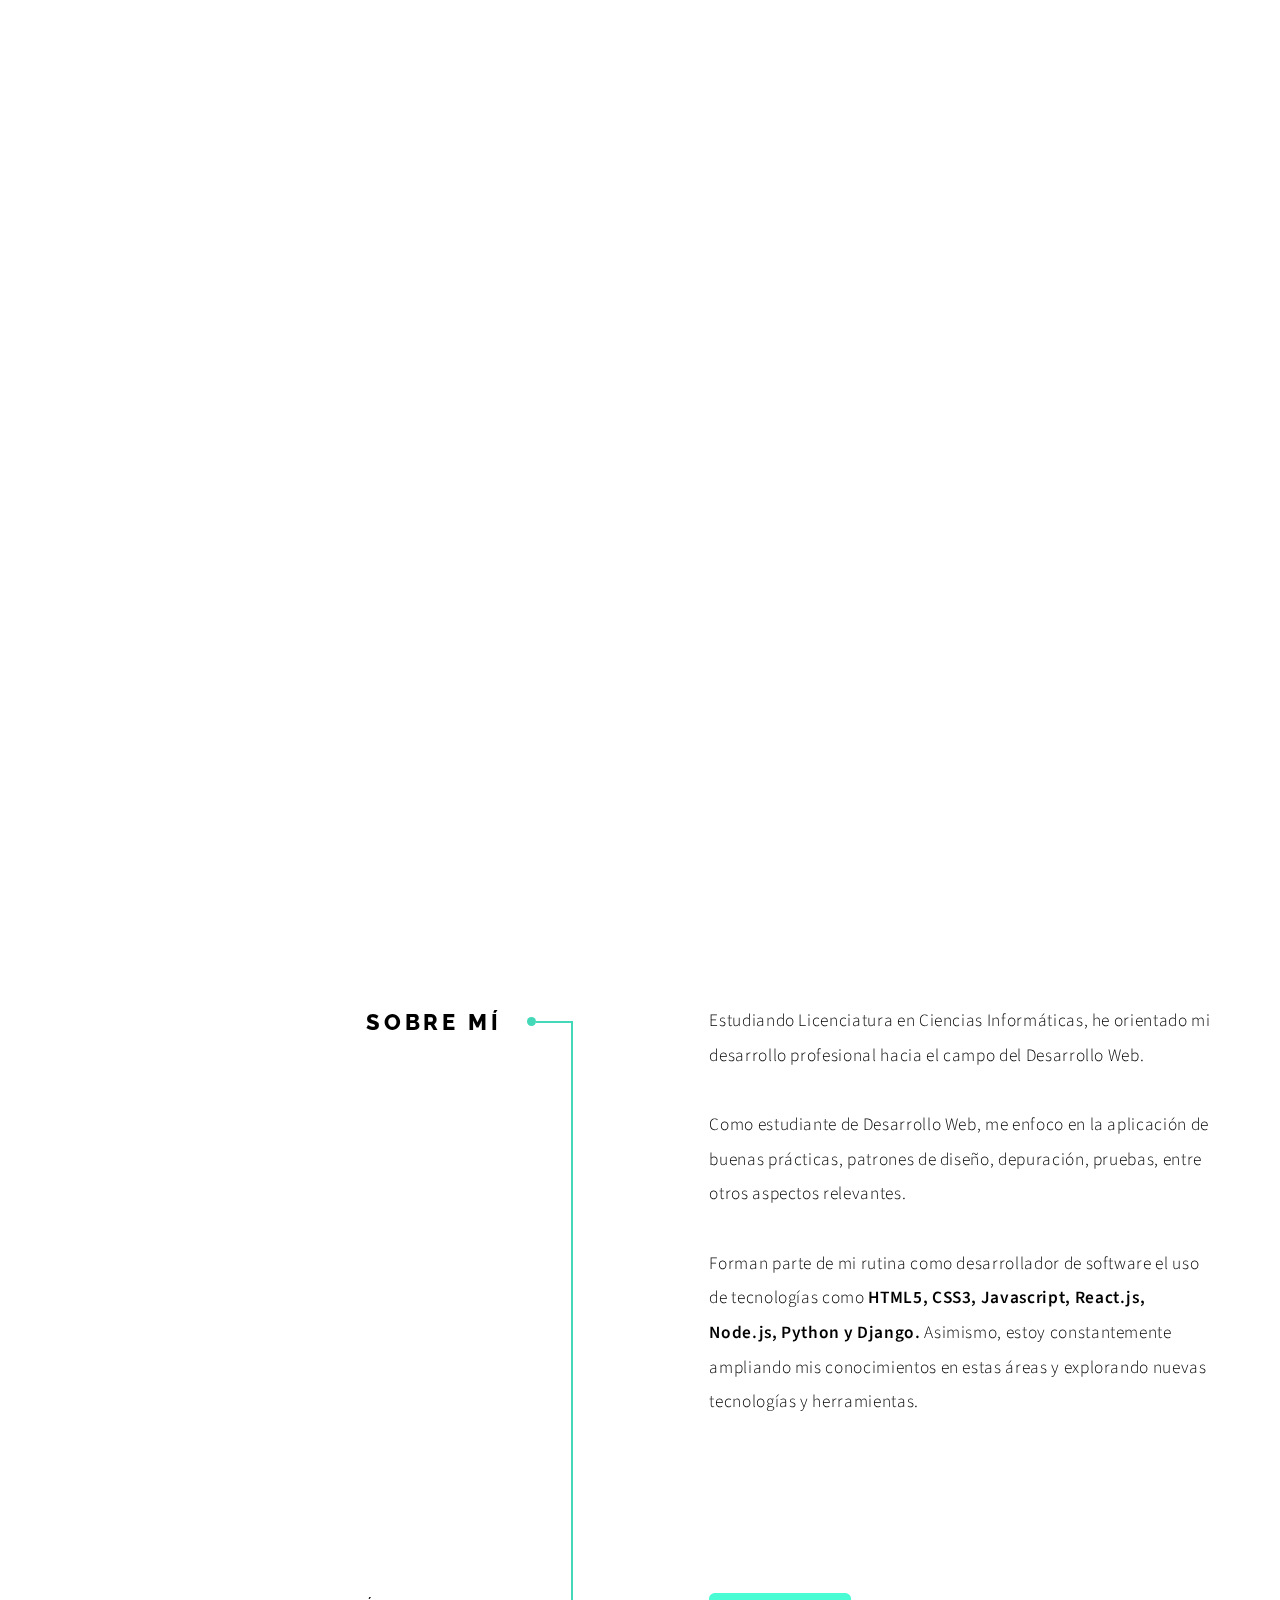
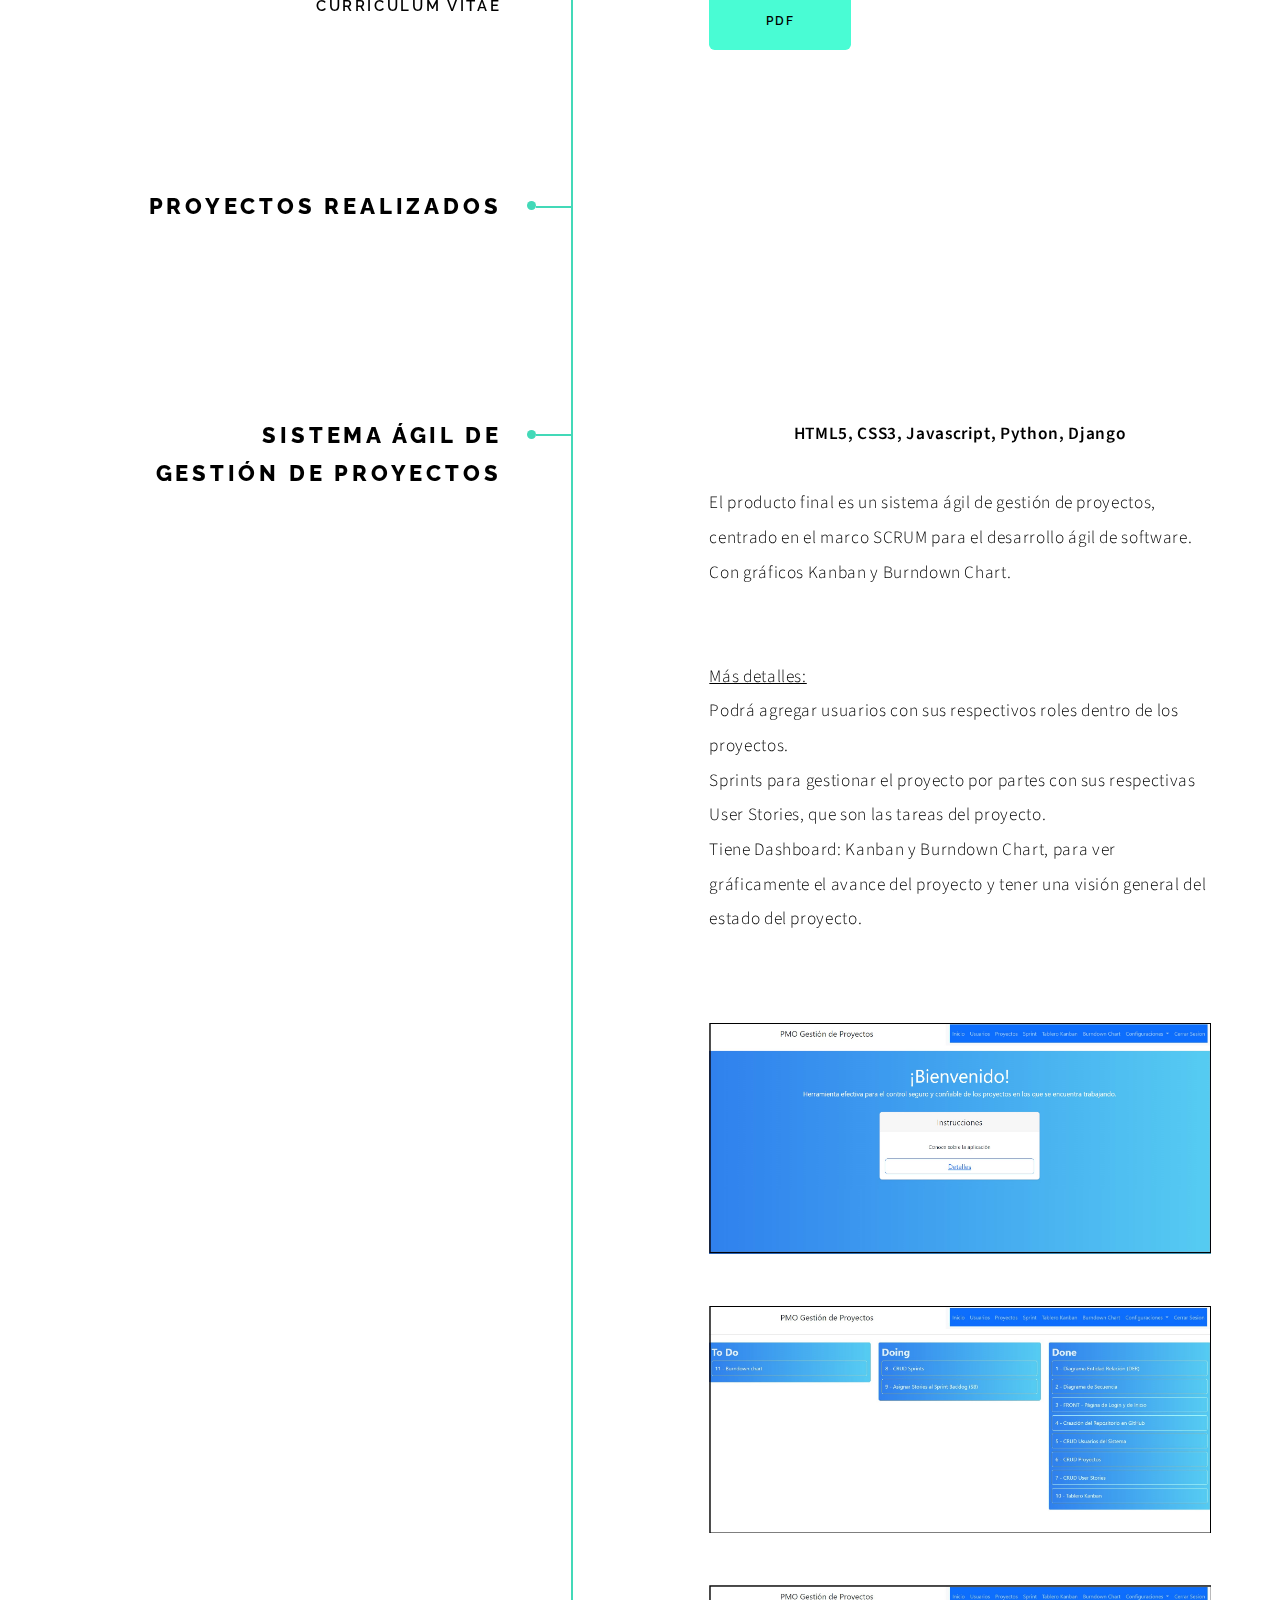
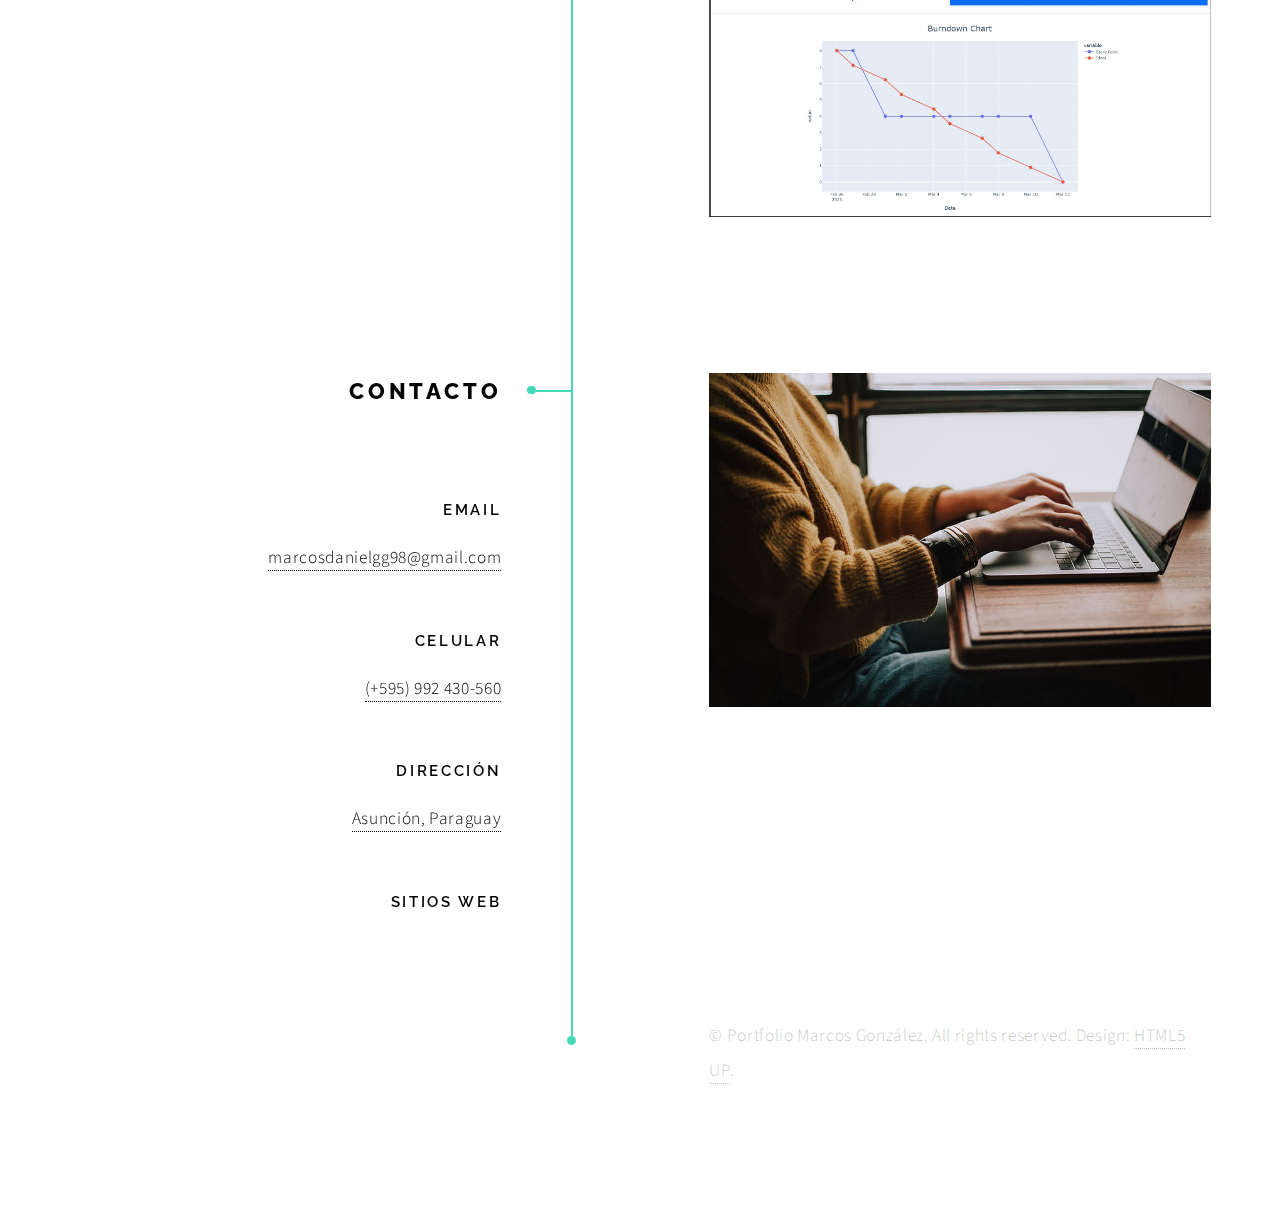
==== index.html @ 2a17a49a "Portfolio en Español v1.0" ====
<!DOCTYPE HTML>
<!--
	Paradigm Shift by HTML5 UP
	html5up.net | @ajlkn
	Free for personal and commercial use under the CCA 3.0 license (html5up.net/license)
-->
<html>

<head>
	<title>Web Developer</title>
	<meta charset="utf-8" />
	<meta name="viewport" content="width=device-width, initial-scale=1, user-scalable=no" />
	<meta name="description" content="" />
	<meta name="keywords" content="Marcos Gonzalez" />
	<link rel="stylesheet" href="assets/css/main.css" />
</head>

<body class="is-preload">

	<!-- Wrapper -->
	<div id="wrapper">

		<!-- Intro -->
		<section class="intro">
			<header>
				<h1>Marcos González</h1>
				<p>Desarrollador web y Diseño UX/UI</p>
				<ul class="actions">
					<li><a href="#first" class="arrow scrolly"><span class="label">Next</span></a></li>
				</ul>
			</header>
			<div class="content">
				<span class="image fill" data-position="center"><img src="images/twitter.jpeg" alt="" /></span>
			</div>
		</section>

		<!-- Section -->
		<section id="first">
			<header>
				<h2>Sobre mí</h2>
			</header>
			<div class="content">
				<p> Estudiando Licenciatura en Ciencias Informáticas, he orientado mi desarrollo profesional hacia
					el campo del Desarrollo Web.<br><br>

					Como estudiante de Desarrollo Web, me enfoco en la aplicación de buenas prácticas, patrones de
					diseño, depuración, pruebas, entre otros aspectos relevantes.<br><br>

					Forman parte de mi rutina como desarrollador de software el uso de tecnologías como
					<strong>HTML5, CSS3,
						Javascript, React.js, Node.js, Python y Django.</strong> Asimismo, estoy constantemente
					ampliando mis
					conocimientos en estas áreas y explorando nuevas tecnologías y herramientas.<br><br>
				</p>
				<!-- <div class="badge-base LI-profile-badge" data-locale="es_ES" data-size="large" data-theme="light"
					data-type="HORIZONTAL" data-vanity="web-developer-marcos-gonzalez" data-version="v1"><a
						class="badge-base__link LI-simple-link"
						href="https://py.linkedin.com/in/web-developer-marcos-gonzalez/es?trk=profile-badge"></a>
				</div> -->
			</div>
		</section>

		<section>
			<header>
				<h3>Currículum Vitae</h3>
			</header>
			<div class="content">
				<ul class="actions">
					<li><a href="images/CV_Marcos_Gonzalez.pdf" target="_blank" class="button primary large">PDF</a></li>
				</ul>
			</div>
		</section>

		<!-- Section -->
		<section>
			<header>
				<h2>Proyectos Realizados</h2>
			</header>
			<div class="content">

			</div>
		</section>

		<!-- Section -->
		<section>
			<header>
				<h2>Sistema Ágil de gestión de proyectos</h2>
			</header>
			<div class="content">
				<p style="text-align: center;"><strong>HTML5, CSS3, Javascript, Python, Django</strong></p>
				<p>
					El producto final es un sistema ágil de gestión de proyectos, centrado en el marco SCRUM para el
					desarrollo ágil de software. Con gráficos Kanban y Burndown Chart.<br><br><br>

					<u>Más detalles:</u><br>
					Podrá agregar usuarios con sus respectivos roles dentro de los proyectos.<br>
					Sprints para gestionar el proyecto por partes con sus respectivas User Stories, que son las tareas
					del proyecto.<br>
					Tiene Dashboard: Kanban y Burndown Chart, para ver gráficamente el avance del proyecto y tener una
					visión general del estado del proyecto.<br><br>
				</p>
				<span class="image main"><img src="images/first_project.jpeg" alt="" /></span>
				<span class="image main"><img src="images/first_project_2.jpeg" alt="" /></span>
				<span class="image main"><img src="images/first_project_3.jpeg" alt="" /></span>
			</div>
		</section>

		<!-- Section -->
		<section>
			<header>
				<h2>Contacto</h2>
			</header>
			<div class="content">
				<span class="image main"><img src="images/contact.jpg" alt="" /></span>
			</div>
			<footer>
				<ul class="items">
					<li>
						<h3>Email</h3>
						<a href="mailto:marcosdanielgg98@gmail.com">marcosdanielgg98@gmail.com</a>
					</li>
					<li>
						<h3>Celular</h3>
						<a href="tel:+595992430560">(+595) 992 430-560</a>
					</li>
					<li>
						<h3>Dirección</h3>
						<a href="https://www.google.com/maps/search/Asuncion+Paraguay" target="_blank">Asunción,
							Paraguay</a>
					</li>
					<li>
						<h3>Sitios Web</h3>
						<ul class="icons">
							<!-- <li><a href="#" class="icon brands fa-twitter"><span class="label">Twitter</span></a></li>
							<li><a href="#" class="icon brands fa-facebook-f"><span class="label">Facebook</span></a>
							</li>
							<li><a href="#" class="icon brands fa-instagram"><span class="label">Instagram</span></a>
							</li> -->
							<li><a href="http://www.linkedin.com/in/web-developer-marcos-gonzalez"
									class="icon brands fa-linkedin-in"><span class="label">LinkedIn</span></a>
							</li>
							<li><a href="https://github.com/themarcos98" class="icon brands fa-github"><span
										class="label">GitHub</span></a></li>
							<li><a href="https://codepen.io/Marcos-Daniel-Gonz-lez-Gim-nez"
									class="icon brands fa-codepen"><span class="label">Codepen</span></a></li>
						</ul>
					</li>
				</ul>
			</footer>
		</section>

		<!-- Copyright -->
		<div class="copyright">&copy; Portfolio Marcos González. All rights reserved. Design: <a
				href="https://html5up.net">HTML5 UP</a>.
		</div>


	</div>

	<!-- Scripts -->
	<script src="assets/js/jquery.min.js"></script>
	<script src="assets/js/jquery.scrolly.min.js"></script>
	<script src="assets/js/browser.min.js"></script>
	<script src="assets/js/breakpoints.min.js"></script>
	<script src="assets/js/util.js"></script>
	<script src="assets/js/main.js"></script>
	<!-- <script src="https://platform.linkedin.com/badges/js/profile.js" async defer type="text/javascript"></script> -->
---- assets/css/main.css ----
@import url(fontawesome-all.min.css);
@import url("https://fonts.googleapis.com/css?family=Source+Sans+Pro:300,600,700,300i,600i,700i|Raleway:600,800");

/*
	Paradigm Shift by HTML5 UP
	html5up.net | @ajlkn
	Free for personal and commercial use under the CCA 3.0 license (html5up.net/license)
*/

html, body, div, span, applet, object,
iframe, h1, h2, h3, h4, h5, h6, p, blockquote,
pre, a, abbr, acronym, address, big, cite,
code, del, dfn, em, img, ins, kbd, q, s, samp,
small, strike, strong, sub, sup, tt, var, b,
u, i, center, dl, dt, dd, ol, ul, li, fieldset,
form, label, legend, table, caption, tbody,
tfoot, thead, tr, th, td, article, aside,
canvas, details, embed, figure, figcaption,
footer, header, hgroup, menu, nav, output, ruby,
section, summary, time, mark, audio, video {
	margin: 0;
	padding: 0;
	border: 0;
	font-size: 100%;
	font: inherit;
	vertical-align: baseline;}

article, aside, details, figcaption, figure,
footer, header, hgroup, menu, nav, section {
	display: block;}

body {
	line-height: 1;
}

ol, ul {
	list-style: none;
}

blockquote, q {
	quotes: none;
}

	blockquote:before, blockquote:after, q:before, q:after {
		content: '';
		content: none;
	}

table {
	border-collapse: collapse;
	border-spacing: 0;
}

body {
	-webkit-text-size-adjust: none;
}

mark {
	background-color: transparent;
	color: inherit;
}

input::-moz-focus-inner {
	border: 0;
	padding: 0;
}

input, select, textarea {
	-moz-appearance: none;
	-webkit-appearance: none;
	-ms-appearance: none;
	appearance: none;
}

/* Basic */

	@-ms-viewport {
		width: device-width;
	}

	body {
		-ms-overflow-style: scrollbar;
	}

	@media screen and (max-width: 480px) {

		html, body {
			min-width: 320px;
		}

	}

	html {
		box-sizing: border-box;
	}

	*, *:before, *:after {
		box-sizing: inherit;
	}

	html {
		overflow-x: hidden;
	}

	body {
		background: #ffffff;
		overflow-x: hidden;
	}

		body.is-preload *, body.is-preload *:before, body.is-preload *:after {
			-moz-animation: none !important;
			-webkit-animation: none !important;
			-ms-animation: none !important;
			animation: none !important;
			-moz-transition: none !important;
			-webkit-transition: none !important;
			-ms-transition: none !important;
			transition: none !important;
		}

/* Typography */

	html {
		font-size: 18pt;
	}

		@media screen and (max-width: 1920px) {

			html {
				font-size: 13pt;
			}

		}

		@media screen and (max-width: 1152px) {

			html {
				font-size: 14pt;
			}

		}

		@media screen and (max-width: 736px) {

			html {
				font-size: 12pt;
			}

		}

		@media screen and (max-width: 480px) {

			html {
				font-size: 11pt;
			}

		}

	body {
		background-color: #ffffff;
		color: #000000;
	}

	body, input, select, textarea {
		color: #000000;
		font-family: "Source Sans Pro", Helvetica, sans-serif;
		font-size: 1rem;
		font-weight: 300;
		letter-spacing: 0.0375em;
		line-height: 2;
	}

	a {
		-moz-transition: border-bottom-color 0.25s ease-in-out;
		-webkit-transition: border-bottom-color 0.25s ease-in-out;
		-ms-transition: border-bottom-color 0.25s ease-in-out;
		transition: border-bottom-color 0.25s ease-in-out;
		text-decoration: none;
		color: #000000;
		border-bottom: dotted 1px;
	}

		a:hover {
			text-decoration: none;
			border-bottom-color: transparent;
		}

	strong, b {
		font-weight: 600;
		color: #000000;
	}

	em, i {
		font-style: italic;
	}

	p {
		margin: 0 0 2rem 0;
	}

	h1, h2, h3, h4, h5, h6 {
		color: #000000;
		font-family: "Raleway", Helvetica, sans-serif;
		font-weight: 600;
		letter-spacing: 0.175em;
		line-height: 1.75;
		margin: 0 0 1.5rem 0;
		text-transform: uppercase;
	}

		h1 a, h2 a, h3 a, h4 a, h5 a, h6 a {
			color: inherit;
			text-decoration: none;
		}

	h1 {
		font-family: "Source Sans Pro", Helvetica, sans-serif;
		font-size: 5rem;
		font-weight: 700;
		letter-spacing: -0.05em;
		line-height: 1.1;
		margin: 0 0 1.5rem 0;
		text-transform: none;
	}

	h2 {
		font-size: 1.25rem;
		font-weight: 800;
		margin: 0 0 2rem 0;
	}

	h3 {
		font-size: 0.875rem;
	}

	h4 {
		font-size: 0.875rem;
	}

	h5 {
		font-size: 0.75rem;
	}

	h6 {
		font-size: 0.625rem;
	}

	@media screen and (max-width: 736px) {

		h1 {
			font-size: 4.5rem;
			line-height: 1.1;
		}

		h2 {
			font-size: 1.25rem;
			line-height: 1.7;
		}

		h3 {
			font-size: 0.9rem;
		}

		h4 {
			font-size: 0.75rem;
		}

		h5 {
			font-size: 0.675rem;
		}

	}

	@media screen and (max-width: 360px) {

		h1 {
			font-size: 3.75rem;
		}

		h2 {
			font-size: 1.125rem;
		}

		h3 {
			font-size: 0.8rem;
		}

		h4 {
			font-size: 0.675rem;
		}

		h5 {
			font-size: 0.675rem;
		}

	}

	sub {
		font-size: 0.8rem;
		position: relative;
		top: 0.5rem;
	}

	sup {
		font-size: 0.8rem;
		position: relative;
		top: -0.5rem;
	}

	blockquote {
		border-left: solid 0.5rem rgba(144, 144, 144, 0.25);
		font-style: italic;
		margin: 0 0 2rem 0;
		padding: 1rem 0 1rem 2rem;
	}

	code {
		background: rgba(144, 144, 144, 0.1);
		border-radius: 0.325rem;
		font-family: "Courier New", monospace;
		font-size: 0.9rem;
		margin: 0 0.25rem;
		padding: 0.25rem 0.65rem;
	}

	pre {
		-webkit-overflow-scrolling: touch;
		font-family: "Courier New", monospace;
		font-size: 0.9rem;
		margin: 0 0 2rem 0;
		width: 100%;
	}

		pre code {
			display: block;
			line-height: 1.75;
			padding: 1rem 1.5rem;
			overflow-x: auto;
		}

	hr {
		border: 0;
		border-bottom: solid 2px rgba(144, 144, 144, 0.25);
		margin: 3rem 0;
	}

		hr.major {
			margin: 5rem 0;
		}

		@media screen and (max-width: 736px) {

			hr.major {
				margin: 3rem 0;
			}

		}

/* Row */

	.row {
		display: flex;
		flex-wrap: wrap;
		box-sizing: border-box;
		align-items: stretch;
	}

		.row > * {
			box-sizing: border-box;
		}

		.row.gtr-uniform > * > :last-child {
			margin-bottom: 0;
		}

		.row.aln-left {
			justify-content: flex-start;
		}

		.row.aln-center {
			justify-content: center;
		}

		.row.aln-right {
			justify-content: flex-end;
		}

		.row.aln-top {
			align-items: flex-start;
		}

		.row.aln-middle {
			align-items: center;
		}

		.row.aln-bottom {
			align-items: flex-end;
		}

		.row > .imp {
			order: -1;
		}

		.row > .col-1 {
			width: 8.33333%;
		}

		.row > .off-1 {
			margin-left: 8.33333%;
		}

		.row > .col-2 {
			width: 16.66667%;
		}

		.row > .off-2 {
			margin-left: 16.66667%;
		}

		.row > .col-3 {
			width: 25%;
		}

		.row > .off-3 {
			margin-left: 25%;
		}

		.row > .col-4 {
			width: 33.33333%;
		}

		.row > .off-4 {
			margin-left: 33.33333%;
		}

		.row > .col-5 {
			width: 41.66667%;
		}

		.row > .off-5 {
			margin-left: 41.66667%;
		}

		.row > .col-6 {
			width: 50%;
		}

		.row > .off-6 {
			margin-left: 50%;
		}

		.row > .col-7 {
			width: 58.33333%;
		}

		.row > .off-7 {
			margin-left: 58.33333%;
		}

		.row > .col-8 {
			width: 66.66667%;
		}

		.row > .off-8 {
			margin-left: 66.66667%;
		}

		.row > .col-9 {
			width: 75%;
		}

		.row > .off-9 {
			margin-left: 75%;
		}

		.row > .col-10 {
			width: 83.33333%;
		}

		.row > .off-10 {
			margin-left: 83.33333%;
		}

		.row > .col-11 {
			width: 91.66667%;
		}

		.row > .off-11 {
			margin-left: 91.66667%;
		}

		.row > .col-12 {
			width: 100%;
		}

		.row > .off-12 {
			margin-left: 100%;
		}

		.row.gtr-0 {
			margin-top: 0;
			margin-left: 0rem;
		}

			.row.gtr-0 > * {
				padding: 0 0 0 0rem;
			}

			.row.gtr-0.gtr-uniform {
				margin-top: 0rem;
			}

				.row.gtr-0.gtr-uniform > * {
					padding-top: 0rem;
				}

		.row.gtr-25 {
			margin-top: 0;
			margin-left: -0.5rem;
		}

			.row.gtr-25 > * {
				padding: 0 0 0 0.5rem;
			}

			.row.gtr-25.gtr-uniform {
				margin-top: -0.5rem;
			}

				.row.gtr-25.gtr-uniform > * {
					padding-top: 0.5rem;
				}

		.row.gtr-50 {
			margin-top: 0;
			margin-left: -1rem;
		}

			.row.gtr-50 > * {
				padding: 0 0 0 1rem;
			}

			.row.gtr-50.gtr-uniform {
				margin-top: -1rem;
			}

				.row.gtr-50.gtr-uniform > * {
					padding-top: 1rem;
				}

		.row {
			margin-top: 0;
			margin-left: -2rem;
		}

			.row > * {
				padding: 0 0 0 2rem;
			}

			.row.gtr-uniform {
				margin-top: -2rem;
			}

				.row.gtr-uniform > * {
					padding-top: 2rem;
				}

		.row.gtr-150 {
			margin-top: 0;
			margin-left: -3rem;
		}

			.row.gtr-150 > * {
				padding: 0 0 0 3rem;
			}

			.row.gtr-150.gtr-uniform {
				margin-top: -3rem;
			}

				.row.gtr-150.gtr-uniform > * {
					padding-top: 3rem;
				}

		.row.gtr-200 {
			margin-top: 0;
			margin-left: -4rem;
		}

			.row.gtr-200 > * {
				padding: 0 0 0 4rem;
			}

			.row.gtr-200.gtr-uniform {
				margin-top: -4rem;
			}

				.row.gtr-200.gtr-uniform > * {
					padding-top: 4rem;
				}

		@media screen and (max-width: 1920px) {

			.row {
				display: flex;
				flex-wrap: wrap;
				box-sizing: border-box;
				align-items: stretch;
			}

				.row > * {
					box-sizing: border-box;
				}

				.row.gtr-uniform > * > :last-child {
					margin-bottom: 0;
				}

				.row.aln-left {
					justify-content: flex-start;
				}

				.row.aln-center {
					justify-content: center;
				}

				.row.aln-right {
					justify-content: flex-end;
				}

				.row.aln-top {
					align-items: flex-start;
				}

				.row.aln-middle {
					align-items: center;
				}

				.row.aln-bottom {
					align-items: flex-end;
				}

				.row > .imp-xlarge {
					order: -1;
				}

				.row > .col-1-xlarge {
					width: 8.33333%;
				}

				.row > .off-1-xlarge {
					margin-left: 8.33333%;
				}

				.row > .col-2-xlarge {
					width: 16.66667%;
				}

				.row > .off-2-xlarge {
					margin-left: 16.66667%;
				}

				.row > .col-3-xlarge {
					width: 25%;
				}

				.row > .off-3-xlarge {
					margin-left: 25%;
				}

				.row > .col-4-xlarge {
					width: 33.33333%;
				}

				.row > .off-4-xlarge {
					margin-left: 33.33333%;
				}

				.row > .col-5-xlarge {
					width: 41.66667%;
				}

				.row > .off-5-xlarge {
					margin-left: 41.66667%;
				}

				.row > .col-6-xlarge {
					width: 50%;
				}

				.row > .off-6-xlarge {
					margin-left: 50%;
				}

				.row > .col-7-xlarge {
					width: 58.33333%;
				}

				.row > .off-7-xlarge {
					margin-left: 58.33333%;
				}

				.row > .col-8-xlarge {
					width: 66.66667%;
				}

				.row > .off-8-xlarge {
					margin-left: 66.66667%;
				}

				.row > .col-9-xlarge {
					width: 75%;
				}

				.row > .off-9-xlarge {
					margin-left: 75%;
				}

				.row > .col-10-xlarge {
					width: 83.33333%;
				}

				.row > .off-10-xlarge {
					margin-left: 83.33333%;
				}

				.row > .col-11-xlarge {
					width: 91.66667%;
				}

				.row > .off-11-xlarge {
					margin-left: 91.66667%;
				}

				.row > .col-12-xlarge {
					width: 100%;
				}

				.row > .off-12-xlarge {
					margin-left: 100%;
				}

				.row.gtr-0 {
					margin-top: 0;
					margin-left: 0rem;
				}

					.row.gtr-0 > * {
						padding: 0 0 0 0rem;
					}

					.row.gtr-0.gtr-uniform {
						margin-top: 0rem;
					}

						.row.gtr-0.gtr-uniform > * {
							padding-top: 0rem;
						}

				.row.gtr-25 {
					margin-top: 0;
					margin-left: -0.5rem;
				}

					.row.gtr-25 > * {
						padding: 0 0 0 0.5rem;
					}

					.row.gtr-25.gtr-uniform {
						margin-top: -0.5rem;
					}

						.row.gtr-25.gtr-uniform > * {
							padding-top: 0.5rem;
						}

				.row.gtr-50 {
					margin-top: 0;
					margin-left: -1rem;
				}

					.row.gtr-50 > * {
						padding: 0 0 0 1rem;
					}

					.row.gtr-50.gtr-uniform {
						margin-top: -1rem;
					}

						.row.gtr-50.gtr-uniform > * {
							padding-top: 1rem;
						}

				.row {
					margin-top: 0;
					margin-left: -2rem;
				}

					.row > * {
						padding: 0 0 0 2rem;
					}

					.row.gtr-uniform {
						margin-top: -2rem;
					}

						.row.gtr-uniform > * {
							padding-top: 2rem;
						}

				.row.gtr-150 {
					margin-top: 0;
					margin-left: -3rem;
				}

					.row.gtr-150 > * {
						padding: 0 0 0 3rem;
					}

					.row.gtr-150.gtr-uniform {
						margin-top: -3rem;
					}

						.row.gtr-150.gtr-uniform > * {
							padding-top: 3rem;
						}

				.row.gtr-200 {
					margin-top: 0;
					margin-left: -4rem;
				}

					.row.gtr-200 > * {
						padding: 0 0 0 4rem;
					}

					.row.gtr-200.gtr-uniform {
						margin-top: -4rem;
					}

						.row.gtr-200.gtr-uniform > * {
							padding-top: 4rem;
						}

		}

		@media screen and (max-width: 1280px) {

			.row {
				display: flex;
				flex-wrap: wrap;
				box-sizing: border-box;
				align-items: stretch;
			}

				.row > * {
					box-sizing: border-box;
				}

				.row.gtr-uniform > * > :last-child {
					margin-bottom: 0;
				}

				.row.aln-left {
					justify-content: flex-start;
				}

				.row.aln-center {
					justify-content: center;
				}

				.row.aln-right {
					justify-content: flex-end;
				}

				.row.aln-top {
					align-items: flex-start;
				}

				.row.aln-middle {
					align-items: center;
				}

				.row.aln-bottom {
					align-items: flex-end;
				}

				.row > .imp-large {
					order: -1;
				}

				.row > .col-1-large {
					width: 8.33333%;
				}

				.row > .off-1-large {
					margin-left: 8.33333%;
				}

				.row > .col-2-large {
					width: 16.66667%;
				}

				.row > .off-2-large {
					margin-left: 16.66667%;
				}

				.row > .col-3-large {
					width: 25%;
				}

				.row > .off-3-large {
					margin-left: 25%;
				}

				.row > .col-4-large {
					width: 33.33333%;
				}

				.row > .off-4-large {
					margin-left: 33.33333%;
				}

				.row > .col-5-large {
					width: 41.66667%;
				}

				.row > .off-5-large {
					margin-left: 41.66667%;
				}

				.row > .col-6-large {
					width: 50%;
				}

				.row > .off-6-large {
					margin-left: 50%;
				}

				.row > .col-7-large {
					width: 58.33333%;
				}

				.row > .off-7-large {
					margin-left: 58.33333%;
				}

				.row > .col-8-large {
					width: 66.66667%;
				}

				.row > .off-8-large {
					margin-left: 66.66667%;
				}

				.row > .col-9-large {
					width: 75%;
				}

				.row > .off-9-large {
					margin-left: 75%;
				}

				.row > .col-10-large {
					width: 83.33333%;
				}

				.row > .off-10-large {
					margin-left: 83.33333%;
				}

				.row > .col-11-large {
					width: 91.66667%;
				}

				.row > .off-11-large {
					margin-left: 91.66667%;
				}

				.row > .col-12-large {
					width: 100%;
				}

				.row > .off-12-large {
					margin-left: 100%;
				}

				.row.gtr-0 {
					margin-top: 0;
					margin-left: 0rem;
				}

					.row.gtr-0 > * {
						padding: 0 0 0 0rem;
					}

					.row.gtr-0.gtr-uniform {
						margin-top: 0rem;
					}

						.row.gtr-0.gtr-uniform > * {
							padding-top: 0rem;
						}

				.row.gtr-25 {
					margin-top: 0;
					margin-left: -0.375rem;
				}

					.row.gtr-25 > * {
						padding: 0 0 0 0.375rem;
					}

					.row.gtr-25.gtr-uniform {
						margin-top: -0.375rem;
					}

						.row.gtr-25.gtr-uniform > * {
							padding-top: 0.375rem;
						}

				.row.gtr-50 {
					margin-top: 0;
					margin-left: -0.75rem;
				}

					.row.gtr-50 > * {
						padding: 0 0 0 0.75rem;
					}

					.row.gtr-50.gtr-uniform {
						margin-top: -0.75rem;
					}

						.row.gtr-50.gtr-uniform > * {
							padding-top: 0.75rem;
						}

				.row {
					margin-top: 0;
					margin-left: -1.5rem;
				}

					.row > * {
						padding: 0 0 0 1.5rem;
					}

					.row.gtr-uniform {
						margin-top: -1.5rem;
					}

						.row.gtr-uniform > * {
							padding-top: 1.5rem;
						}

				.row.gtr-150 {
					margin-top: 0;
					margin-left: -2.25rem;
				}

					.row.gtr-150 > * {
						padding: 0 0 0 2.25rem;
					}

					.row.gtr-150.gtr-uniform {
						margin-top: -2.25rem;
					}

						.row.gtr-150.gtr-uniform > * {
							padding-top: 2.25rem;
						}

				.row.gtr-200 {
					margin-top: 0;
					margin-left: -3rem;
				}

					.row.gtr-200 > * {
						padding: 0 0 0 3rem;
					}

					.row.gtr-200.gtr-uniform {
						margin-top: -3rem;
					}

						.row.gtr-200.gtr-uniform > * {
							padding-top: 3rem;
						}

		}

		@media screen and (max-width: 1152px) {

			.row {
				display: flex;
				flex-wrap: wrap;
				box-sizing: border-box;
				align-items: stretch;
			}

				.row > * {
					box-sizing: border-box;
				}

				.row.gtr-uniform > * > :last-child {
					margin-bottom: 0;
				}

				.row.aln-left {
					justify-content: flex-start;
				}

				.row.aln-center {
					justify-content: center;
				}

				.row.aln-right {
					justify-content: flex-end;
				}

				.row.aln-top {
					align-items: flex-start;
				}

				.row.aln-middle {
					align-items: center;
				}

				.row.aln-bottom {
					align-items: flex-end;
				}

				.row > .imp-medium {
					order: -1;
				}

				.row > .col-1-medium {
					width: 8.33333%;
				}

				.row > .off-1-medium {
					margin-left: 8.33333%;
				}

				.row > .col-2-medium {
					width: 16.66667%;
				}

				.row > .off-2-medium {
					margin-left: 16.66667%;
				}

				.row > .col-3-medium {
					width: 25%;
				}

				.row > .off-3-medium {
					margin-left: 25%;
				}

				.row > .col-4-medium {
					width: 33.33333%;
				}

				.row > .off-4-medium {
					margin-left: 33.33333%;
				}

				.row > .col-5-medium {
					width: 41.66667%;
				}

				.row > .off-5-medium {
					margin-left: 41.66667%;
				}

				.row > .col-6-medium {
					width: 50%;
				}

				.row > .off-6-medium {
					margin-left: 50%;
				}

				.row > .col-7-medium {
					width: 58.33333%;
				}

				.row > .off-7-medium {
					margin-left: 58.33333%;
				}

				.row > .col-8-medium {
					width: 66.66667%;
				}

				.row > .off-8-medium {
					margin-left: 66.66667%;
				}

				.row > .col-9-medium {
					width: 75%;
				}

				.row > .off-9-medium {
					margin-left: 75%;
				}

				.row > .col-10-medium {
					width: 83.33333%;
				}

				.row > .off-10-medium {
					margin-left: 83.33333%;
				}

				.row > .col-11-medium {
					width: 91.66667%;
				}

				.row > .off-11-medium {
					margin-left: 91.66667%;
				}

				.row > .col-12-medium {
					width: 100%;
				}

				.row > .off-12-medium {
					margin-left: 100%;
				}

				.row.gtr-0 {
					margin-top: 0;
					margin-left: 0rem;
				}

					.row.gtr-0 > * {
						padding: 0 0 0 0rem;
					}

					.row.gtr-0.gtr-uniform {
						margin-top: 0rem;
					}

						.row.gtr-0.gtr-uniform > * {
							padding-top: 0rem;
						}

				.row.gtr-25 {
					margin-top: 0;
					margin-left: -0.375rem;
				}

					.row.gtr-25 > * {
						padding: 0 0 0 0.375rem;
					}

					.row.gtr-25.gtr-uniform {
						margin-top: -0.375rem;
					}

						.row.gtr-25.gtr-uniform > * {
							padding-top: 0.375rem;
						}

				.row.gtr-50 {
					margin-top: 0;
					margin-left: -0.75rem;
				}

					.row.gtr-50 > * {
						padding: 0 0 0 0.75rem;
					}

					.row.gtr-50.gtr-uniform {
						margin-top: -0.75rem;
					}

						.row.gtr-50.gtr-uniform > * {
							padding-top: 0.75rem;
						}

				.row {
					margin-top: 0;
					margin-left: -1.5rem;
				}

					.row > * {
						padding: 0 0 0 1.5rem;
					}

					.row.gtr-uniform {
						margin-top: -1.5rem;
					}

						.row.gtr-uniform > * {
							padding-top: 1.5rem;
						}

				.row.gtr-150 {
					margin-top: 0;
					margin-left: -2.25rem;
				}

					.row.gtr-150 > * {
						padding: 0 0 0 2.25rem;
					}

					.row.gtr-150.gtr-uniform {
						margin-top: -2.25rem;
					}

						.row.gtr-150.gtr-uniform > * {
							padding-top: 2.25rem;
						}

				.row.gtr-200 {
					margin-top: 0;
					margin-left: -3rem;
				}

					.row.gtr-200 > * {
						padding: 0 0 0 3rem;
					}

					.row.gtr-200.gtr-uniform {
						margin-top: -3rem;
					}

						.row.gtr-200.gtr-uniform > * {
							padding-top: 3rem;
						}

		}

		@media screen and (max-width: 736px) {

			.row {
				display: flex;
				flex-wrap: wrap;
				box-sizing: border-box;
				align-items: stretch;
			}

				.row > * {
					box-sizing: border-box;
				}

				.row.gtr-uniform > * > :last-child {
					margin-bottom: 0;
				}

				.row.aln-left {
					justify-content: flex-start;
				}

				.row.aln-center {
					justify-content: center;
				}

				.row.aln-right {
					justify-content: flex-end;
				}

				.row.aln-top {
					align-items: flex-start;
				}

				.row.aln-middle {
					align-items: center;
				}

				.row.aln-bottom {
					align-items: flex-end;
				}

				.row > .imp-small {
					order: -1;
				}

				.row > .col-1-small {
					width: 8.33333%;
				}

				.row > .off-1-small {
					margin-left: 8.33333%;
				}

				.row > .col-2-small {
					width: 16.66667%;
				}

				.row > .off-2-small {
					margin-left: 16.66667%;
				}

				.row > .col-3-small {
					width: 25%;
				}

				.row > .off-3-small {
					margin-left: 25%;
				}

				.row > .col-4-small {
					width: 33.33333%;
				}

				.row > .off-4-small {
					margin-left: 33.33333%;
				}

				.row > .col-5-small {
					width: 41.66667%;
				}

				.row > .off-5-small {
					margin-left: 41.66667%;
				}

				.row > .col-6-small {
					width: 50%;
				}

				.row > .off-6-small {
					margin-left: 50%;
				}

				.row > .col-7-small {
					width: 58.33333%;
				}

				.row > .off-7-small {
					margin-left: 58.33333%;
				}

				.row > .col-8-small {
					width: 66.66667%;
				}

				.row > .off-8-small {
					margin-left: 66.66667%;
				}

				.row > .col-9-small {
					width: 75%;
				}

				.row > .off-9-small {
					margin-left: 75%;
				}

				.row > .col-10-small {
					width: 83.33333%;
				}

				.row > .off-10-small {
					margin-left: 83.33333%;
				}

				.row > .col-11-small {
					width: 91.66667%;
				}

				.row > .off-11-small {
					margin-left: 91.66667%;
				}

				.row > .col-12-small {
					width: 100%;
				}

				.row > .off-12-small {
					margin-left: 100%;
				}

				.row.gtr-0 {
					margin-top: 0;
					margin-left: 0rem;
				}

					.row.gtr-0 > * {
						padding: 0 0 0 0rem;
					}

					.row.gtr-0.gtr-uniform {
						margin-top: 0rem;
					}

						.row.gtr-0.gtr-uniform > * {
							padding-top: 0rem;
						}

				.row.gtr-25 {
					margin-top: 0;
					margin-left: -0.3125rem;
				}

					.row.gtr-25 > * {
						padding: 0 0 0 0.3125rem;
					}

					.row.gtr-25.gtr-uniform {
						margin-top: -0.3125rem;
					}

						.row.gtr-25.gtr-uniform > * {
							padding-top: 0.3125rem;
						}

				.row.gtr-50 {
					margin-top: 0;
					margin-left: -0.625rem;
				}

					.row.gtr-50 > * {
						padding: 0 0 0 0.625rem;
					}

					.row.gtr-50.gtr-uniform {
						margin-top: -0.625rem;
					}

						.row.gtr-50.gtr-uniform > * {
							padding-top: 0.625rem;
						}

				.row {
					margin-top: 0;
					margin-left: -1.25rem;
				}

					.row > * {
						padding: 0 0 0 1.25rem;
					}

					.row.gtr-uniform {
						margin-top: -1.25rem;
					}

						.row.gtr-uniform > * {
							padding-top: 1.25rem;
						}

				.row.gtr-150 {
					margin-top: 0;
					margin-left: -1.875rem;
				}

					.row.gtr-150 > * {
						padding: 0 0 0 1.875rem;
					}

					.row.gtr-150.gtr-uniform {
						margin-top: -1.875rem;
					}

						.row.gtr-150.gtr-uniform > * {
							padding-top: 1.875rem;
						}

				.row.gtr-200 {
					margin-top: 0;
					margin-left: -2.5rem;
				}

					.row.gtr-200 > * {
						padding: 0 0 0 2.5rem;
					}

					.row.gtr-200.gtr-uniform {
						margin-top: -2.5rem;
					}

						.row.gtr-200.gtr-uniform > * {
							padding-top: 2.5rem;
						}

		}

		@media screen and (max-width: 480px) {

			.row {
				display: flex;
				flex-wrap: wrap;
				box-sizing: border-box;
				align-items: stretch;
			}

				.row > * {
					box-sizing: border-box;
				}

				.row.gtr-uniform > * > :last-child {
					margin-bottom: 0;
				}

				.row.aln-left {
					justify-content: flex-start;
				}

				.row.aln-center {
					justify-content: center;
				}

				.row.aln-right {
					justify-content: flex-end;
				}

				.row.aln-top {
					align-items: flex-start;
				}

				.row.aln-middle {
					align-items: center;
				}

				.row.aln-bottom {
					align-items: flex-end;
				}

				.row > .imp-xsmall {
					order: -1;
				}

				.row > .col-1-xsmall {
					width: 8.33333%;
				}

				.row > .off-1-xsmall {
					margin-left: 8.33333%;
				}

				.row > .col-2-xsmall {
					width: 16.66667%;
				}

				.row > .off-2-xsmall {
					margin-left: 16.66667%;
				}

				.row > .col-3-xsmall {
					width: 25%;
				}

				.row > .off-3-xsmall {
					margin-left: 25%;
				}

				.row > .col-4-xsmall {
					width: 33.33333%;
				}

				.row > .off-4-xsmall {
					margin-left: 33.33333%;
				}

				.row > .col-5-xsmall {
					width: 41.66667%;
				}

				.row > .off-5-xsmall {
					margin-left: 41.66667%;
				}

				.row > .col-6-xsmall {
					width: 50%;
				}

				.row > .off-6-xsmall {
					margin-left: 50%;
				}

				.row > .col-7-xsmall {
					width: 58.33333%;
				}

				.row > .off-7-xsmall {
					margin-left: 58.33333%;
				}

				.row > .col-8-xsmall {
					width: 66.66667%;
				}

				.row > .off-8-xsmall {
					margin-left: 66.66667%;
				}

				.row > .col-9-xsmall {
					width: 75%;
				}

				.row > .off-9-xsmall {
					margin-left: 75%;
				}

				.row > .col-10-xsmall {
					width: 83.33333%;
				}

				.row > .off-10-xsmall {
					margin-left: 83.33333%;
				}

				.row > .col-11-xsmall {
					width: 91.66667%;
				}

				.row > .off-11-xsmall {
					margin-left: 91.66667%;
				}

				.row > .col-12-xsmall {
					width: 100%;
				}

				.row > .off-12-xsmall {
					margin-left: 100%;
				}

				.row.gtr-0 {
					margin-top: 0;
					margin-left: 0rem;
				}

					.row.gtr-0 > * {
						padding: 0 0 0 0rem;
					}

					.row.gtr-0.gtr-uniform {
						margin-top: 0rem;
					}

						.row.gtr-0.gtr-uniform > * {
							padding-top: 0rem;
						}

				.row.gtr-25 {
					margin-top: 0;
					margin-left: -0.3125rem;
				}

					.row.gtr-25 > * {
						padding: 0 0 0 0.3125rem;
					}

					.row.gtr-25.gtr-uniform {
						margin-top: -0.3125rem;
					}

						.row.gtr-25.gtr-uniform > * {
							padding-top: 0.3125rem;
						}

				.row.gtr-50 {
					margin-top: 0;
					margin-left: -0.625rem;
				}

					.row.gtr-50 > * {
						padding: 0 0 0 0.625rem;
					}

					.row.gtr-50.gtr-uniform {
						margin-top: -0.625rem;
					}

						.row.gtr-50.gtr-uniform > * {
							padding-top: 0.625rem;
						}

				.row {
					margin-top: 0;
					margin-left: -1.25rem;
				}

					.row > * {
						padding: 0 0 0 1.25rem;
					}

					.row.gtr-uniform {
						margin-top: -1.25rem;
					}

						.row.gtr-uniform > * {
							padding-top: 1.25rem;
						}

				.row.gtr-150 {
					margin-top: 0;
					margin-left: -1.875rem;
				}

					.row.gtr-150 > * {
						padding: 0 0 0 1.875rem;
					}

					.row.gtr-150.gtr-uniform {
						margin-top: -1.875rem;
					}

						.row.gtr-150.gtr-uniform > * {
							padding-top: 1.875rem;
						}

				.row.gtr-200 {
					margin-top: 0;
					margin-left: -2.5rem;
				}

					.row.gtr-200 > * {
						padding: 0 0 0 2.5rem;
					}

					.row.gtr-200.gtr-uniform {
						margin-top: -2.5rem;
					}

						.row.gtr-200.gtr-uniform > * {
							padding-top: 2.5rem;
						}

		}

/* Box */

	.box {
		border: solid 2px rgba(144, 144, 144, 0.25);
		border-radius: 0.325rem;
		margin-bottom: 2rem;
		padding: 1.5rem;
	}

		.box > :last-child {
			margin-bottom: 0;
		}

		.box.alt {
			border: 0;
			border-radius: 0;
			padding: 0;
		}

/* Button */

	input[type="submit"],
	input[type="reset"],
	input[type="button"],
	button,
	.button {
		-moz-appearance: none;
		-webkit-appearance: none;
		-ms-appearance: none;
		appearance: none;
		-moz-transition: background-color 0.25s ease-in-out, box-shadow 0.25s ease-in-out, color 0.25s ease-in-out;
		-webkit-transition: background-color 0.25s ease-in-out, box-shadow 0.25s ease-in-out, color 0.25s ease-in-out;
		-ms-transition: background-color 0.25s ease-in-out, box-shadow 0.25s ease-in-out, color 0.25s ease-in-out;
		transition: background-color 0.25s ease-in-out, box-shadow 0.25s ease-in-out, color 0.25s ease-in-out;
		background-color: transparent;
		border-radius: 0.325rem;
		border: 0;
		box-shadow: inset 0 0 0 2px rgba(144, 144, 144, 0.25);
		color: #000000 !important;
		cursor: pointer;
		display: inline-block;
		font-family: "Raleway", Helvetica, sans-serif;
		font-size: 0.6rem;
		font-weight: 600;
		height: 3rem;
		letter-spacing: 0.175em;
		line-height: 3rem;
		padding: 0 2rem;
		text-align: center;
		text-decoration: none;
		text-transform: uppercase;
		white-space: nowrap;
	}

		input[type="submit"]:hover,
		input[type="reset"]:hover,
		input[type="button"]:hover,
		button:hover,
		.button:hover {
			box-shadow: inset 0 0 0 2px #2ee4bb;
			color: #2ee4bb !important;
		}

		input[type="submit"]:active,
		input[type="reset"]:active,
		input[type="button"]:active,
		button:active,
		.button:active {
			background-color: rgba(73, 252, 212, 0.25);
			box-shadow: inset 0 0 0 2px #2ee4bb;
			color: #2ee4bb !important;
		}

		input[type="submit"].small,
		input[type="reset"].small,
		input[type="button"].small,
		button.small,
		.button.small {
			font-size: 0.5rem;
			height: 2.25rem;
			line-height: 2.25rem;
			padding: 0 1.25rem;
		}

		input[type="submit"].large,
		input[type="reset"].large,
		input[type="button"].large,
		button.large,
		.button.large {
			font-size: 0.7rem;
			height: 3.2625rem;
			line-height: 3.2625rem;
			padding: 0 3.25rem;
		}

		input[type="submit"].wide,
		input[type="reset"].wide,
		input[type="button"].wide,
		button.wide,
		.button.wide {
			min-width: 13rem;
		}

		input[type="submit"].icon:before,
		input[type="reset"].icon:before,
		input[type="button"].icon:before,
		button.icon:before,
		.button.icon:before {
			margin-right: 0.5rem;
		}

		input[type="submit"].fit,
		input[type="reset"].fit,
		input[type="button"].fit,
		button.fit,
		.button.fit {
			width: 100%;
		}

		input[type="submit"].disabled, input[type="submit"]:disabled,
		input[type="reset"].disabled,
		input[type="reset"]:disabled,
		input[type="button"].disabled,
		input[type="button"]:disabled,
		button.disabled,
		button:disabled,
		.button.disabled,
		.button:disabled {
			pointer-events: none;
			opacity: 0.25;
		}

		input[type="submit"].primary,
		input[type="reset"].primary,
		input[type="button"].primary,
		button.primary,
		.button.primary {
			background-color: #49fcd4;
			box-shadow: none;
			color: #000000 !important;
		}

			input[type="submit"].primary:hover,
			input[type="reset"].primary:hover,
			input[type="button"].primary:hover,
			button.primary:hover,
			.button.primary:hover {
				background-color: #93ffe7;
			}

			input[type="submit"].primary:active,
			input[type="reset"].primary:active,
			input[type="button"].primary:active,
			button.primary:active,
			.button.primary:active {
				background-color: #44f2cb;
			}

		@media screen and (max-width: 736px) {

			input[type="submit"],
			input[type="reset"],
			input[type="button"],
			button,
			.button {
				font-size: 0.7rem;
				height: 3.3rem;
				line-height: 3.3rem;
			}

				input[type="submit"].large,
				input[type="reset"].large,
				input[type="button"].large,
				button.large,
				.button.large {
					font-size: 0.8rem;
					height: 3.75rem;
					line-height: 3.75rem;
				}

				input[type="submit"].small,
				input[type="reset"].small,
				input[type="button"].small,
				button.small,
				.button.small {
					font-size: 0.6rem;
					height: 3rem;
					line-height: 3rem;
				}

		}

/* Form */

	form {
		margin: 0 0 2rem 0;
	}

		form > :last-child {
			margin-bottom: 0;
		}

		form > .fields {
			display: -moz-flex;
			display: -webkit-flex;
			display: -ms-flex;
			display: flex;
			-moz-flex-wrap: wrap;
			-webkit-flex-wrap: wrap;
			-ms-flex-wrap: wrap;
			flex-wrap: wrap;
			margin: -2rem 0 2rem -2rem;
			width: calc(100% + 4rem);
		}

			form > .fields > .field {
				-moz-flex-grow: 0;
				-webkit-flex-grow: 0;
				-ms-flex-grow: 0;
				flex-grow: 0;
				-moz-flex-shrink: 0;
				-webkit-flex-shrink: 0;
				-ms-flex-shrink: 0;
				flex-shrink: 0;
				padding: 2rem 0 0 2rem;
				width: calc(100% - 2rem);
			}

				form > .fields > .field > :last-child {
					margin-bottom: 0;
				}

				form > .fields > .field.half {
					width: calc(50% - 1rem);
				}

				form > .fields > .field.third {
					width: calc(100%/3 - 0.66667rem);
				}

				form > .fields > .field.quarter {
					width: calc(25% - 0.5rem);
				}

		@media screen and (max-width: 480px) {

			form > .fields {
				margin: -1.5rem 0 2rem -1.5rem;
				width: calc(100% + 3rem);
			}

				form > .fields > .field {
					padding: 1.5rem 0 0 1.5rem;
					width: calc(100% - 1.5rem);
				}

					form > .fields > .field.half {
						width: calc(100% - 1.5rem);
					}

					form > .fields > .field.third {
						width: calc(100% - 1.5rem);
					}

					form > .fields > .field.quarter {
						width: calc(100% - 1.5rem);
					}

		}

	input[type="text"],
	input[type="password"],
	input[type="email"],
	input[type="tel"],
	input[type="search"],
	input[type="url"],
	select,
	textarea {
		-moz-appearance: none;
		-webkit-appearance: none;
		-ms-appearance: none;
		appearance: none;
		border-radius: 0.325rem;
		border: solid 2px rgba(144, 144, 144, 0.25);
		color: inherit;
		display: block;
		outline: 0;
		padding: 0 1rem;
		text-decoration: none;
		width: 100%;
	}

		input[type="text"]:invalid,
		input[type="password"]:invalid,
		input[type="email"]:invalid,
		input[type="tel"]:invalid,
		input[type="search"]:invalid,
		input[type="url"]:invalid,
		select:invalid,
		textarea:invalid {
			box-shadow: none;
		}

		input[type="text"]:focus,
		input[type="password"]:focus,
		input[type="email"]:focus,
		input[type="tel"]:focus,
		input[type="search"]:focus,
		input[type="url"]:focus,
		select:focus,
		textarea:focus {
			border-color: #2ee4bb;
		}

	label {
		color: #000000;
		display: block;
		font-family: "Raleway", Helvetica, sans-serif;
		font-size: 0.75rem;
		font-weight: 600;
		letter-spacing: 0.175em;
		line-height: 1.75;
		margin: 0 0 1rem 0;
		text-transform: uppercase;
	}

	input[type="text"],
	input[type="password"],
	input[type="email"],
	input[type="tel"],
	input[type="search"],
	input[type="url"] {
		height: 3rem;
	}

	select {
		background-image: url("data:image/svg+xml;charset=utf8,%3Csvg xmlns='http://www.w3.org/2000/svg' width='40' height='40' preserveAspectRatio='none' viewBox='0 0 40 40'%3E%3Cpath d='M9.4,12.3l10.4,10.4l10.4-10.4c0.2-0.2,0.5-0.4,0.9-0.4c0.3,0,0.6,0.1,0.9,0.4l3.3,3.3c0.2,0.2,0.4,0.5,0.4,0.9 c0,0.4-0.1,0.6-0.4,0.9L20.7,31.9c-0.2,0.2-0.5,0.4-0.9,0.4c-0.3,0-0.6-0.1-0.9-0.4L4.3,17.3c-0.2-0.2-0.4-0.5-0.4-0.9 c0-0.4,0.1-0.6,0.4-0.9l3.3-3.3c0.2-0.2,0.5-0.4,0.9-0.4S9.1,12.1,9.4,12.3z' fill='rgba(144, 144, 144, 0.25)' /%3E%3C/svg%3E");
		background-position: calc(100% - 1rem) center;
		background-repeat: no-repeat;
		background-size: 1.25rem;
		height: 3rem;
		padding-right: 3rem;
		text-overflow: ellipsis;
	}

		select option {
			background-color: #ffffff;
			color: #000000;
		}

		select:focus::-ms-value {
			background-color: transparent;
		}

		select::-ms-expand {
			display: none;
		}

	textarea {
		padding: 0.75rem 1rem;
	}

	input[type="checkbox"],
	input[type="radio"] {
		-moz-appearance: none;
		-webkit-appearance: none;
		-ms-appearance: none;
		appearance: none;
		display: block;
		float: left;
		margin-right: -2rem;
		opacity: 0;
		width: 1rem;
		z-index: -1;
	}

		input[type="checkbox"] + label,
		input[type="radio"] + label {
			text-decoration: none;
			color: #000000;
			cursor: pointer;
			display: inline-block;
			font-family: "Source Sans Pro", Helvetica, sans-serif;
			font-size: 1rem;
			font-weight: 300;
			letter-spacing: 0.0375em;
			padding-left: 2.675rem;
			padding-right: 0.875rem;
			position: relative;
			text-transform: none;
		}

			input[type="checkbox"] + label:before,
			input[type="radio"] + label:before {
				-moz-osx-font-smoothing: grayscale;
				-webkit-font-smoothing: antialiased;
				display: inline-block;
				font-style: normal;
				font-variant: normal;
				text-rendering: auto;
				line-height: 1;
				text-transform: none !important;
				font-family: 'Font Awesome 5 Free';
				font-weight: 900;
			}

			input[type="checkbox"] + label:before,
			input[type="radio"] + label:before {
				border-radius: 0.325rem;
				border: solid 2px rgba(144, 144, 144, 0.25);
				content: '';
				display: inline-block;
				font-size: 0.8rem;
				height: 2.25rem;
				left: 0;
				line-height: 2.25rem;
				position: absolute;
				text-align: center;
				top: -0.15rem;
				width: 2.25rem;
			}

		input[type="checkbox"]:checked + label:before,
		input[type="radio"]:checked + label:before {
			content: '\f00c';
			background-color: #49fcd4;
			border-color: #49fcd4;
			color: #ffffff;
		}

		input[type="checkbox"]:focus + label:before,
		input[type="radio"]:focus + label:before {
			border-color: #49fcd4;
			box-shadow: 0 0 0 1px #49fcd4;
		}

	input[type="checkbox"] + label:before {
		border-radius: 0.325rem;
	}

	input[type="radio"] + label:before {
		border-radius: 100%;
	}

	::-webkit-input-placeholder {
		opacity: 1.0;
		color: rgba(0, 0, 0, 0.25) !important;
	}

	:-moz-placeholder {
		opacity: 1.0;
		color: rgba(0, 0, 0, 0.25) !important;
	}

	::-moz-placeholder {
		opacity: 1.0;
		color: rgba(0, 0, 0, 0.25) !important;
	}

	:-ms-input-placeholder {
		opacity: 1.0;
		color: rgba(0, 0, 0, 0.25) !important;
	}

	@media screen and (max-width: 736px) {

		label {
			font-size: 0.675rem;
		}

		input[type="checkbox"] + label,
		input[type="radio"] + label {
			font-size: 1rem;
		}

	}

	@media screen and (max-width: 360px) {

		label {
			font-size: 0.675rem;
		}

		input[type="checkbox"] + label,
		input[type="radio"] + label {
			font-size: 1rem;
		}

	}

/* Icon */

	.icon {
		text-decoration: none;
		border-bottom: none;
		position: relative;
	}

		.icon:before {
			-moz-osx-font-smoothing: grayscale;
			-webkit-font-smoothing: antialiased;
			display: inline-block;
			font-style: normal;
			font-variant: normal;
			text-rendering: auto;
			line-height: 1;
			text-transform: none !important;
			font-family: 'Font Awesome 5 Free';
			font-weight: 400;
		}

		.icon > .label {
			display: none;
		}

		.icon.solid:before {
			font-weight: 900;
		}

		.icon.brands:before {
			font-family: 'Font Awesome 5 Brands';
		}

/* Image */

	.image {
		border: 0;
		display: inline-block;
		position: relative;
	}

		.image img {
			display: block;
		}

		.image[data-position] img {
			-moz-object-fit: cover;
			-webkit-object-fit: cover;
			-ms-object-fit: cover;
			object-fit: cover;
			display: block;
			position: absolute;
			top: 0;
			left: 0;
			width: 100%;
			height: 100%;
		}

		.image[data-position="top left"] img {
			-moz-object-position: top left;
			-webkit-object-position: top left;
			-ms-object-position: top left;
			object-position: top left;
		}

		.image[data-position="top"] img {
			-moz-object-position: top;
			-webkit-object-position: top;
			-ms-object-position: top;
			object-position: top;
		}

		.image[data-position="top right"] img {
			-moz-object-position: top right;
			-webkit-object-position: top right;
			-ms-object-position: top right;
			object-position: top right;
		}

		.image[data-position="right"] img {
			-moz-object-position: right;
			-webkit-object-position: right;
			-ms-object-position: right;
			object-position: right;
		}

		.image[data-position="bottom right"] img {
			-moz-object-position: bottom right;
			-webkit-object-position: bottom right;
			-ms-object-position: bottom right;
			object-position: bottom right;
		}

		.image[data-position="bottom"] img {
			-moz-object-position: bottom;
			-webkit-object-position: bottom;
			-ms-object-position: bottom;
			object-position: bottom;
		}

		.image[data-position="bottom left"] img {
			-moz-object-position: bottom left;
			-webkit-object-position: bottom left;
			-ms-object-position: bottom left;
			object-position: bottom left;
		}

		.image[data-position="left"] img {
			-moz-object-position: left;
			-webkit-object-position: left;
			-ms-object-position: left;
			object-position: left;
		}

		.image[data-position="center"] img {
			-moz-object-position: center;
			-webkit-object-position: center;
			-ms-object-position: center;
			object-position: center;
		}

		.image[data-position="25% 25%"] img {
			-moz-object-position: 25% 25%;
			-webkit-object-position: 25% 25%;
			-ms-object-position: 25% 25%;
			object-position: 25% 25%;
		}

		.image[data-position="75% 25%"] img {
			-moz-object-position: 75% 25%;
			-webkit-object-position: 75% 25%;
			-ms-object-position: 75% 25%;
			object-position: 75% 25%;
		}

		.image[data-position="75% 75%"] img {
			-moz-object-position: 75% 75%;
			-webkit-object-position: 75% 75%;
			-ms-object-position: 75% 75%;
			object-position: 75% 75%;
		}

		.image[data-position="25% 75%"] img {
			-moz-object-position: 25% 75%;
			-webkit-object-position: 25% 75%;
			-ms-object-position: 25% 75%;
			object-position: 25% 75%;
		}

		.image.left, .image.right {
			max-width: 40%;
		}

			.image.left img, .image.right img {
				width: 100%;
			}

		.image.left {
			float: left;
			margin: 0 2rem 2rem 0;
			top: 0.25rem;
		}

		.image.right {
			float: right;
			margin: 0 0 2rem 2rem;
			top: 0.25rem;
		}

		.image.fit {
			display: block;
			margin: 0 0 2rem 0;
			width: 100%;
		}

			.image.fit img {
				width: 100%;
			}

		.image.main {
			display: block;
			margin: 3rem 0;
			width: 100%;
		}

			.image.main img {
				width: 100%;
			}

			.image.main:first-child {
				margin-top: 0;
			}

		.image.fill {
			height: 100%;
			left: 0;
			position: absolute;
			top: 0;
			width: 100%;
		}

			.image.fill img {
				height: 100%;
				left: 0;
				position: absolute;
				top: 0;
				width: 100%;
			}

/* List */

	ol {
		list-style: decimal;
		margin: 0 0 2rem 0;
		padding-left: 1.25rem;
	}

		ol li {
			padding-left: 0.25rem;
		}

	ul {
		list-style: disc;
		margin: 0 0 2rem 0;
		padding-left: 1rem;
	}

		ul li {
			padding-left: 0.325rem;
		}

		ul.alt {
			list-style: none;
			padding-left: 0;
		}

			ul.alt > li {
				border-top: solid 1px rgba(144, 144, 144, 0.25);
				padding: 0.75rem 0;
			}

				ul.alt > li:first-child {
					border-top: 0;
					padding-top: 0;
				}

				ul.alt > li:last-child {
					padding-bottom: 0;
				}

		ul.items {
			list-style: none;
			padding-left: 0;
		}

			ul.items > li {
				padding-left: 0;
				margin: 0 0 3rem 0;
			}

				ul.items > li > h3 {
					margin: 0 0 1rem 0;
				}

				ul.items > li > :last-child {
					margin-bottom: 0;
				}

				ul.items > li:last-child {
					margin-bottom: 0;
				}

		@media screen and (max-width: 736px) {

			ul.items > li {
				margin: 0 0 2rem 0;
			}

		}

	dl {
		margin: 0 0 2rem 0;
	}

		dl dt {
			display: block;
			font-weight: 600;
			margin: 0 0 1rem 0;
		}

		dl dd {
			margin-left: 1.5rem;
		}

/* Actions */

	ul.actions {
		display: -moz-flex;
		display: -webkit-flex;
		display: -ms-flex;
		display: flex;
		cursor: default;
		list-style: none;
		margin-left: -1rem;
		padding-left: 0;
	}

		ul.actions li {
			padding: 0 0 0 1rem;
			vertical-align: middle;
		}

		ul.actions.special {
			-moz-justify-content: center;
			-webkit-justify-content: center;
			-ms-justify-content: center;
			justify-content: center;
			width: 100%;
			margin-left: 0;
		}

			ul.actions.special li:first-child {
				padding-left: 0;
			}

		ul.actions.stacked {
			-moz-flex-direction: column;
			-webkit-flex-direction: column;
			-ms-flex-direction: column;
			flex-direction: column;
			margin-left: 0;
		}

			ul.actions.stacked li {
				padding: 1.3rem 0 0 0;
			}

				ul.actions.stacked li:first-child {
					padding-top: 0;
				}

		ul.actions.fit {
			width: calc(100% + 1rem);
		}

			ul.actions.fit li {
				-moz-flex-grow: 1;
				-webkit-flex-grow: 1;
				-ms-flex-grow: 1;
				flex-grow: 1;
				-moz-flex-shrink: 1;
				-webkit-flex-shrink: 1;
				-ms-flex-shrink: 1;
				flex-shrink: 1;
				width: 100%;
			}

				ul.actions.fit li > * {
					width: 100%;
				}

			ul.actions.fit.stacked {
				width: 100%;
			}

		@media screen and (max-width: 480px) {

			ul.actions:not(.fixed) {
				-moz-flex-direction: column;
				-webkit-flex-direction: column;
				-ms-flex-direction: column;
				flex-direction: column;
				margin-left: 0;
				width: 100% !important;
			}

				ul.actions:not(.fixed) li {
					-moz-flex-grow: 1;
					-webkit-flex-grow: 1;
					-ms-flex-grow: 1;
					flex-grow: 1;
					-moz-flex-shrink: 1;
					-webkit-flex-shrink: 1;
					-ms-flex-shrink: 1;
					flex-shrink: 1;
					padding: 1rem 0 0 0;
					text-align: center;
					width: 100%;
				}

					ul.actions:not(.fixed) li > * {
						width: 100%;
					}

					ul.actions:not(.fixed) li:first-child {
						padding-top: 0;
					}

					ul.actions:not(.fixed) li input[type="submit"],
					ul.actions:not(.fixed) li input[type="reset"],
					ul.actions:not(.fixed) li input[type="button"],
					ul.actions:not(.fixed) li button,
					ul.actions:not(.fixed) li .button {
						width: 100%;
					}

						ul.actions:not(.fixed) li input[type="submit"].icon:before,
						ul.actions:not(.fixed) li input[type="reset"].icon:before,
						ul.actions:not(.fixed) li input[type="button"].icon:before,
						ul.actions:not(.fixed) li button.icon:before,
						ul.actions:not(.fixed) li .button.icon:before {
							margin-left: -0.5rem;
						}

		}

/* Icons */

	ul.icons {
		cursor: default;
		list-style: none;
		padding-left: 0;
	}

		ul.icons li {
			display: inline-block;
		}

			ul.icons li:last-child {
				padding-right: 0;
			}

			ul.icons li .icon {
				-moz-transition: background-color 0.25s ease-in-out;
				-webkit-transition: background-color 0.25s ease-in-out;
				-ms-transition: background-color 0.25s ease-in-out;
				transition: background-color 0.25s ease-in-out;
				width: 2.25rem;
				height: 2.25rem;
				text-align: center;
				line-height: 2.25rem;
				border-radius: 2.25rem;
				display: inline-block;
			}

				ul.icons li .icon:before {
					font-size: 1.25rem;
				}

				ul.icons li .icon:hover {
					background-color: rgba(144, 144, 144, 0.1);
				}

/* Table */

	.table-wrapper {
		-webkit-overflow-scrolling: touch;
		overflow-x: auto;
	}

	table {
		margin: 0 0 2rem 0;
		width: 100%;
	}

		table tbody tr {
			border: solid 1px rgba(144, 144, 144, 0.25);
			border-left: 0;
			border-right: 0;
		}

			table tbody tr:nth-child(2n + 1) {
				background-color: rgba(144, 144, 144, 0.1);
			}

		table td {
			padding: 0.75rem 0.75rem;
		}

		table th {
			color: #000000;
			font-size: 0.9rem;
			font-weight: 600;
			padding: 0 0.75rem 0.75rem 0.75rem;
			text-align: left;
		}

		table thead {
			border-bottom: solid 2px rgba(144, 144, 144, 0.25);
		}

		table tfoot {
			border-top: solid 2px rgba(144, 144, 144, 0.25);
		}

		table.alt {
			border-collapse: separate;
		}

			table.alt tbody tr td {
				border: solid 1px rgba(144, 144, 144, 0.25);
				border-left-width: 0;
				border-top-width: 0;
			}

				table.alt tbody tr td:first-child {
					border-left-width: 1px;
				}

			table.alt tbody tr:first-child td {
				border-top-width: 1px;
			}

			table.alt thead {
				border-bottom: 0;
			}

			table.alt tfoot {
				border-top: 0;
			}

/* Arrow */

	a.arrow {
		border-bottom: 0;
		display: inline-block;
		height: 4rem;
		position: relative;
		width: 6rem;
	}

		a.arrow .label {
			display: none;
		}

		a.arrow:before {
			background-image: url("data:image/svg+xml;charset=utf8,%3Csvg xmlns='http://www.w3.org/2000/svg' x='0px' y='0px' viewBox='0 0 512 512'%3E%3Cpath d='M442.53,346.28L293.65,495.16c-0.33,0.33-0.7,0.62-1.05,0.94c-9.16,9.77-22.15,15.9-36.6,15.9 c-14.44,0-27.43-6.13-36.59-15.88c-0.35-0.33-0.72-0.62-1.06-0.96L69.47,346.28c-19.62-19.62-19.62-51.44,0-71.05 c19.62-19.62,51.43-19.62,71.06,0l65.23,65.23V50.24C205.76,22.5,228.25,0,256,0s50.24,22.5,50.24,50.24v290.21l65.23-65.23 c19.62-19.62,51.43-19.62,71.05,0C462.15,294.84,462.15,326.66,442.53,346.28z' fill='%23000000' /%3E%3C/svg%3E");
			background-position: center;
			background-repeat: no-repeat;
			background-size: contain;
			content: '';
			display: inline-block;
			height: 100%;
			position: relative;
			width: 3rem;
		}

/* Gallery */

	@-moz-keyframes gallery-modal-spinner {
		0% {
			-moz-transform: rotate(0deg);
			-webkit-transform: rotate(0deg);
			-ms-transform: rotate(0deg);
			transform: rotate(0deg);
		}

		100% {
			-moz-transform: rotate(360deg);
			-webkit-transform: rotate(360deg);
			-ms-transform: rotate(360deg);
			transform: rotate(360deg);
		}
	}

	@-webkit-keyframes gallery-modal-spinner {
		0% {
			-moz-transform: rotate(0deg);
			-webkit-transform: rotate(0deg);
			-ms-transform: rotate(0deg);
			transform: rotate(0deg);
		}

		100% {
			-moz-transform: rotate(360deg);
			-webkit-transform: rotate(360deg);
			-ms-transform: rotate(360deg);
			transform: rotate(360deg);
		}
	}

	@-ms-keyframes gallery-modal-spinner {
		0% {
			-moz-transform: rotate(0deg);
			-webkit-transform: rotate(0deg);
			-ms-transform: rotate(0deg);
			transform: rotate(0deg);
		}

		100% {
			-moz-transform: rotate(360deg);
			-webkit-transform: rotate(360deg);
			-ms-transform: rotate(360deg);
			transform: rotate(360deg);
		}
	}

	@keyframes gallery-modal-spinner {
		0% {
			-moz-transform: rotate(0deg);
			-webkit-transform: rotate(0deg);
			-ms-transform: rotate(0deg);
			transform: rotate(0deg);
		}

		100% {
			-moz-transform: rotate(360deg);
			-webkit-transform: rotate(360deg);
			-ms-transform: rotate(360deg);
			transform: rotate(360deg);
		}
	}

	.gallery {
		display: flex;
		flex-wrap: wrap;
		margin: -1.25rem 0 0 -1.25rem;
		width: calc(100% + 1.25rem);
	}

		.gallery a {
			border-bottom: 0;
			display: block;
			margin: 1.25rem 0 0 1.25rem;
			outline: 0;
			position: relative;
			width: calc(50% - 1.25rem);
		}

			.gallery a img {
				display: block;
				height: 25vw;
				min-height: 18rem;
				object-fit: cover;
				object-position: center;
				width: 100%;
			}

			.gallery a.landscape {
				width: 100%;
			}

				.gallery a.landscape img {
					height: 30vw;
				}

			.gallery a.portrait img {
				height: 30vw;
			}

		.gallery .modal {
			display: -moz-flex;
			display: -webkit-flex;
			display: -ms-flex;
			display: flex;
			-moz-align-items: center;
			-webkit-align-items: center;
			-ms-align-items: center;
			align-items: center;
			-moz-justify-content: center;
			-webkit-justify-content: center;
			-ms-justify-content: center;
			justify-content: center;
			pointer-events: none;
			-moz-user-select: none;
			-webkit-user-select: none;
			-ms-user-select: none;
			user-select: none;
			-moz-transition: opacity 0.5s ease, visibility 0.5s, z-index 0.5s;
			-webkit-transition: opacity 0.5s ease, visibility 0.5s, z-index 0.5s;
			-ms-transition: opacity 0.5s ease, visibility 0.5s, z-index 0.5s;
			transition: opacity 0.5s ease, visibility 0.5s, z-index 0.5s;
			-webkit-tap-highlight-color: rgba(0, 0, 0, 0);
			background-color: rgba(255, 255, 255, 0.875);
			height: 100%;
			left: 0;
			opacity: 0;
			outline: 0;
			position: fixed;
			top: 0;
			visibility: none;
			width: 100%;
			z-index: 0;
		}

			.gallery .modal:before {
				-moz-animation: gallery-modal-spinner 1s infinite linear;
				-webkit-animation: gallery-modal-spinner 1s infinite linear;
				-ms-animation: gallery-modal-spinner 1s infinite linear;
				animation: gallery-modal-spinner 1s infinite linear;
				-moz-transition: opacity 0.25s ease;
				-webkit-transition: opacity 0.25s ease;
				-ms-transition: opacity 0.25s ease;
				transition: opacity 0.25s ease;
				-moz-transition-delay: 0.5s;
				-webkit-transition-delay: 0.5s;
				-ms-transition-delay: 0.5s;
				transition-delay: 0.5s;
				background-image: url("data:image/svg+xml;charset=utf8,%3Csvg xmlns='http://www.w3.org/2000/svg' xmlns:xlink='http://www.w3.org/1999/xlink' width='96px' height='96px' viewBox='0 0 96 96' zoomAndPan='disable'%3E%3Cstyle%3Ecircle %7Bfill: transparent%3B stroke: %23000000%3B stroke-width: 2px%3B %7D%3C/style%3E%3Cdefs%3E%3CclipPath id='corner'%3E%3Cpolygon points='0,0 48,0 48,48 96,48 96,96 0,96' /%3E%3C/clipPath%3E%3C/defs%3E%3Cg clip-path='url(%23corner)'%3E%3Ccircle cx='48' cy='48' r='32'/%3E%3C/g%3E%3C/svg%3E");
				background-position: center;
				background-repeat: no-repeat;
				background-size: 4rem;
				content: '';
				display: block;
				height: 4rem;
				left: 50%;
				margin: -2rem 0 0 -2rem;
				opacity: 0;
				position: absolute;
				top: 50%;
				width: 4rem;
			}

			.gallery .modal:after {
				background-image: url("data:image/svg+xml;charset=utf8,%3Csvg xmlns='http://www.w3.org/2000/svg' xmlns:xlink='http://www.w3.org/1999/xlink' width='64px' height='64px' viewBox='0 0 64 64' zoomAndPan='disable'%3E%3Cstyle%3Eline %7Bstroke: %23000000%3Bstroke-width: 2px%3B%7D%3C/style%3E%3Cline x1='20' y1='20' x2='44' y2='44' /%3E%3Cline x1='20' y1='44' x2='44' y2='20' /%3E%3C/svg%3E");
				background-position: center;
				background-repeat: no-repeat;
				background-size: 3rem;
				content: '';
				cursor: pointer;
				display: block;
				height: 4rem;
				position: absolute;
				right: 0.5rem;
				top: 0.5rem;
				width: 4rem;
			}

			.gallery .modal .inner {
				-moz-transform: translateY(0.75rem);
				-webkit-transform: translateY(0.75rem);
				-ms-transform: translateY(0.75rem);
				transform: translateY(0.75rem);
				-moz-transition: opacity 0.25s ease, -moz-transform 0.25s ease;
				-webkit-transition: opacity 0.25s ease, -webkit-transform 0.25s ease;
				-ms-transition: opacity 0.25s ease, -ms-transform 0.25s ease;
				transition: opacity 0.25s ease, transform 0.25s ease;
				opacity: 0;
			}

				.gallery .modal .inner img {
					box-shadow: 0 1rem 3rem 0 rgba(0, 0, 0, 0.35);
					display: block;
					max-height: 90vh;
					max-width: 90vw;
				}

			.gallery .modal.visible {
				pointer-events: auto;
				opacity: 1;
				visibility: visible;
				z-index: 11000;
			}

				.gallery .modal.visible:before {
					opacity: 1;
				}

			.gallery .modal.loaded .inner {
				-moz-transform: translateY(0);
				-webkit-transform: translateY(0);
				-ms-transform: translateY(0);
				transform: translateY(0);
				-moz-transition: opacity 0.5s ease, -moz-transform 0.5s ease;
				-webkit-transition: opacity 0.5s ease, -webkit-transform 0.5s ease;
				-ms-transition: opacity 0.5s ease, -ms-transform 0.5s ease;
				transition: opacity 0.5s ease, transform 0.5s ease;
				opacity: 1;
			}

			.gallery .modal.loaded:before {
				-moz-transition-delay: 0s;
				-webkit-transition-delay: 0s;
				-ms-transition-delay: 0s;
				transition-delay: 0s;
				opacity: 0;
			}

		@media screen and (max-width: 1152px) {

			.gallery a img {
				height: 20rem;
			}

			.gallery a.landscape img {
				height: 25rem;
			}

			.gallery a.portrait img {
				height: 25rem;
			}

			.gallery .modal .inner img {
				max-width: 100vw;
			}

		}

		@media screen and (max-width: 736px) {

			.gallery {
				margin: -0.625rem 0 0 -0.625rem;
				width: calc(100% + 0.625rem);
			}

				.gallery a {
					margin: 0.625rem 0 0 0.625rem;
					width: calc(50% - 0.625rem);
				}

					.gallery a img {
						height: 20rem;
					}

					.gallery a.landscape img {
						height: 20rem;
					}

					.gallery a.portrait img {
						height: 30rem;
					}

		}

		@media screen and (max-width: 480px) {

			.gallery a img {
				height: 12rem;
				min-height: 0;
			}

			.gallery a.landscape img {
				height: 12rem;
			}

			.gallery a.portrait img {
				height: 14rem;
			}

		}

/* Feature Icons */

	ul.feature-icons {
		display: flex;
		flex-wrap: wrap;
		list-style: none;
		margin: 3rem 0;
		padding-left: 0;
	}

		ul.feature-icons:first-child {
			margin-top: 0;
		}

		ul.feature-icons li {
			margin: 2.5rem 0 0 0;
			padding: 0.5rem 0 0 4.5rem;
			position: relative;
			width: 50%;
		}

			ul.feature-icons li:before {
				background-image: url("data:image/svg+xml;charset=utf8,%3Csvg xmlns='http://www.w3.org/2000/svg' x='0px' y='0px' viewBox='0 0 512 512'%3E%3Cpath d='M256,0l221.7,128v256L256,512L34.3,384V128L256,0z' fill='rgba(144, 144, 144, 0.1)' /%3E%3C/svg%3E");
				background-position: center;
				background-repeat: no-repeat;
				background-size: contain;
				color: #000000;
				display: block;
				font-size: 1.25rem;
				height: 3.25rem;
				left: 0;
				line-height: 3.25rem;
				position: absolute;
				text-align: center;
				top: 0;
				width: 3.25rem;
			}

			ul.feature-icons li:nth-child(1), ul.feature-icons li:nth-child(2) {
				margin-top: 0;
			}

		@media screen and (max-width: 736px) {

			ul.feature-icons {
				margin: 0 0 3rem 0;
			}

				ul.feature-icons li {
					width: 100%;
				}

					ul.feature-icons li:nth-child(2) {
						margin-top: 2rem;
					}

		}

/* Wrapper */

	#wrapper {
		position: relative;
		width: 100vw;
		padding: 0 0 10rem 0;
	}

		#wrapper:before {
			background-attachment: fixed;
			background-color: #49fcd4;
			background-image: url("data:image/svg+xml;charset=utf8,%3Csvg xmlns='http://www.w3.org/2000/svg' viewBox='0 0 920 1750' x='0px' y='0px'%3E %3Cpath style='fill: rgba(67, 217, 184, 0.25)' d='M889.72,1137.55l-2.91-0.75l-364.39,282.94l-0.7-0.9l-0.51,0.11l-94.77-451.5l-32.51-15.75l-16.73-8.11l0,0.68 l-1.46,0l0-1.39l-1.89-0.92l-112.41-54.47l-0.29,1.03l-1.41-0.37l0.37-1.31l-34.14-16.54l-98.56-47.76l-0.59,0.81l-1.16-0.88 l0.42-0.57L11.43,766.33l-0.25,0.2l-0.9-1.15l102.87-79.98l0.08-0.1l0.02,0.02l116.68-90.72l-0.18-0.34l1.3-0.66l0.05,0.09 l100.5-78.14l-0.07-0.32l0.65-0.14l42.3-32.89l-0.15-54.54l-0.59,0.29l-0.64-1.31l1.23-0.6l-0.01-4.54l-0.33-122.47l-0.99,0.18 l-0.28-1.43l1.27-0.23l-0.4-147.49l-0.87-0.16l0.28-1.43l0.58,0.1l-0.35-127.48l-0.13-0.06l0.64-1.31L489.97,76.8l0.73,0.19 l-0.04,0.14l132.63,65.11l0.33-0.45l1.16,0.88l-0.16,0.22l114.21,56.07l0.45-0.35l0.72,0.93l47.89,23.51l2.76-1.36l0.56,4.61 l-3.32-1.63L571.52,330.88L375.95,482.93l0.66,239.95l51.12,243.57l222.53,107.83l236.23,60.93l2.27-1.77 M375.8,425.34l17.25-8.47 l36.13-127.75l-53.73,9.66L375.8,425.34z M551,241.05l38.19-52.2l-123.83-22.27l-34.13,120.68l98.99-17.81L551,241.05z M532.3,269.09l151.34-27.22l37.63-29.25l-130.48-23.47L532.3,269.09z M303.38,733.9l-2.36-4.48l-44.18-83.78L182.5,747.25 l40.78,36.46l52.69,47.11L303.38,733.9z M277.18,831.91l56.95,50.93L375.69,920l-0.13-49.23l-71.19-135L277.18,831.91z M303.96,731.86l41.93-148.25l-9.74-46.39L257.8,644.33L303.96,731.86z M304.94,733.73l9.55,18.12l61.05,115.78l-0.39-144.6 l-16.9-80.53l-11.71-55.81L304.94,733.73z M375.21,211.79l0.23,85.51l54.17-9.74l34.29-121.23l-88.87-15.98L375.21,211.79z M430.78,288.83l-17.88,63.21L394.81,416l44.01-21.6l90.15-123.23L430.78,288.83z M287.76,898.62l87.99,42.64l-0.05-19.29 l-91.37-81.71l-7.59-6.78l-14.88,52.59L287.76,898.62z M174.26,843.62l86.26,41.8l15-53.03l-93.89-83.95l-53.34,72.91L174.26,843.62 z M113.18,687.22L12.71,765.33l55.69,26.99l58.56,28.38l53.58-73.24l-34.83-31.14L113.18,687.22z M230.62,595.92l-116.27,90.4 l63.02,56.36l4.03,3.61l74.67-102.08l-7.47-14.17L230.62,595.92z M331.94,517.15l-100.15,77.86l25.25,47.88l78.71-107.59l-1.71-8.14 L331.94,517.15z M333.22,516.15l2.02,9.64l1.66,7.92l34.65-47.37L333.22,516.15z M337.31,535.63l9.43,44.95l26.67-94.3 L337.31,535.63z M347.39,583.66l27.74,132.16l-0.62-228.04L347.39,583.66z M374.7,21.83l0.35,127.02l89.27,16.06l24.61-87 L374.7,21.83z M490.25,78.56l-22.26,78.7l-2.24,7.91l124.39,22.37l10.23-13.99l22.04-30.12L490.25,78.56z M623.74,144.09 l-12.29,16.8l-19.71,26.95l131.07,23.58l14.73-11.45L623.74,144.09z M739,200.67l-13.3,10.34l-0.96,0.74l58.14,10.46L739,200.67z M723.19,212.96l-25.33,19.69l-11.14,8.66l97.03-17.45L723.19,212.96z M782.89,225.5l-98.64,17.74l-107.06,83.23L782.89,225.5z M631.68,282.26l49.48-38.47l-150.1,27l-89.41,122.22l129.1-63.37L631.68,282.26z M565.06,334.05l-125.28,61.5l-45.94,62.8 l-14.96,20.44L565.06,334.05z M425.31,412.87l11.65-15.93l-42.69,20.96l-13.66,48.3l-3.58,12.67L425.31,412.87z M392.51,418.76 l-16.71,8.2l0.01,4.72l0.12,45.68L392.51,418.76z M377.21,941.96l21.37,10.36l24.14,11.7l-45.56-40.74L377.21,941.96z M377.15,921.31l34.83,31.15l12.57,11.24l-47.53-90.14L377.15,921.31z M376.63,730.07l0.38,140.33l48.29,91.59L376.63,730.07z M806.29,1197.48l75.8-58.86l-28.56,11.47l-25.6,10.28l14.96,7.25l-0.64,1.31l-16.16-7.83l-124.76,50.1l40.56,36.27L806.29,1197.48z M522.43,1146.18l58.88,111.66l52.71-21.17l64.61-25.95l-75.11-67.17L522.43,1146.18z M621.92,1142.14l-115.78-103.53l-46.8-12.07 l62.33,118.2l7.06-0.18L621.92,1142.14z M700.14,1210.12l124.19-49.87l-42.89-20.78l-155.8,4.04L700.14,1210.12z M679.7,1295.77 l61.03-47.39l-40.9-36.57l-117.85,47.32l42.09,79.82L679.7,1295.77z M522.48,1417.85l1.83-1.42l98.6-76.56l-42.28-80.19 l-84.25,33.83L522.48,1417.85z M496.08,1292.06l83.87-33.68l-59.14-112.16l-55.04,1.43L496.08,1292.06z M465.46,1146.2l54.58-1.42 l-62.61-118.74l-18.03-4.65l0.36-1.41l16.74,4.32l-27.63-52.4L465.46,1146.2z M458.42,1024.79l45.35,11.7l-74.14-66.29 L458.42,1024.79z M431.46,969.87l75.38,67.41l136.26,35.15L431.46,969.87z M649.76,1075.65l-140.54-36.25l114.83,102.68l154.53-4.01 L649.76,1075.65z M656.92,1077.5l124.84,60.5l51.97-1.35l47.7-1.24L656.92,1077.5z M784.62,1139.38l41.54,20.13l56.45-22.67 L784.62,1139.38z'/%3E %3C/svg%3E");
			background-position: -50% 10%;
			background-repeat: repeat-y;
			background-size: 75% auto;
			content: '';
			display: block;
			height: 100%;
			left: 0;
			position: absolute;
			top: 0;
			width: 50vw;
			z-index: -1;
		}

		#wrapper section {
			display: grid;
			grid-template-areas: "header content" "footer content";
			grid-template-columns: 50vw 50vw;
			grid-template-rows: 1fr;
		}

			#wrapper section:first-child {
				margin-top: 0;
			}

			#wrapper section > header {
				grid-area: header;
				justify-self: end;
				text-align: right;
			}

				#wrapper section > header h2 {
					margin: 0 0 5rem 0;
				}

				#wrapper section > header h1 + p {
					font-family: "Raleway", Helvetica, sans-serif;
					font-size: 0.8rem;
					letter-spacing: 0.175em;
					line-height: 2.5;
					text-transform: uppercase;
				}

				#wrapper section > header ul.actions {
					justify-content: flex-end;
				}

			#wrapper section > .content {
				grid-area: content;
				max-width: 60rem;
				position: relative;
			}

			#wrapper section > footer {
				grid-area: footer;
				text-align: right;
			}

				#wrapper section > footer ul.actions {
					justify-content: flex-end;
				}

		#wrapper > section {
			position: relative;
		}

			#wrapper > section > header:before {
				background: #43d9b8;
				content: '';
				display: block;
				margin-top: 1rem;
				position: absolute;
				width: 2px;
			}

			#wrapper > section > header h1, #wrapper > section > header h2 {
				position: relative;
			}

				#wrapper > section > header h1:before, #wrapper > section > header h2:before {
					background: #43d9b8;
					content: '';
					display: block;
					height: 2px;
					position: absolute;
					top: 1rem;
				}

				#wrapper > section > header h1:after, #wrapper > section > header h2:after {
					background: #43d9b8;
					border-radius: 0.5rem;
					content: '';
					display: block;
					height: 0.5rem;
					position: absolute;
					top: 0.75rem;
					width: 0.5rem;
				}

			#wrapper > section > header h1 {
				margin-top: -2rem;
			}

				#wrapper > section > header h1:before {
					top: 3rem;
				}

				#wrapper > section > header h1:after {
					top: 2.75rem;
				}

			#wrapper > section > .content > section {
				position: relative;
			}

				#wrapper > section > .content > section:first-child {
					margin-top: 6rem;
				}

			#wrapper > section.intro {
				align-items: center;
			}

				#wrapper > section.intro > header {
					padding-top: 4rem;
					width: 100%;
				}

					#wrapper > section.intro > header > * {
						margin-left: auto;
					}

					#wrapper > section.intro > header:before {
						left: auto;
					}

				#wrapper > section.intro > .content {
					height: 100vh;
					max-width: none;
				}

			#wrapper > section:last-of-type > header:before {
				height: 100%;
			}

			#wrapper > section:last-of-type > header:after {
				background: #43d9b8;
				border-radius: 0.5rem;
				bottom: -1.5rem;
				content: '';
				display: block;
				height: 0.5rem;
				position: absolute;
				width: 0.5rem;
				z-index: 1;
			}

		#wrapper .copyright {
			color: rgba(0, 0, 0, 0.25);
			font-size: 1rem;
			left: 50vw;
			position: relative;
			width: 50vw;
		}

			#wrapper .copyright a {
				color: inherit;
			}

		#wrapper section {
			margin: 7.5rem 0 0 0;
		}

			#wrapper section > header {
				padding: 0 10rem 0 5rem;
				width: 35rem;
			}

			#wrapper section > .content {
				padding: 0 5rem;
			}

			#wrapper section > footer {
				padding: 0 10rem;
			}

		#wrapper > section > header:before {
			height: calc(100% + 10rem);
			left: calc(50vw - 5rem);
		}

		#wrapper > section > header h1:before, #wrapper > section > header h2:before {
			right: -5rem;
			width: 2.5rem;
		}

		#wrapper > section > header h1:after, #wrapper > section > header h2:after {
			right: -2.5rem;
		}

		#wrapper > section > .content > section {
			left: calc(-50vw - 5rem);
		}

			#wrapper > section > .content > section > header {
				width: 32rem;
			}

		#wrapper > section.intro > header > * {
			width: 20rem;
		}

		#wrapper > section.intro > header:before {
			margin-left: calc(50vw - 10rem);
		}

		@media screen and (max-width: 1152px) {

			#wrapper > section.intro > header > * {
				width: 100%;
			}

			#wrapper > section.intro > header:before {
				margin-left: 0;
			}

		}

		#wrapper > section:last-of-type > header:after {
			left: calc(50vw - 5rem - 0.25rem + 1px);
		}

		#wrapper .copyright {
			padding: 0 5rem;
		}

		@media screen and (max-width: 1280px) {

			#wrapper {
				padding: 0 0 8rem 0;
			}

				#wrapper section {
					margin: 6rem 0 0 0;
				}

					#wrapper section > header {
						padding: 0 8rem 0 4rem;
						width: 33rem;
					}

					#wrapper section > .content {
						padding: 0 4rem;
					}

					#wrapper section > footer {
						padding: 0 8rem;
					}

				#wrapper > section > header:before {
					height: calc(100% + 8rem);
					left: calc(50vw - 4rem);
				}

				#wrapper > section > header h1:before, #wrapper > section > header h2:before {
					right: -4rem;
					width: 2rem;
				}

				#wrapper > section > header h1:after, #wrapper > section > header h2:after {
					right: -2rem;
				}

				#wrapper > section > .content > section {
					left: calc(-50vw - 4rem);
				}

					#wrapper > section > .content > section > header {
						width: 30rem;
					}

				#wrapper > section.intro > header > * {
					width: 21rem;
				}

				#wrapper > section.intro > header:before {
					margin-left: calc(50vw - 8rem);
				}

		}

		@media screen and (max-width: 1280px) and (max-width: 1152px) {

			#wrapper > section.intro > header > * {
				width: 100%;
			}

			#wrapper > section.intro > header:before {
				margin-left: 0;
			}

		}

		@media screen and (max-width: 1280px) {

				#wrapper > section:last-of-type > header:after {
					left: calc(50vw - 4rem - 0.25rem + 1px);
				}

				#wrapper .copyright {
					padding: 0 4rem;
				}

		}

		@media screen and (max-width: 1152px) {

			#wrapper {
				padding: 0;
			}

				#wrapper:before {
					display: none;
				}

				#wrapper section {
					grid-template-areas: "header" "content" "footer";
					grid-template-columns: 1fr;
					grid-template-rows: 3fr;
				}

					#wrapper section > header {
						justify-self: start;
						padding: 0;
						text-align: left;
						width: 100%;
					}

						#wrapper section > header ul.actions {
							justify-content: flex-start;
						}

					#wrapper section > .content {
						padding: 0;
						width: 100%;
						overflow-x: hidden;
					}

					#wrapper section > footer {
						padding: 0;
						text-align: left;
					}

						#wrapper section > footer ul.actions {
							justify-content: flex-start;
						}

				#wrapper > section {
					margin: 0;
				}

					#wrapper > section > header {
						background-attachment: fixed;
						background-color: #49fcd4;
						background-image: url("data:image/svg+xml;charset=utf8,%3Csvg xmlns='http://www.w3.org/2000/svg' viewBox='0 0 920 1750' x='0px' y='0px'%3E %3Cpath style='fill: rgba(67, 217, 184, 0.5)' d='M889.72,1137.55l-2.91-0.75l-364.39,282.94l-0.7-0.9l-0.51,0.11l-94.77-451.5l-32.51-15.75l-16.73-8.11l0,0.68 l-1.46,0l0-1.39l-1.89-0.92l-112.41-54.47l-0.29,1.03l-1.41-0.37l0.37-1.31l-34.14-16.54l-98.56-47.76l-0.59,0.81l-1.16-0.88 l0.42-0.57L11.43,766.33l-0.25,0.2l-0.9-1.15l102.87-79.98l0.08-0.1l0.02,0.02l116.68-90.72l-0.18-0.34l1.3-0.66l0.05,0.09 l100.5-78.14l-0.07-0.32l0.65-0.14l42.3-32.89l-0.15-54.54l-0.59,0.29l-0.64-1.31l1.23-0.6l-0.01-4.54l-0.33-122.47l-0.99,0.18 l-0.28-1.43l1.27-0.23l-0.4-147.49l-0.87-0.16l0.28-1.43l0.58,0.1l-0.35-127.48l-0.13-0.06l0.64-1.31L489.97,76.8l0.73,0.19 l-0.04,0.14l132.63,65.11l0.33-0.45l1.16,0.88l-0.16,0.22l114.21,56.07l0.45-0.35l0.72,0.93l47.89,23.51l2.76-1.36l0.56,4.61 l-3.32-1.63L571.52,330.88L375.95,482.93l0.66,239.95l51.12,243.57l222.53,107.83l236.23,60.93l2.27-1.77 M375.8,425.34l17.25-8.47 l36.13-127.75l-53.73,9.66L375.8,425.34z M551,241.05l38.19-52.2l-123.83-22.27l-34.13,120.68l98.99-17.81L551,241.05z M532.3,269.09l151.34-27.22l37.63-29.25l-130.48-23.47L532.3,269.09z M303.38,733.9l-2.36-4.48l-44.18-83.78L182.5,747.25 l40.78,36.46l52.69,47.11L303.38,733.9z M277.18,831.91l56.95,50.93L375.69,920l-0.13-49.23l-71.19-135L277.18,831.91z M303.96,731.86l41.93-148.25l-9.74-46.39L257.8,644.33L303.96,731.86z M304.94,733.73l9.55,18.12l61.05,115.78l-0.39-144.6 l-16.9-80.53l-11.71-55.81L304.94,733.73z M375.21,211.79l0.23,85.51l54.17-9.74l34.29-121.23l-88.87-15.98L375.21,211.79z M430.78,288.83l-17.88,63.21L394.81,416l44.01-21.6l90.15-123.23L430.78,288.83z M287.76,898.62l87.99,42.64l-0.05-19.29 l-91.37-81.71l-7.59-6.78l-14.88,52.59L287.76,898.62z M174.26,843.62l86.26,41.8l15-53.03l-93.89-83.95l-53.34,72.91L174.26,843.62 z M113.18,687.22L12.71,765.33l55.69,26.99l58.56,28.38l53.58-73.24l-34.83-31.14L113.18,687.22z M230.62,595.92l-116.27,90.4 l63.02,56.36l4.03,3.61l74.67-102.08l-7.47-14.17L230.62,595.92z M331.94,517.15l-100.15,77.86l25.25,47.88l78.71-107.59l-1.71-8.14 L331.94,517.15z M333.22,516.15l2.02,9.64l1.66,7.92l34.65-47.37L333.22,516.15z M337.31,535.63l9.43,44.95l26.67-94.3 L337.31,535.63z M347.39,583.66l27.74,132.16l-0.62-228.04L347.39,583.66z M374.7,21.83l0.35,127.02l89.27,16.06l24.61-87 L374.7,21.83z M490.25,78.56l-22.26,78.7l-2.24,7.91l124.39,22.37l10.23-13.99l22.04-30.12L490.25,78.56z M623.74,144.09 l-12.29,16.8l-19.71,26.95l131.07,23.58l14.73-11.45L623.74,144.09z M739,200.67l-13.3,10.34l-0.96,0.74l58.14,10.46L739,200.67z M723.19,212.96l-25.33,19.69l-11.14,8.66l97.03-17.45L723.19,212.96z M782.89,225.5l-98.64,17.74l-107.06,83.23L782.89,225.5z M631.68,282.26l49.48-38.47l-150.1,27l-89.41,122.22l129.1-63.37L631.68,282.26z M565.06,334.05l-125.28,61.5l-45.94,62.8 l-14.96,20.44L565.06,334.05z M425.31,412.87l11.65-15.93l-42.69,20.96l-13.66,48.3l-3.58,12.67L425.31,412.87z M392.51,418.76 l-16.71,8.2l0.01,4.72l0.12,45.68L392.51,418.76z M377.21,941.96l21.37,10.36l24.14,11.7l-45.56-40.74L377.21,941.96z M377.15,921.31l34.83,31.15l12.57,11.24l-47.53-90.14L377.15,921.31z M376.63,730.07l0.38,140.33l48.29,91.59L376.63,730.07z M806.29,1197.48l75.8-58.86l-28.56,11.47l-25.6,10.28l14.96,7.25l-0.64,1.31l-16.16-7.83l-124.76,50.1l40.56,36.27L806.29,1197.48z M522.43,1146.18l58.88,111.66l52.71-21.17l64.61-25.95l-75.11-67.17L522.43,1146.18z M621.92,1142.14l-115.78-103.53l-46.8-12.07 l62.33,118.2l7.06-0.18L621.92,1142.14z M700.14,1210.12l124.19-49.87l-42.89-20.78l-155.8,4.04L700.14,1210.12z M679.7,1295.77 l61.03-47.39l-40.9-36.57l-117.85,47.32l42.09,79.82L679.7,1295.77z M522.48,1417.85l1.83-1.42l98.6-76.56l-42.28-80.19 l-84.25,33.83L522.48,1417.85z M496.08,1292.06l83.87-33.68l-59.14-112.16l-55.04,1.43L496.08,1292.06z M465.46,1146.2l54.58-1.42 l-62.61-118.74l-18.03-4.65l0.36-1.41l16.74,4.32l-27.63-52.4L465.46,1146.2z M458.42,1024.79l45.35,11.7l-74.14-66.29 L458.42,1024.79z M431.46,969.87l75.38,67.41l136.26,35.15L431.46,969.87z M649.76,1075.65l-140.54-36.25l114.83,102.68l154.53-4.01 L649.76,1075.65z M656.92,1077.5l124.84,60.5l51.97-1.35l47.7-1.24L656.92,1077.5z M784.62,1139.38l41.54,20.13l56.45-22.67 L784.62,1139.38z'/%3E %3C/svg%3E");
						background-position: 25% 50%;
						background-repeat: repeat-y;
						background-size: 40rem auto;
					}

						#wrapper > section > header > * {
							max-width: 25rem;
						}

						#wrapper > section > header > :last-child {
							margin-bottom: 0;
						}

						#wrapper > section > header:before {
							display: none;
						}

						#wrapper > section > header h1:before, #wrapper > section > header h2:before {
							display: none;
						}

						#wrapper > section > header h1:after, #wrapper > section > header h2:after {
							display: none;
						}

					#wrapper > section > .content > :last-child {
						margin-bottom: 0;
					}

					#wrapper > section > .content > section {
						left: 0;
					}

						#wrapper > section > .content > section:first-child {
							margin-top: 0;
						}

						#wrapper > section > .content > section > header {
							width: 100%;
						}

						#wrapper > section > .content > section:last-child {
							margin-bottom: 0;
						}

					#wrapper > section > footer > :last-child {
						margin-bottom: 0;
					}

					#wrapper > section.intro {
						margin-bottom: 0;
					}

						#wrapper > section.intro > header {
							margin-bottom: 0;
						}

							#wrapper > section.intro > header ul.actions {
								display: none;
							}

							#wrapper > section.intro > header > * {
								margin-left: 0;
								margin-right: 0;
								width: 100%;
							}

							#wrapper > section.intro > header > ul.actions {
								margin-left: -1rem;
							}

							#wrapper > section.intro > header:before {
								margin-left: 0;
							}

					#wrapper > section:last-of-type > header:after {
						display: none;
					}

				#wrapper .copyright {
					left: 0;
					width: 100%;
				}

				#wrapper section {
					margin: 6rem 0 0 0;
				}

				#wrapper > section {
					margin: 0;
				}

					#wrapper > section > header {
						padding: 4rem 4rem;
					}

					#wrapper > section > .content {
						padding: 4rem 4rem;
					}

						#wrapper > section > .content > section {
							margin: 4rem 0;
						}

					#wrapper > section > footer {
						padding: 0 4rem 4rem 4rem;
					}

					#wrapper > section.intro > header {
						padding: 8rem 4rem 5rem 4rem;
					}

				#wrapper .copyright {
					padding: 0 4rem 4rem 4rem;
				}

		}

		@media screen and (max-width: 736px) {

			#wrapper section {
				margin: 3rem 0 0 0;
			}

			#wrapper > section {
				margin: 0;
			}

				#wrapper > section > header {
					padding: 3rem 2rem;
				}

				#wrapper > section > .content {
					padding: 3rem 2rem;
				}

					#wrapper > section > .content > section {
						margin: 3rem 0;
					}

				#wrapper > section > footer {
					padding: 0 2rem 3rem 2rem;
				}

				#wrapper > section.intro > header {
					padding: 5.5rem 2rem 2.5rem 2rem;
				}

			#wrapper .copyright {
				padding: 0 2rem 2rem 2rem;
			}

		}

		@media screen and (max-width: 360px) {

			#wrapper section {
				margin: 2.25rem 0 0 0;
			}

			#wrapper > section {
				margin: 0;
			}

				#wrapper > section > header {
					padding: 2.25rem 1.5rem;
				}

				#wrapper > section > .content {
					padding: 2.25rem 1.5rem;
				}

					#wrapper > section > .content > section {
						margin: 2.25rem 0;
					}

				#wrapper > section > footer {
					padding: 0 1.5rem 2.25rem 1.5rem;
				}

				#wrapper > section.intro > header {
					padding: 4.875rem 1.5rem 1.875rem 1.5rem;
				}

			#wrapper .copyright {
				padding: 0 1.5rem 1.5rem 1.5rem;
			}

		}

	body.is-mobile #wrapper:before {
		background-attachment: scroll;
		background-position: 50% -3%;
		background-repeat: repeat-y;
		background-size: 150% auto;
	}

	body.is-mobile #wrapper > section > header {
		background-attachment: scroll;
		background-position: 25% 50%;
	}

	body.is-mobile #wrapper > section.intro > header {
		background-position: 25% 23%;
	}

	#wrapper:before {
		transition: opacity 1s ease;
	}

		body.is-preload #wrapper:before {
			opacity: 0;
		}

	#wrapper > section.intro {
		transition: opacity 1s ease;
		opacity: 1;
	}

		#wrapper > section.intro > header {
			transition: transform 1s ease;
		}

		#wrapper > section.intro > .content {
			transition: transform 1s ease;
		}

		body.is-preload #wrapper > section.intro {
			opacity: 0;
		}

			body.is-preload #wrapper > section.intro > header {
				transform: translateY(1rem);
			}

			body.is-preload #wrapper > section.intro > .content {
				transform: translateY(-1rem);
			}

		@media screen and (max-width: 1280px) {

			#wrapper > section.intro > header > * {
				transition: transform 1s ease, opacity 1s ease;
			}

			body.is-preload #wrapper > section.intro > header {
				transform: none;
			}

				body.is-preload #wrapper > section.intro > header > * {
					transform: translate(-0.5rem);
					opacity: 0;
				}

			body.is-preload #wrapper > section.intro > .content {
				transform: none;
			}

		}

	body.is-ie #wrapper section {
		display: flex;
		flex-wrap: wrap;
	}

		body.is-ie #wrapper section > header {
			width: 50%;
		}

		body.is-ie #wrapper section > .content {
			width: 50%;
		}

		body.is-ie #wrapper section > footer {
			width: 50%;
			text-align: left;
			margin-left: 50%;
			padding: 5rem;
		}

	body.is-ie #wrapper > section > .content > section {
		width: 100vw;
	}

	@media screen and (max-width: 1280px) {

		body.is-ie #wrapper section > footer {
			padding: 4rem;
		}

	}
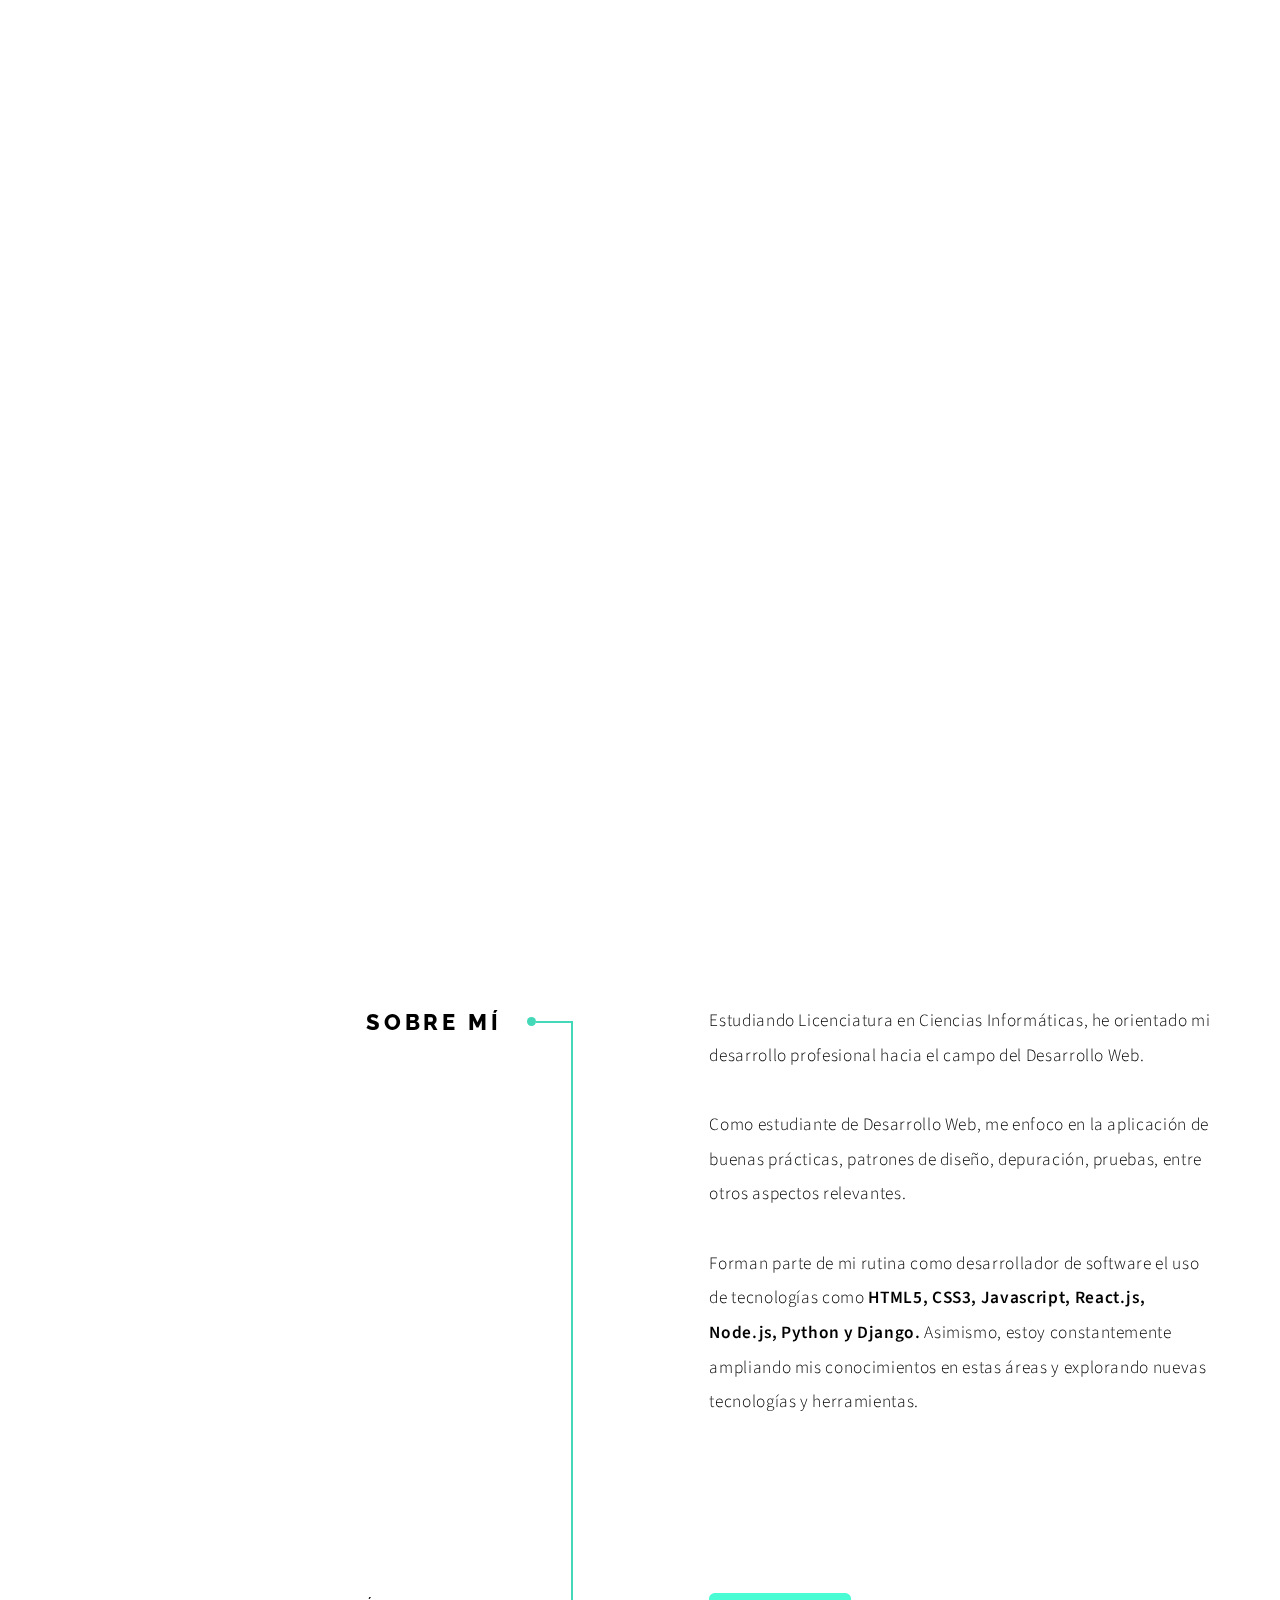
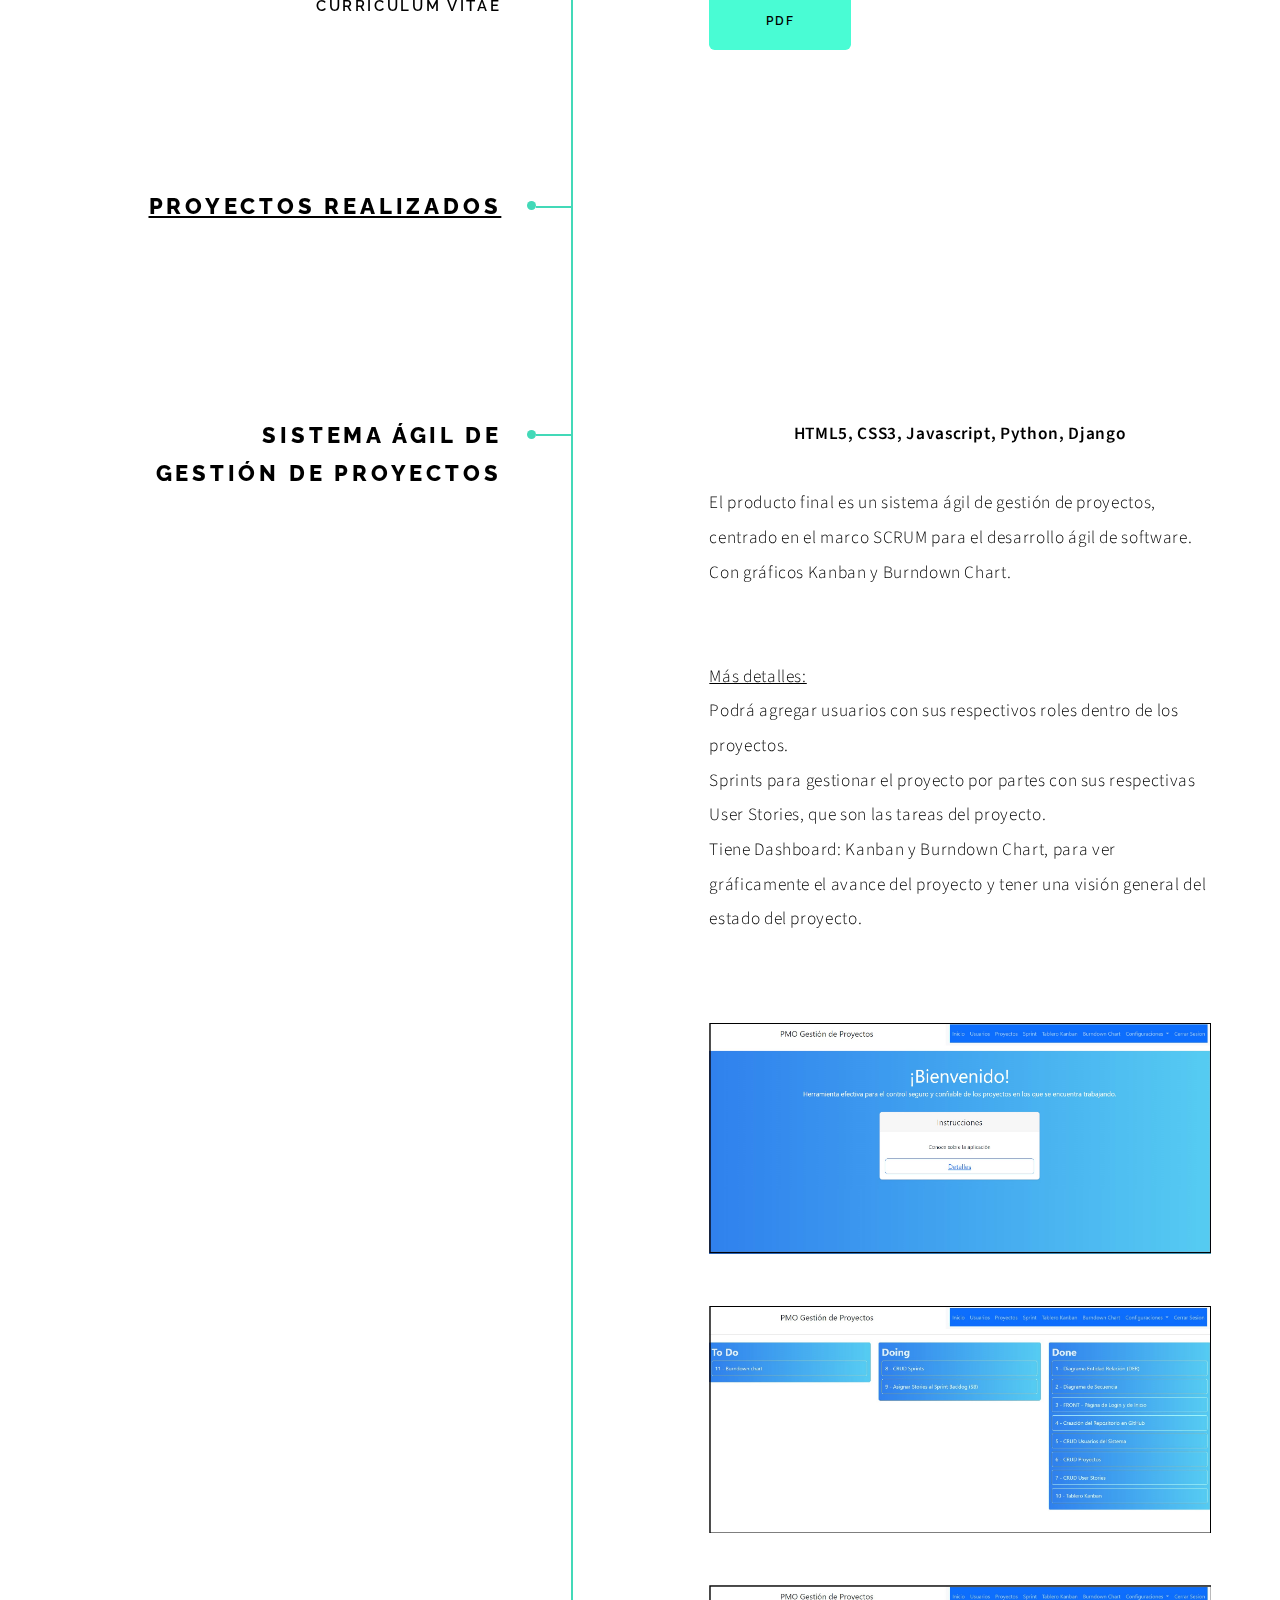
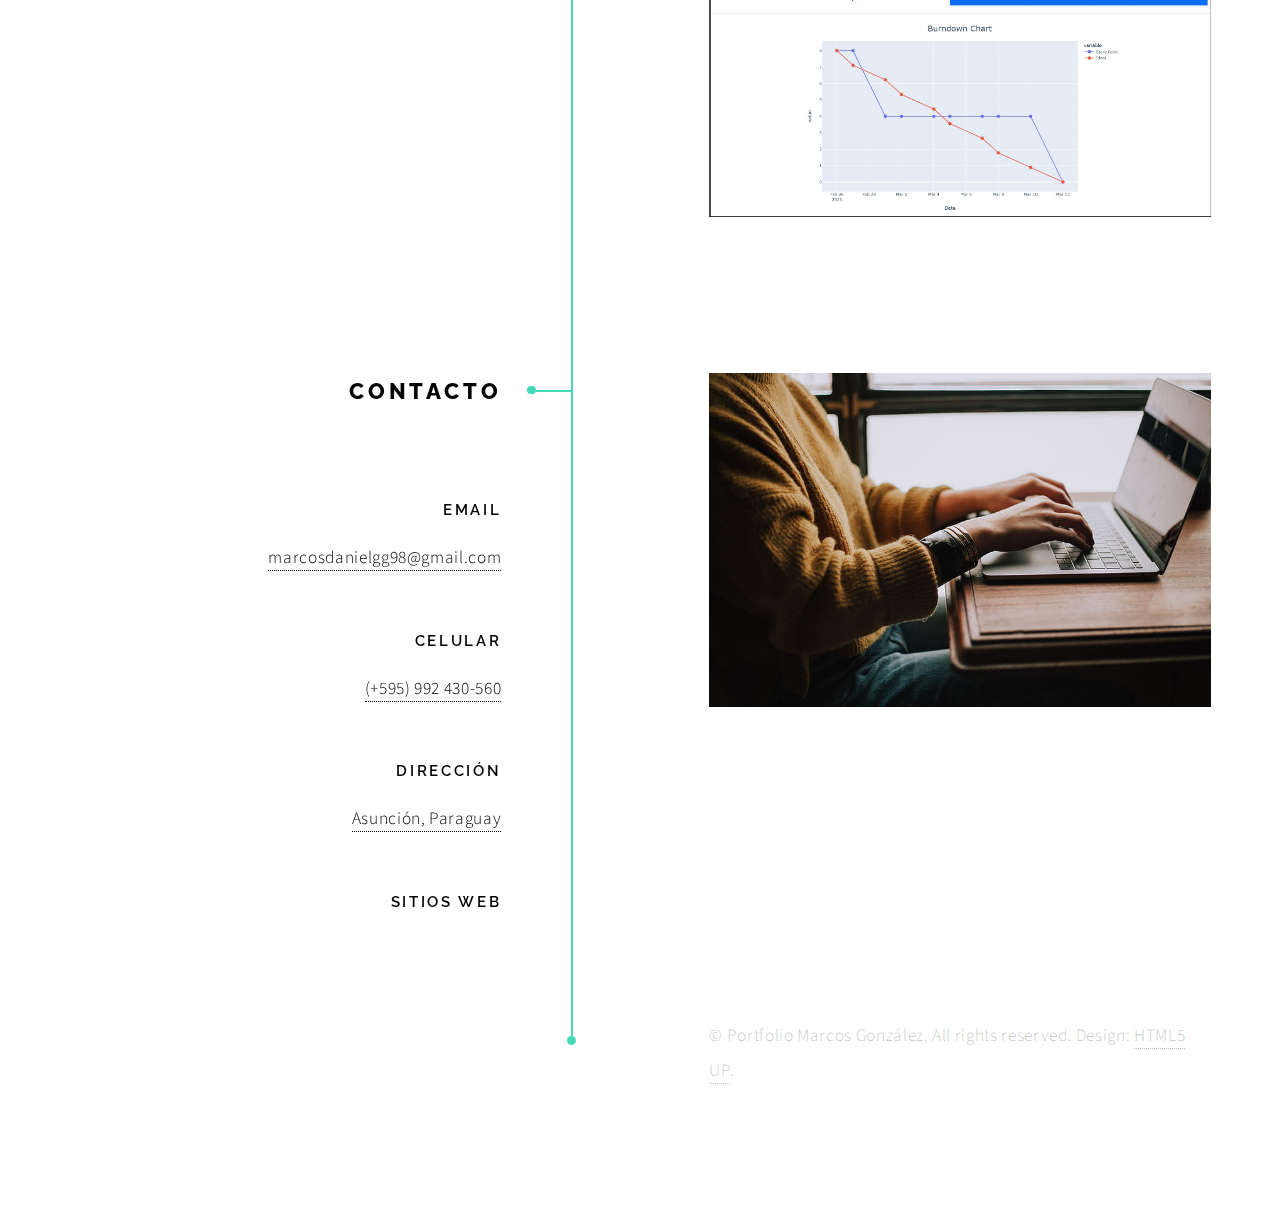
==== commit 6d17d849: "Portfolio en Español v1.1" ====
--- a/index.html
+++ b/index.html
@@ -7,7 +7,7 @@
 <html>
 
 <head>
-	<title>Web Developer</title>
+	<title>Marcos González - Portfolio</title>
 	<meta charset="utf-8" />
 	<meta name="viewport" content="width=device-width, initial-scale=1, user-scalable=no" />
 	<meta name="description" content="" />
@@ -52,21 +52,18 @@
 					ampliando mis
 					conocimientos en estas áreas y explorando nuevas tecnologías y herramientas.<br><br>
 				</p>
-				<!-- <div class="badge-base LI-profile-badge" data-locale="es_ES" data-size="large" data-theme="light"
-					data-type="HORIZONTAL" data-vanity="web-developer-marcos-gonzalez" data-version="v1"><a
-						class="badge-base__link LI-simple-link"
-						href="https://py.linkedin.com/in/web-developer-marcos-gonzalez/es?trk=profile-badge"></a>
-				</div> -->
 			</div>
 		</section>
 
+		<!-- Section -->
 		<section>
 			<header>
 				<h3>Currículum Vitae</h3>
 			</header>
 			<div class="content">
 				<ul class="actions">
-					<li><a href="images/CV_Marcos_Gonzalez.pdf" target="_blank" class="button primary large">PDF</a></li>
+					<li><a href="images/CV_Marcos_Gonzalez.pdf" target="_blank" class="button primary large">PDF</a>
+					</li>
 				</ul>
 			</div>
 		</section>
@@ -74,11 +71,8 @@
 		<!-- Section -->
 		<section>
 			<header>
-				<h2>Proyectos Realizados</h2>
+				<h2><u>Proyectos Realizados</u></h2>
 			</header>
-			<div class="content">
-
-			</div>
 		</section>
 
 		<!-- Section -->
@@ -137,12 +131,14 @@
 							<li><a href="#" class="icon brands fa-instagram"><span class="label">Instagram</span></a>
 							</li> -->
 							<li><a href="http://www.linkedin.com/in/web-developer-marcos-gonzalez"
-									class="icon brands fa-linkedin-in"><span class="label">LinkedIn</span></a>
+									class="icon brands fa-linkedin-in" target="_blank"><span
+										class="label">LinkedIn</span></a>
 							</li>
-							<li><a href="https://github.com/themarcos98" class="icon brands fa-github"><span
-										class="label">GitHub</span></a></li>
+							<li><a href="https://github.com/devmarcosgonz" class="icon brands fa-github"
+									target="_blank"><span class="label">GitHub</span></a></li>
 							<li><a href="https://codepen.io/Marcos-Daniel-Gonz-lez-Gim-nez"
-									class="icon brands fa-codepen"><span class="label">Codepen</span></a></li>
+									class="icon brands fa-codepen" target="_blank"><span
+										class="label">Codepen</span></a></li>
 						</ul>
 					</li>
 				</ul>
@@ -154,7 +150,6 @@
 				href="https://html5up.net">HTML5 UP</a>.
 		</div>
 
-
 	</div>
 
 	<!-- Scripts -->
@@ -163,5 +158,4 @@
 	<script src="assets/js/browser.min.js"></script>
 	<script src="assets/js/breakpoints.min.js"></script>
 	<script src="assets/js/util.js"></script>
-	<script src="assets/js/main.js"></script>
-	<!-- <script src="https://platform.linkedin.com/badges/js/profile.js" async defer type="text/javascript"></script> -->+	<script src="assets/js/main.js"></script>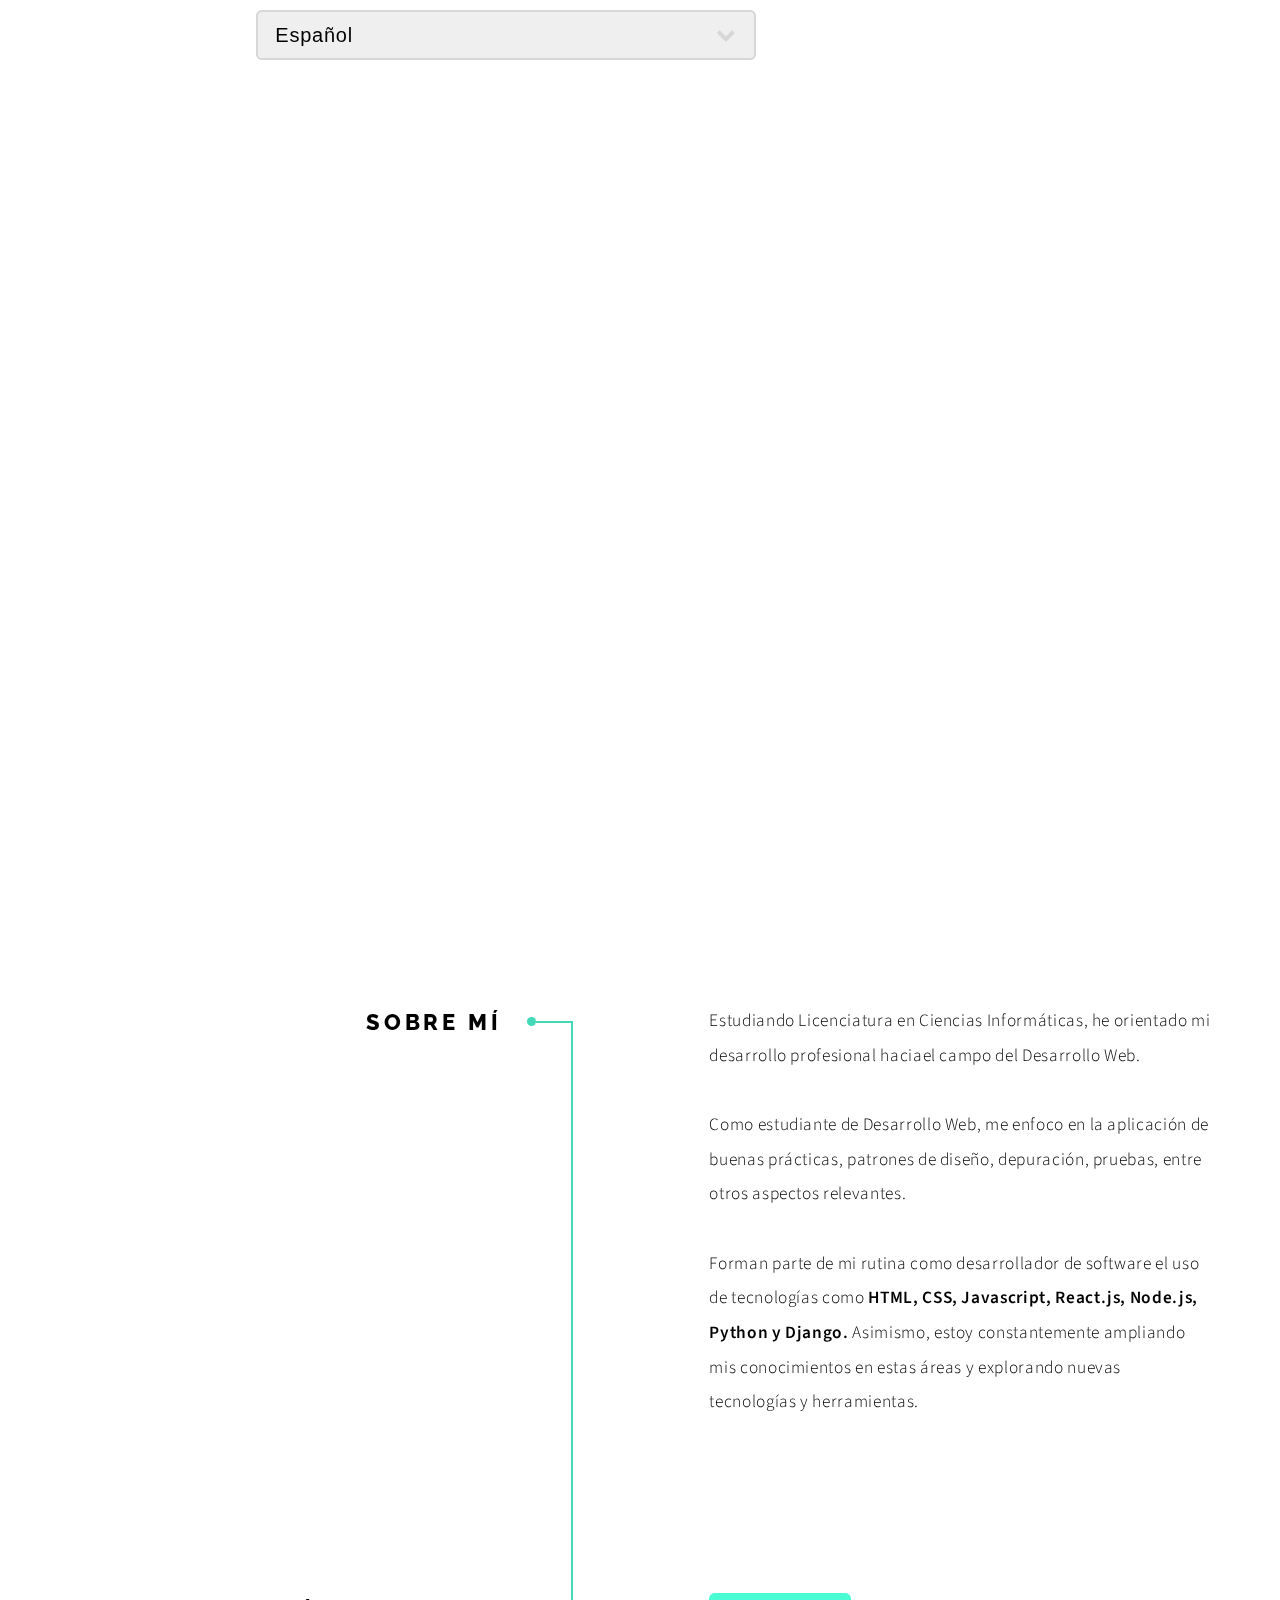
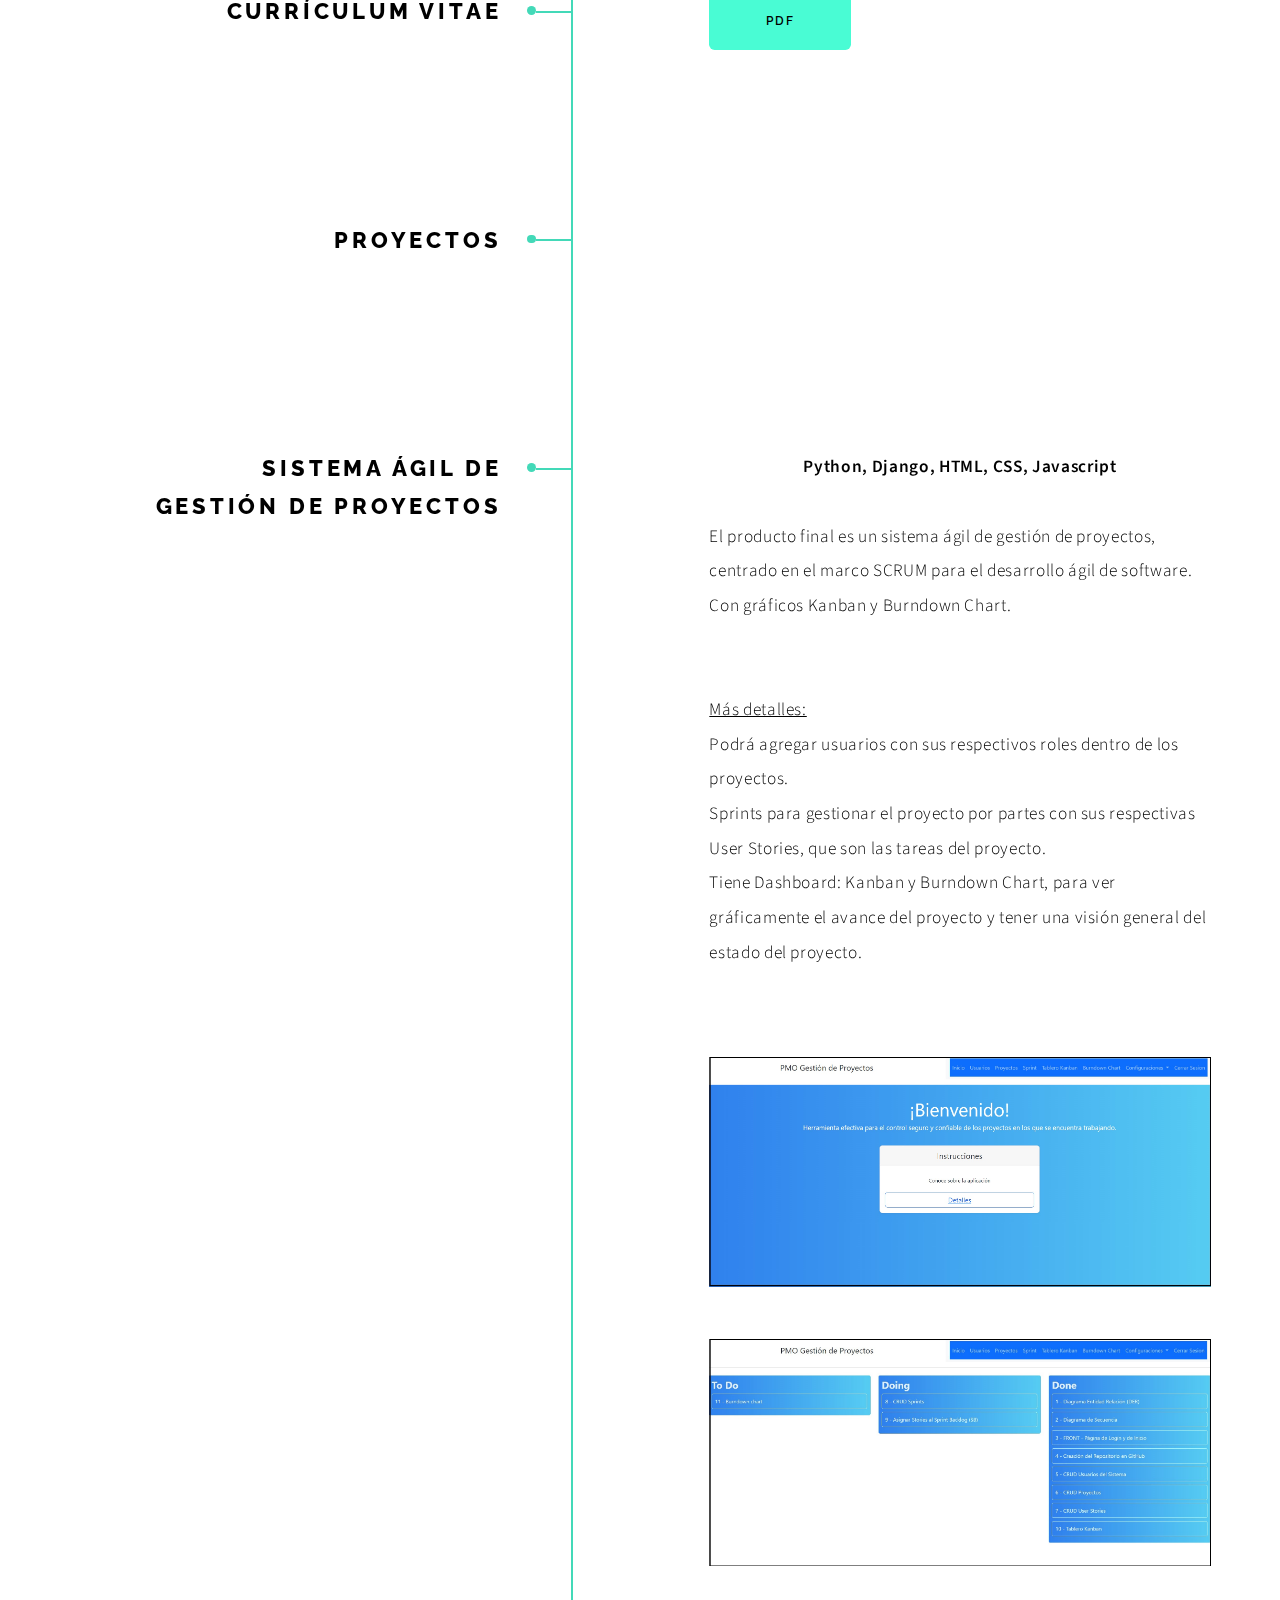
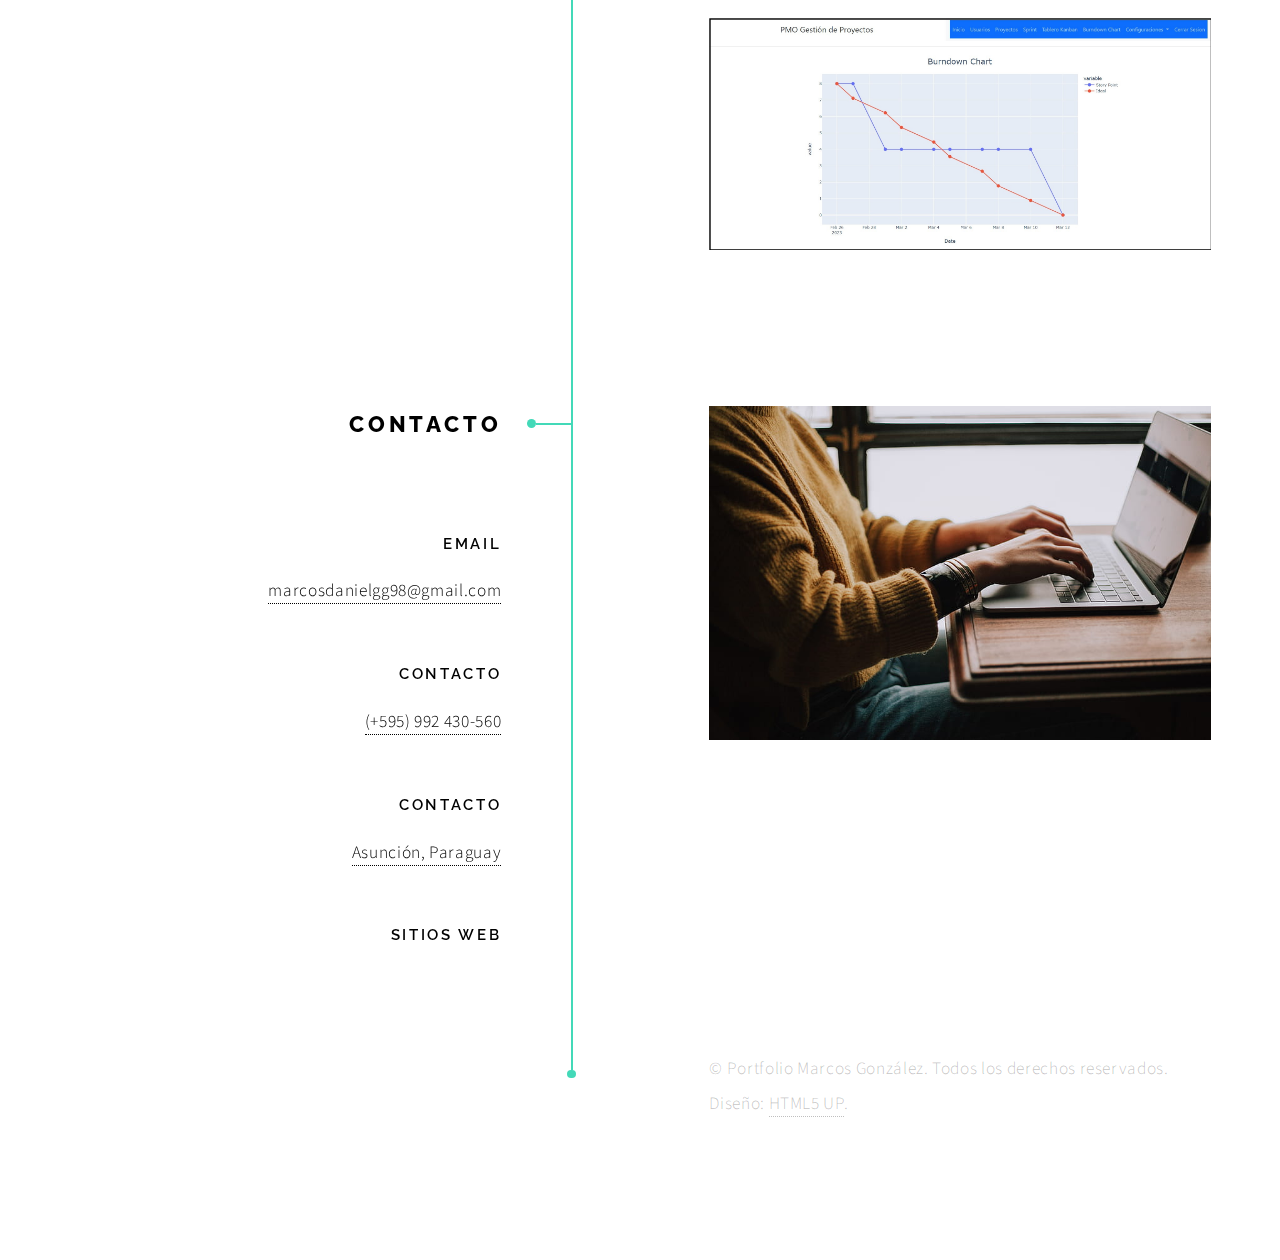
==== commit 64ab28cd: "Three languages available (Spanish, English and Portuguese)" ====
--- a/index.html
+++ b/index.html
@@ -11,7 +11,7 @@
 	<meta charset="utf-8" />
 	<meta name="viewport" content="width=device-width, initial-scale=1, user-scalable=no" />
 	<meta name="description" content="" />
-	<meta name="keywords" content="Marcos Gonzalez" />
+	<meta name="keywords" content="Desarrollador Web Marcos Gonzalez" />
 	<link rel="stylesheet" href="assets/css/main.css" />
 </head>
 
@@ -23,8 +23,9 @@
 		<!-- Intro -->
 		<section class="intro">
 			<header>
+				<h3 id="greeting">¡Hola!, soy</h3>
 				<h1>Marcos González</h1>
-				<p>Desarrollador web y Diseño UX/UI</p>
+				<p id="job">Desarrollador web y Diseño UX/UI</p>
 				<ul class="actions">
 					<li><a href="#first" class="arrow scrolly"><span class="label">Next</span></a></li>
 				</ul>
@@ -34,20 +35,26 @@
 			</div>
 		</section>
 
+		<select id="languageSelect" class="language-select">
+			<option value="es">Español</option>
+			<option value="en">English</option>
+			<option value="pt-br">Português (Brasil)</option>
+		</select>
+
 		<!-- Section -->
 		<section id="first">
 			<header>
-				<h2>Sobre mí</h2>
+				<h2 id="about_me_title">Sobre mí</h2>
 			</header>
 			<div class="content">
-				<p> Estudiando Licenciatura en Ciencias Informáticas, he orientado mi desarrollo profesional hacia
-					el campo del Desarrollo Web.<br><br>
+				<p id="about_me_text"> Estudiando Licenciatura en Ciencias Informáticas, he orientado mi desarrollo
+					profesional haciael campo del Desarrollo Web.<br><br>
 
 					Como estudiante de Desarrollo Web, me enfoco en la aplicación de buenas prácticas, patrones de
 					diseño, depuración, pruebas, entre otros aspectos relevantes.<br><br>
 
 					Forman parte de mi rutina como desarrollador de software el uso de tecnologías como
-					<strong>HTML5, CSS3,
+					<strong>HTML, CSS,
 						Javascript, React.js, Node.js, Python y Django.</strong> Asimismo, estoy constantemente
 					ampliando mis
 					conocimientos en estas áreas y explorando nuevas tecnologías y herramientas.<br><br>
@@ -58,11 +65,11 @@
 		<!-- Section -->
 		<section>
 			<header>
-				<h3>Currículum Vitae</h3>
+				<h2 id="resume">Currículum Vitae</h2>
 			</header>
 			<div class="content">
 				<ul class="actions">
-					<li><a href="images/CV_Marcos_Gonzalez.pdf" target="_blank" class="button primary large">PDF</a>
+					<li><a id="pdfLink" href="#" target="_blank" class="button primary large">PDF</a>
 					</li>
 				</ul>
 			</div>
@@ -71,18 +78,18 @@
 		<!-- Section -->
 		<section>
 			<header>
-				<h2><u>Proyectos Realizados</u></h2>
+				<h2 id="projects"><u>Proyectos</u></h2>
 			</header>
 		</section>
 
 		<!-- Section -->
 		<section>
 			<header>
-				<h2>Sistema Ágil de gestión de proyectos</h2>
+				<h2 id="project_1_title">Sistema Ágil de Gestión de Proyectos</h2>
 			</header>
 			<div class="content">
-				<p style="text-align: center;"><strong>HTML5, CSS3, Javascript, Python, Django</strong></p>
-				<p>
+				<p style="text-align: center;"><strong>Python, Django, HTML, CSS, Javascript</strong></p>
+				<p id="project_1_text">
 					El producto final es un sistema ágil de gestión de proyectos, centrado en el marco SCRUM para el
 					desarrollo ágil de software. Con gráficos Kanban y Burndown Chart.<br><br><br>
 
@@ -102,7 +109,7 @@
 		<!-- Section -->
 		<section>
 			<header>
-				<h2>Contacto</h2>
+				<h2 id="contact">Contacto</h2>
 			</header>
 			<div class="content">
 				<span class="image main"><img src="images/contact.jpg" alt="" /></span>
@@ -114,16 +121,16 @@
 						<a href="mailto:marcosdanielgg98@gmail.com">marcosdanielgg98@gmail.com</a>
 					</li>
 					<li>
-						<h3>Celular</h3>
+						<h3 id="phone">Celular</h3>
 						<a href="tel:+595992430560">(+595) 992 430-560</a>
 					</li>
 					<li>
-						<h3>Dirección</h3>
+						<h3 id="address">Dirección</h3>
 						<a href="https://www.google.com/maps/search/Asuncion+Paraguay" target="_blank">Asunción,
 							Paraguay</a>
 					</li>
 					<li>
-						<h3>Sitios Web</h3>
+						<h3 id="links">Sitios Web</h3>
 						<ul class="icons">
 							<!-- <li><a href="#" class="icon brands fa-twitter"><span class="label">Twitter</span></a></li>
 							<li><a href="#" class="icon brands fa-facebook-f"><span class="label">Facebook</span></a>
@@ -146,8 +153,8 @@
 		</section>
 
 		<!-- Copyright -->
-		<div class="copyright">&copy; Portfolio Marcos González. All rights reserved. Design: <a
-				href="https://html5up.net">HTML5 UP</a>.
+		<div class="copyright" id="copyright">
+			&copy; Portfolio Marcos González. Todos los derechos reservados. Diseño: <a href="https://html5up.net">HTML5 UP</a>.
 		</div>
 
 	</div>
@@ -158,4 +165,5 @@
 	<script src="assets/js/browser.min.js"></script>
 	<script src="assets/js/breakpoints.min.js"></script>
 	<script src="assets/js/util.js"></script>
-	<script src="assets/js/main.js"></script>+	<script src="assets/js/main.js"></script>
+	<script src="app.js"></script>--- a/assets/css/main.css
+++ b/assets/css/main.css
@@ -3879,4 +3879,19 @@
 			padding: 4rem;
 		}
 
+	}
+
+	.language-select {
+		position: absolute;
+		top: 10px;
+		left: 20%;
+		z-index: 1; /* Asegura que el select se muestre por encima una imagen */
+
+		width: 500px; /* Ajusta el ancho */
+		height: 50px; /* Ajusta la altura */
+		padding: auto; /* Ajusta el relleno interno */
+		margin: auto; /* Ajusta el relleno externo */
+
+		font-family: 'Trebuchet MS', sans-serif;
+		font-size: 20px; /* Ajusta el tamaño de fuente */
 	}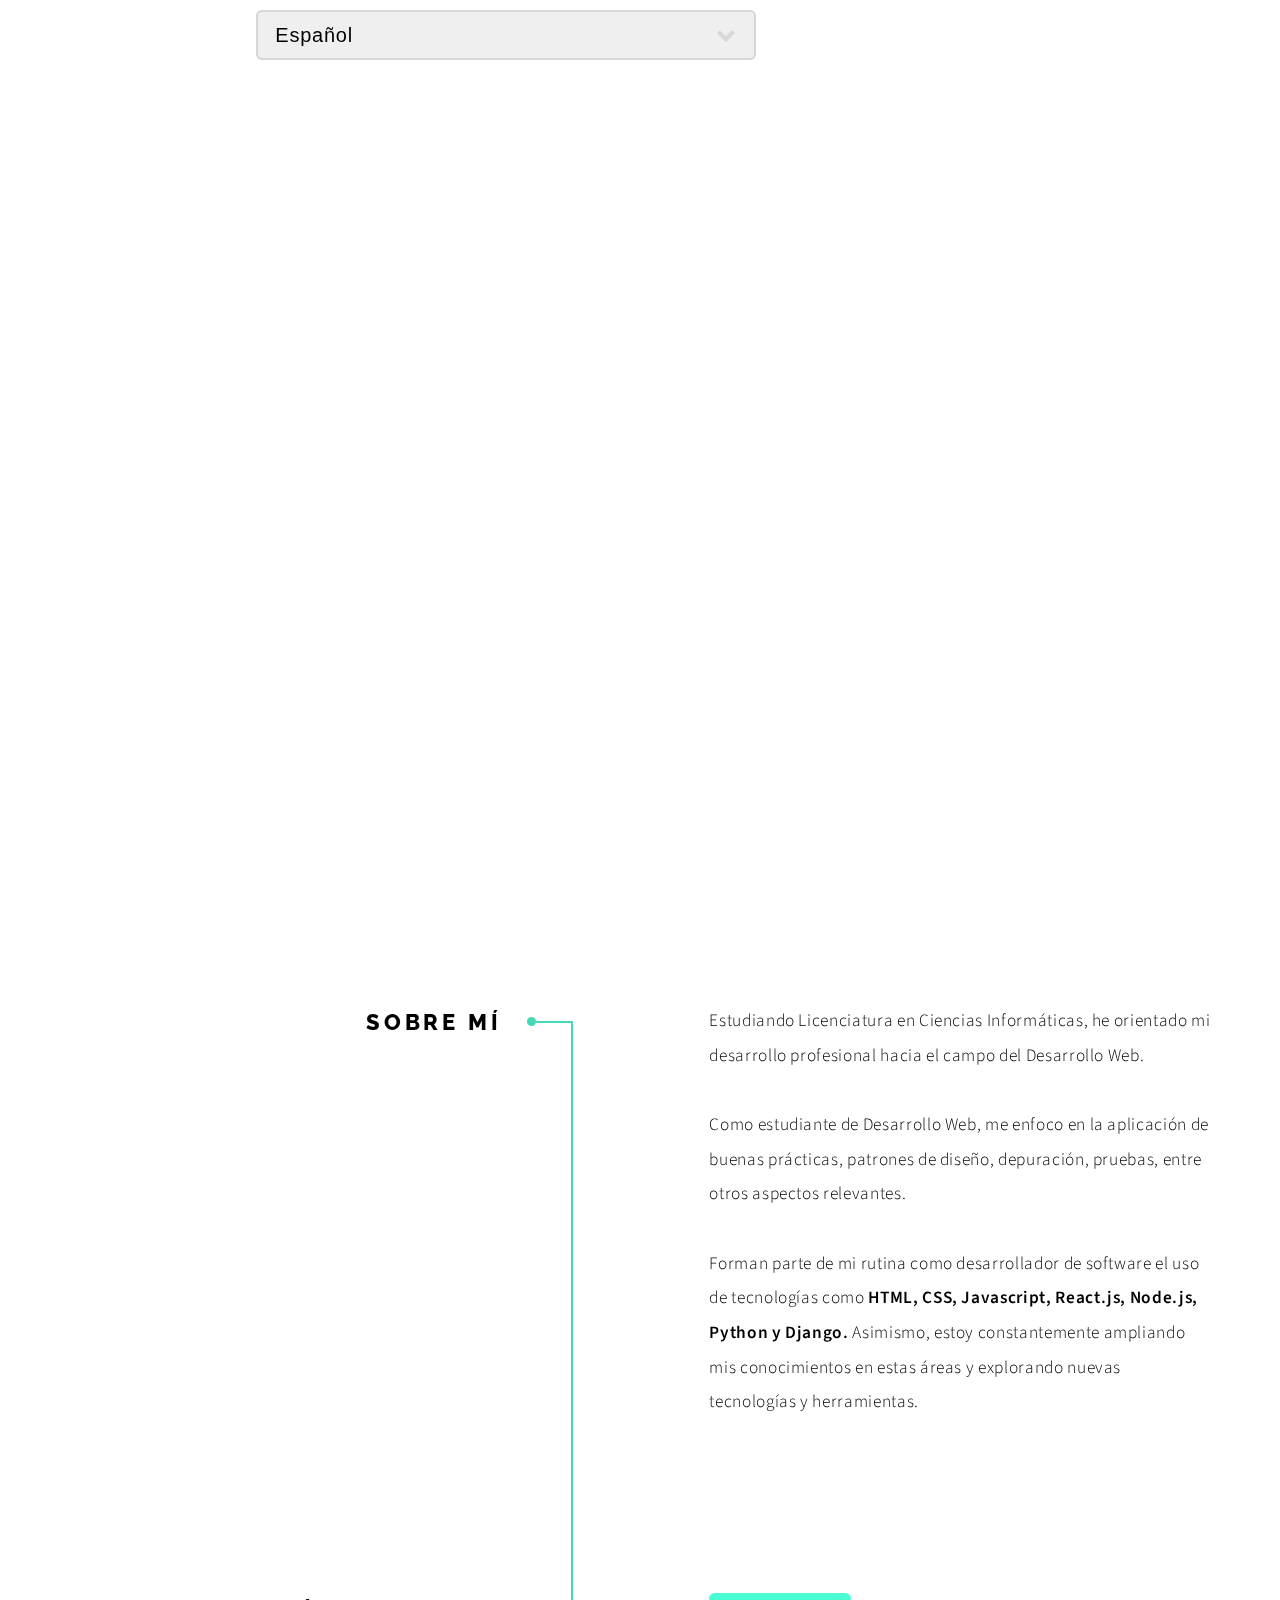
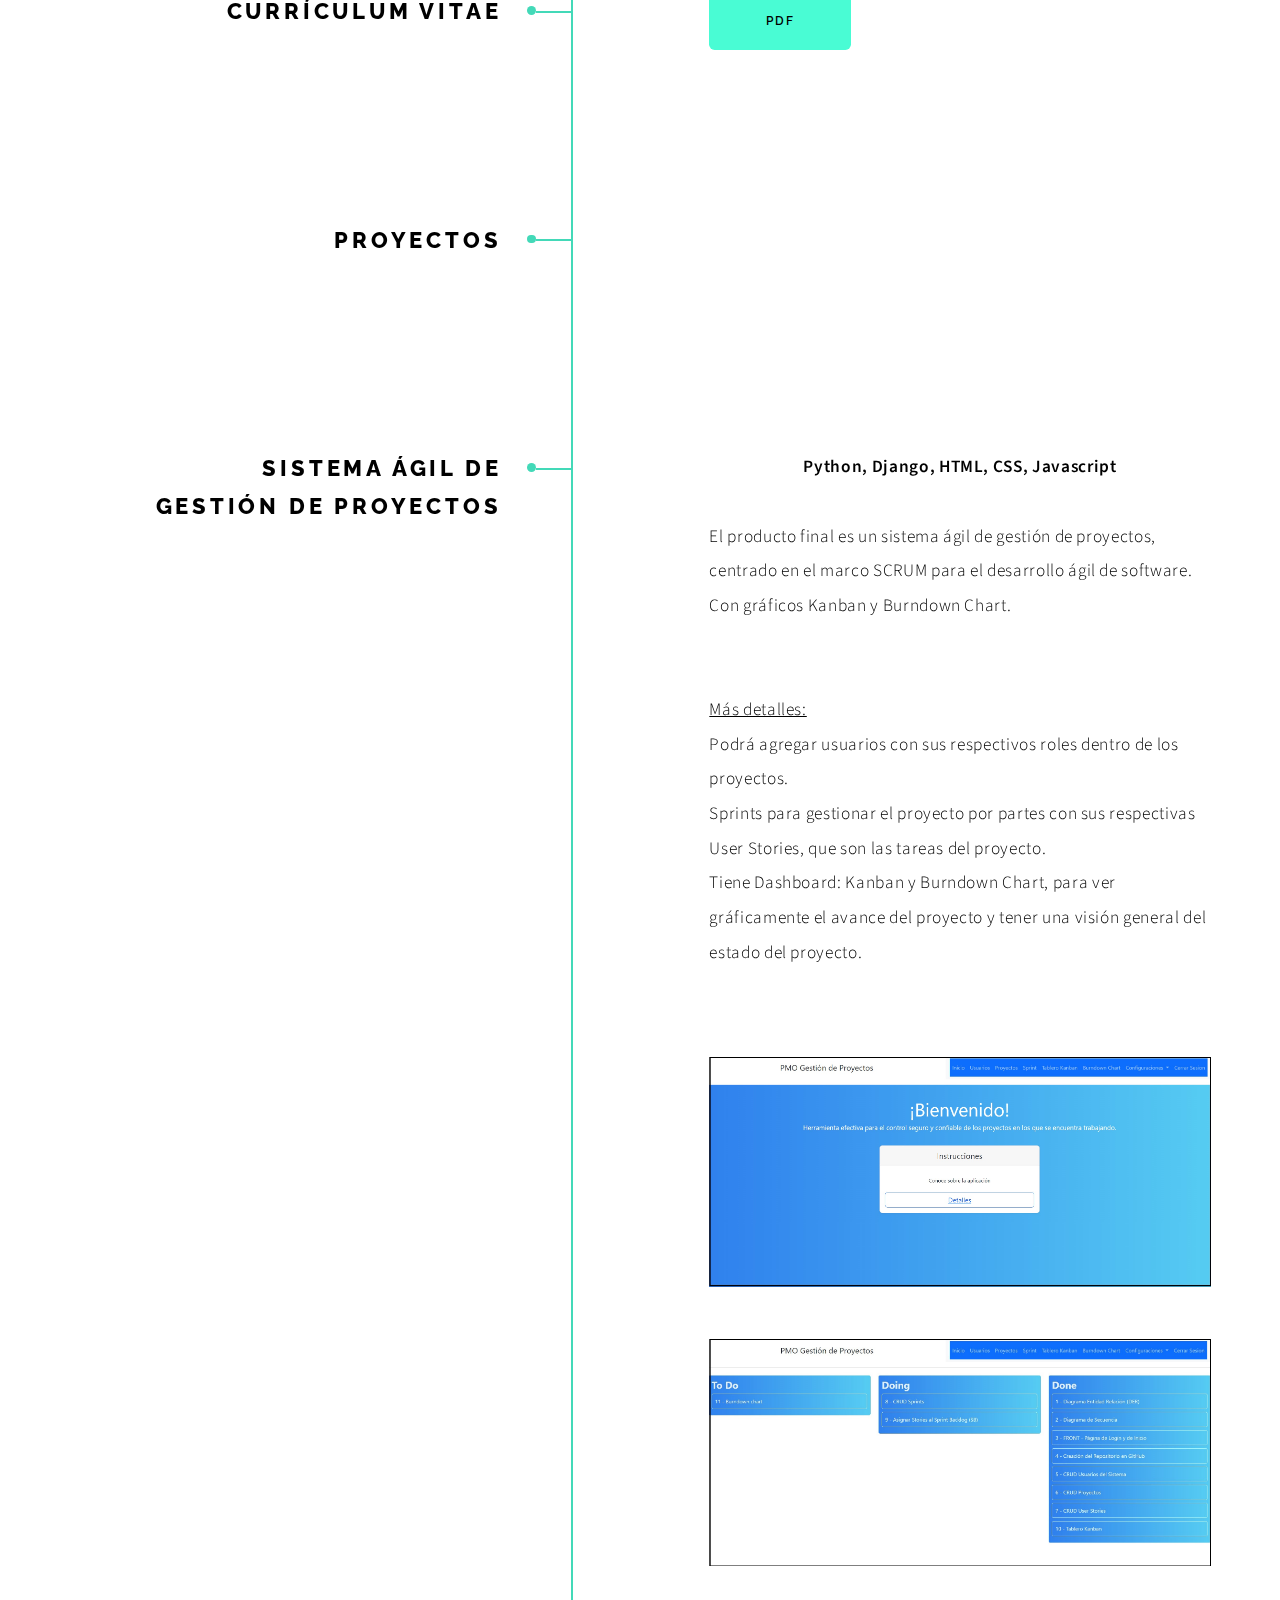
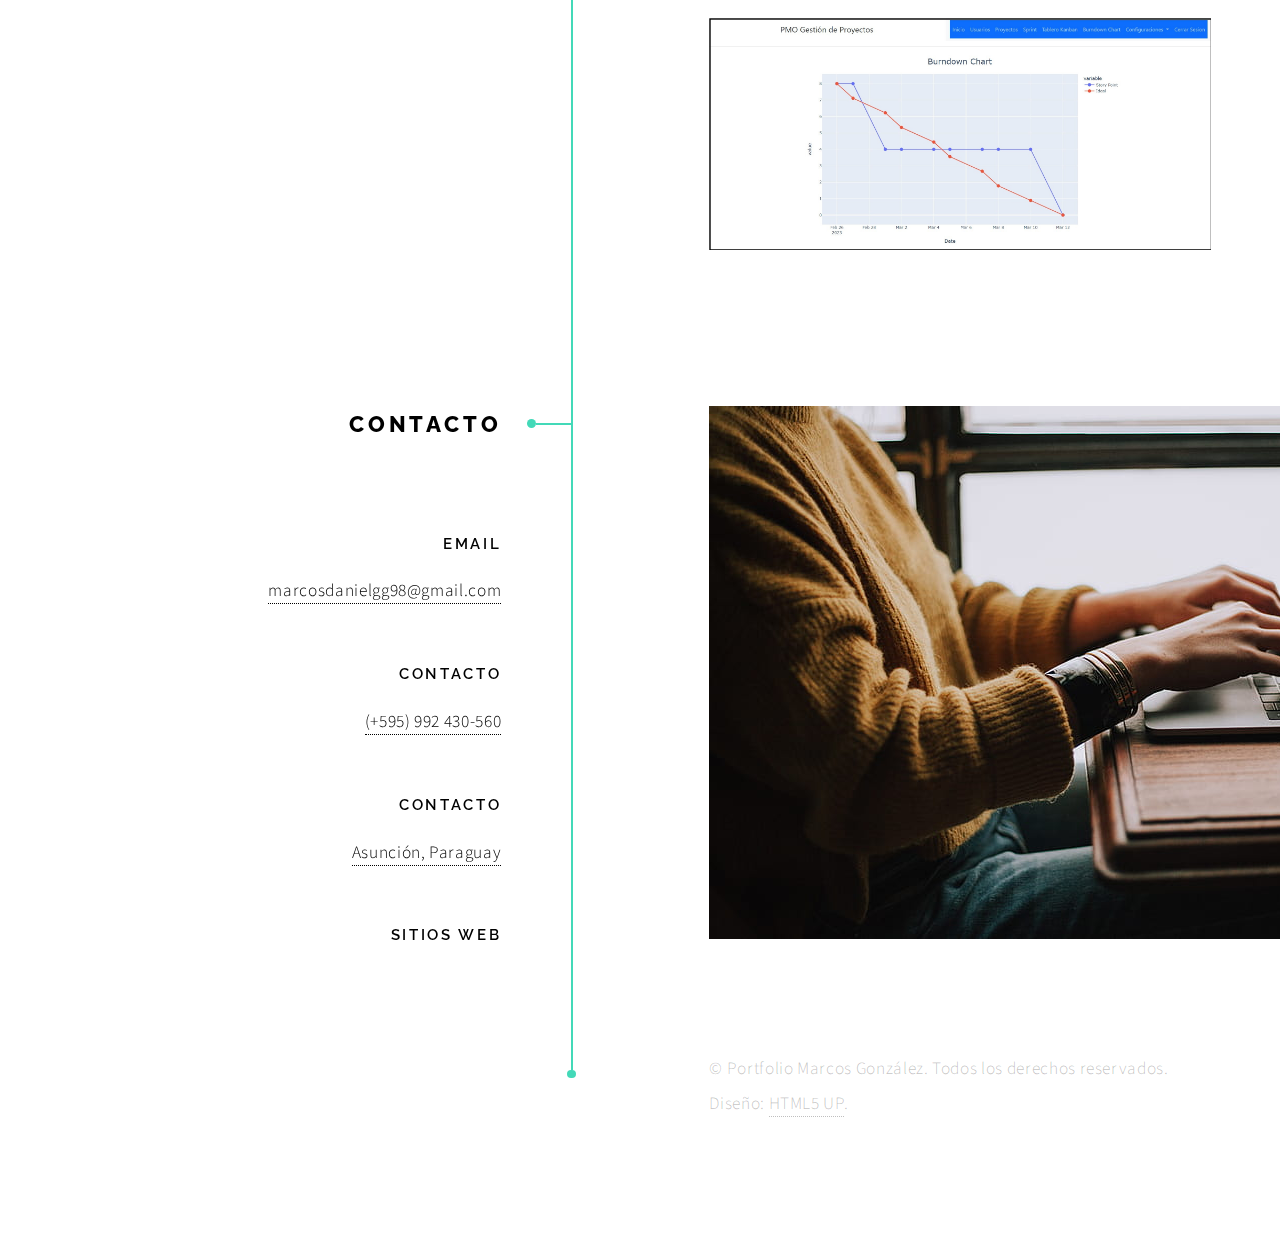
==== commit b1586bfa: "Upgrades 1.0" ====
--- a/index.html
+++ b/index.html
@@ -4,15 +4,17 @@
 	html5up.net | @ajlkn
 	Free for personal and commercial use under the CCA 3.0 license (html5up.net/license)
 -->
-<html>
+<html lang="es, en, pt-br">
 
 <head>
 	<title>Marcos González - Portfolio</title>
 	<meta charset="utf-8" />
 	<meta name="viewport" content="width=device-width, initial-scale=1, user-scalable=no" />
-	<meta name="description" content="" />
-	<meta name="keywords" content="Desarrollador Web Marcos Gonzalez" />
+	<meta name="description" content="Este es mi portafolio" />
+	<meta name="author" content="Ajkn and Marcos Gonzalez" />
+	<meta name="keywords" content="Web Developer Marcos Gonzalez, Desarrollador Web Marcos Gonzalez, Desenvolvedor Web Marcos Gonzalez, Marcos Gonzalez, Marcos González, Portfolio" />
 	<link rel="stylesheet" href="assets/css/main.css" />
+	<link rel="icon" href="images/icon.png">
 </head>
 
 <body class="is-preload">
@@ -48,14 +50,14 @@
 			</header>
 			<div class="content">
 				<p id="about_me_text"> Estudiando Licenciatura en Ciencias Informáticas, he orientado mi desarrollo
-					profesional haciael campo del Desarrollo Web.<br><br>
+					profesional hacia el campo del Desarrollo Web.<br><br>
 
 					Como estudiante de Desarrollo Web, me enfoco en la aplicación de buenas prácticas, patrones de
 					diseño, depuración, pruebas, entre otros aspectos relevantes.<br><br>
 
 					Forman parte de mi rutina como desarrollador de software el uso de tecnologías como
 					<strong>HTML, CSS,
-						Javascript, React.js, Node.js, Python y Django.</strong> Asimismo, estoy constantemente
+						Javascript, React.js, Node.js, Python y Django.</strong> Asi mismo, estoy constantemente
 					ampliando mis
 					conocimientos en estas áreas y explorando nuevas tecnologías y herramientas.<br><br>
 				</p>
@@ -100,9 +102,15 @@
 					Tiene Dashboard: Kanban y Burndown Chart, para ver gráficamente el avance del proyecto y tener una
 					visión general del estado del proyecto.<br><br>
 				</p>
-				<span class="image main"><img src="images/first_project.jpeg" alt="" /></span>
-				<span class="image main"><img src="images/first_project_2.jpeg" alt="" /></span>
-				<span class="image main"><img src="images/first_project_3.jpeg" alt="" /></span>
+				<span class="image main">
+					<img src="images/first_project.jpeg" alt="" onclick="enlargeImage(this)"/>
+				</span>
+				<span class="image main">
+					<img src="images/first_project_2.jpeg" alt="" onclick="enlargeImage(this)"/>
+				</span>
+				<span class="image main">
+					<img src="images/first_project_3.jpeg" alt="" onclick="enlargeImage(this)"/>
+				</span>
 			</div>
 		</section>
 
@@ -112,7 +120,7 @@
 				<h2 id="contact">Contacto</h2>
 			</header>
 			<div class="content">
-				<span class="image main"><img src="images/contact.jpg" alt="" /></span>
+				<img src="images/contact.jpg" alt="" />
 			</div>
 			<footer>
 				<ul class="items">
--- a/assets/css/main.css
+++ b/assets/css/main.css
@@ -3894,4 +3894,15 @@
 
 		font-family: 'Trebuchet MS', sans-serif;
 		font-size: 20px; /* Ajusta el tamaño de fuente */
-	}+	}
+
+/*My modifications*/
+
+section div span img {
+	position: relative;
+	transition: transform 0.3s ease-in-out;
+}
+
+section div span img:hover {
+	transform: scale(1.5);
+}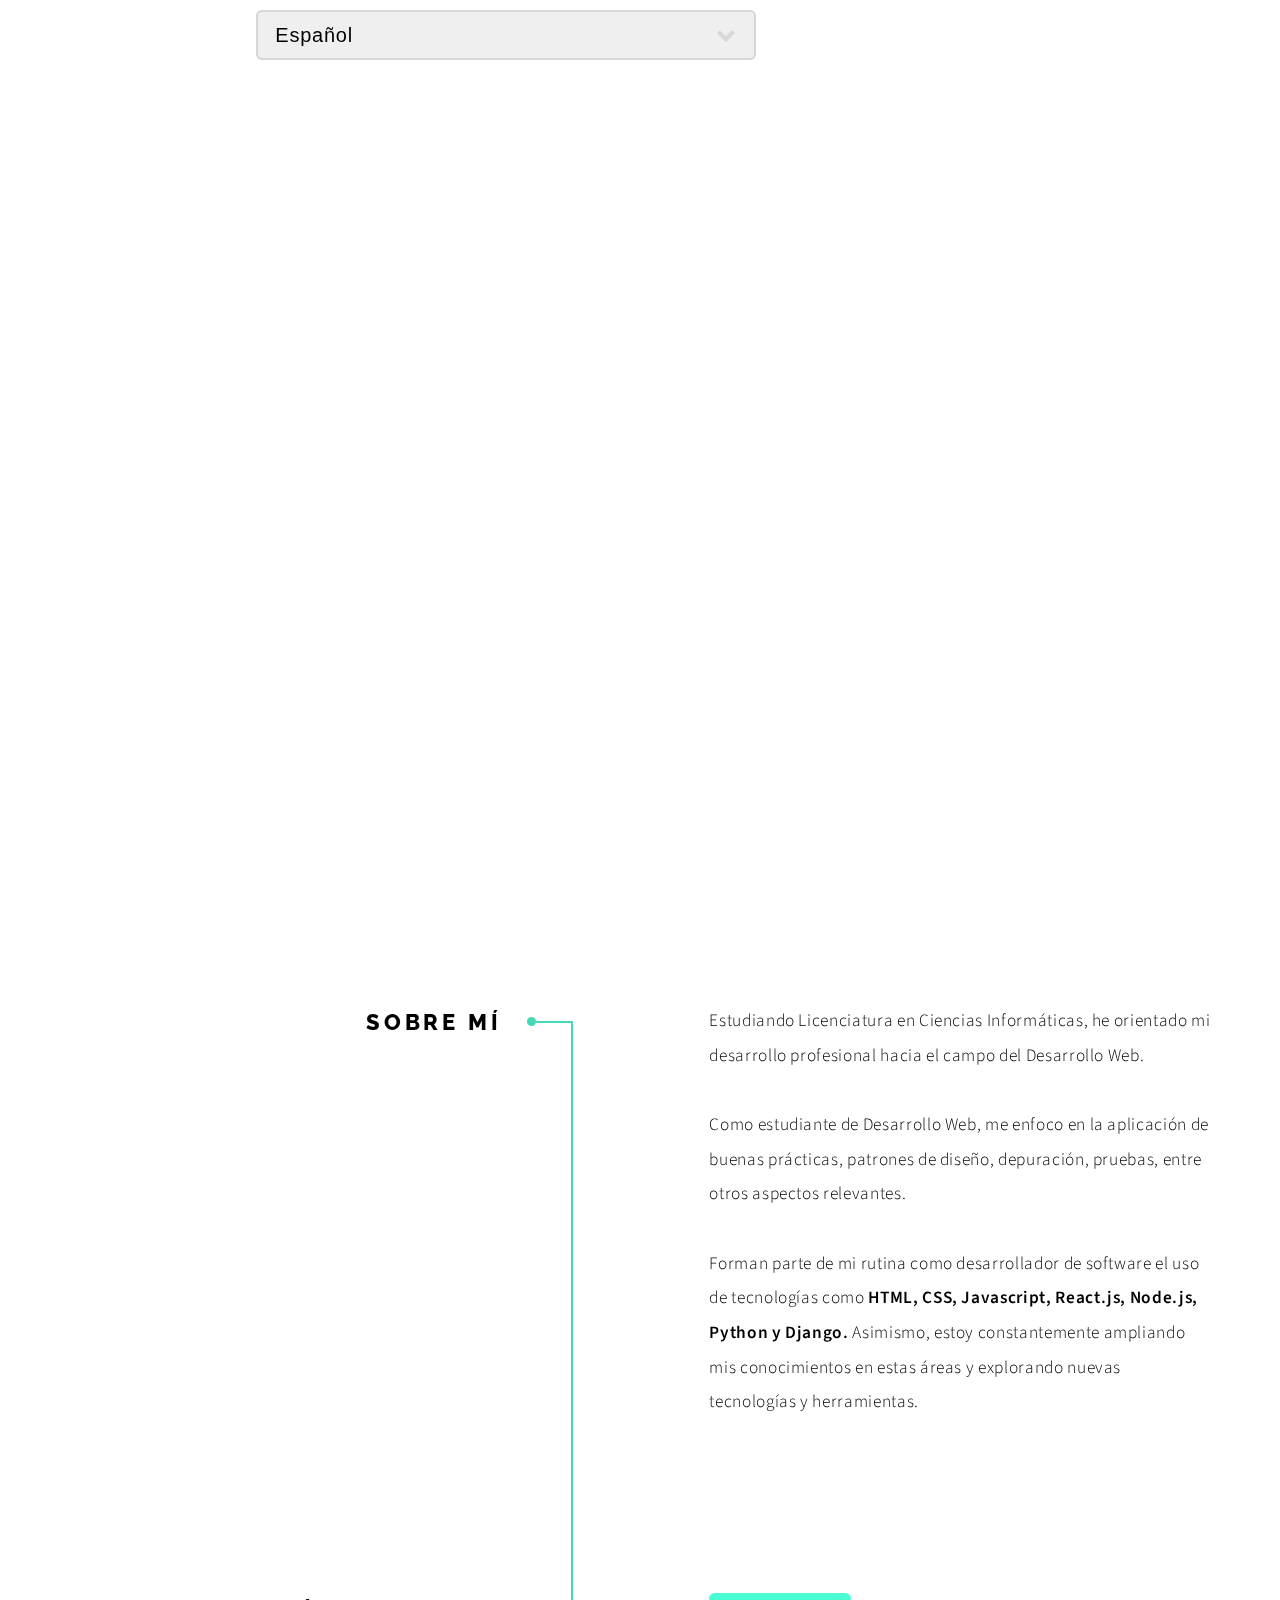
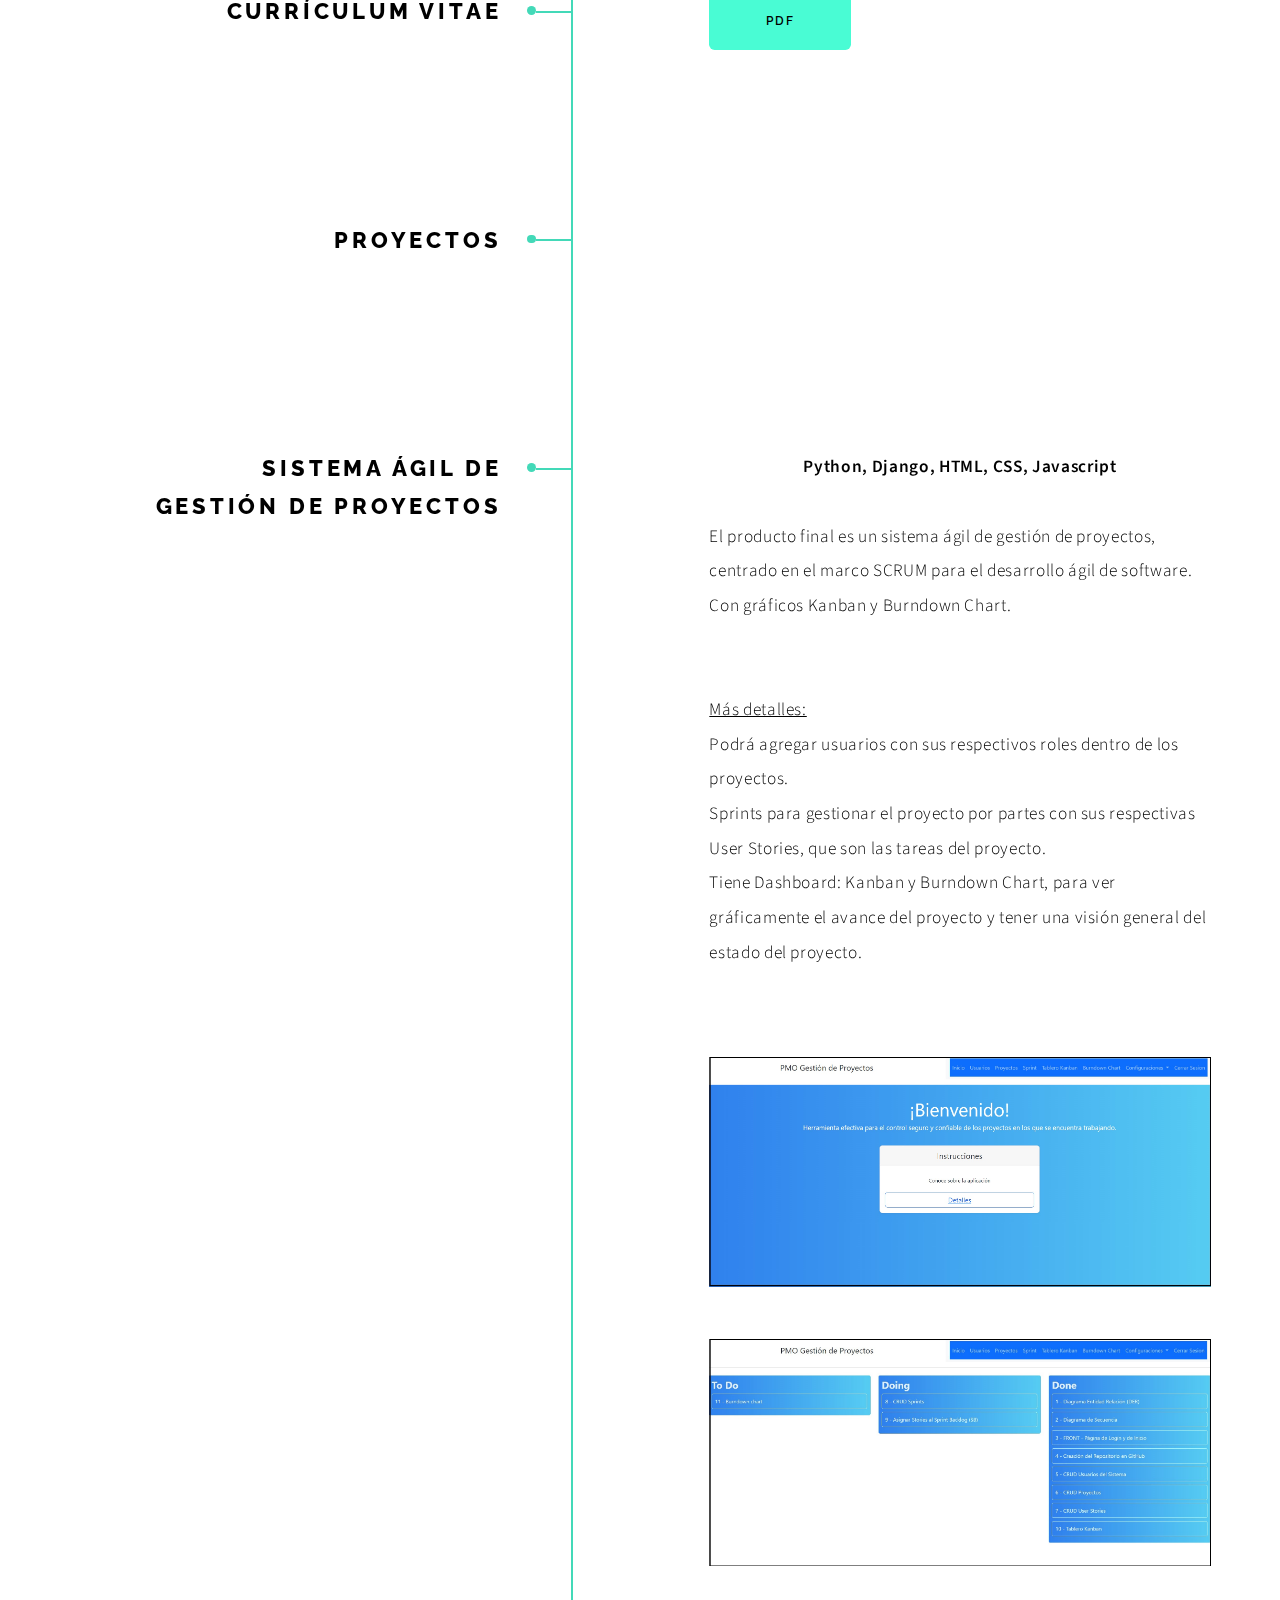
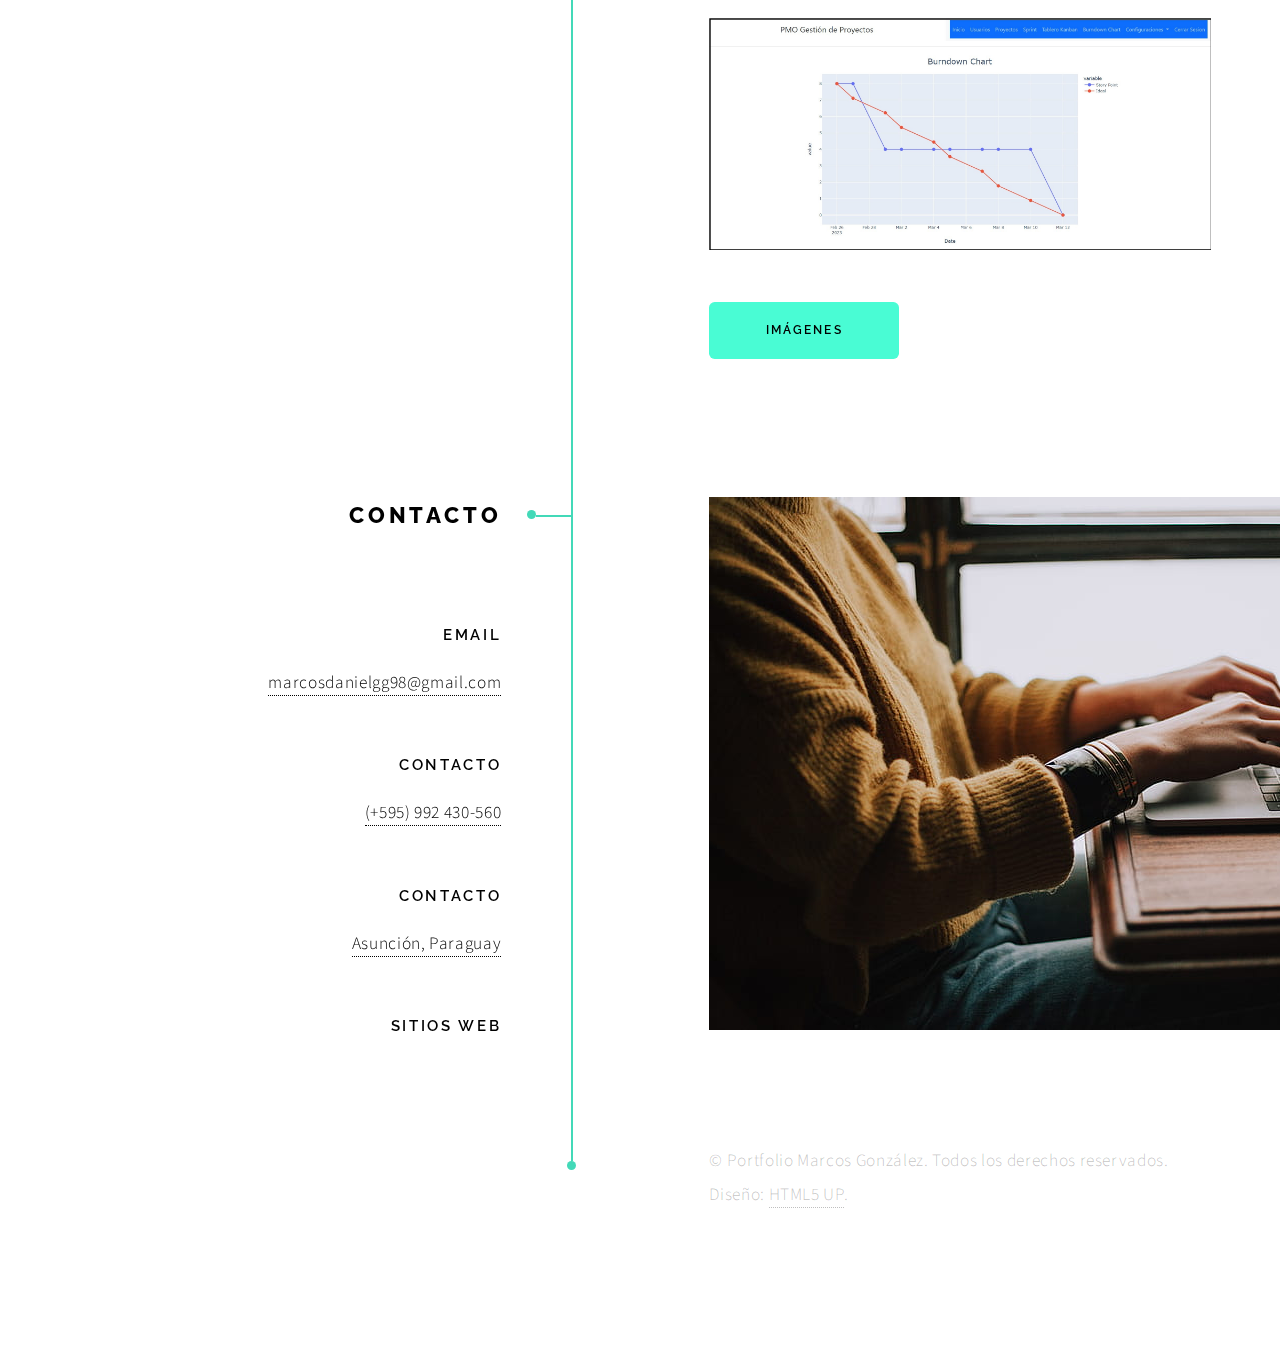
==== commit 9ecb1e74: "Upgrades 1.1" ====
--- a/index.html
+++ b/index.html
@@ -103,14 +103,18 @@
 					visión general del estado del proyecto.<br><br>
 				</p>
 				<span class="image main">
-					<img src="images/first_project.jpeg" alt="" onclick="enlargeImage(this)"/>
+					<img src="images/first_project.jpeg" alt=""/>
 				</span>
 				<span class="image main">
-					<img src="images/first_project_2.jpeg" alt="" onclick="enlargeImage(this)"/>
+					<img src="images/first_project_2.jpeg" alt=""/>
 				</span>
 				<span class="image main">
-					<img src="images/first_project_3.jpeg" alt="" onclick="enlargeImage(this)"/>
+					<img src="images/first_project_3.jpeg" alt=""/>
 				</span>
+				<ul class="actions">
+					<li><a id="image" href="project_1.html" target="_blank" class="button primary large">Imágenes</a>
+					</li>
+				</ul>
 			</div>
 		</section>
 
--- a/assets/css/main.css
+++ b/assets/css/main.css
@@ -3895,14 +3895,3 @@
 		font-family: 'Trebuchet MS', sans-serif;
 		font-size: 20px; /* Ajusta el tamaño de fuente */
 	}
-
-/*My modifications*/
-
-section div span img {
-	position: relative;
-	transition: transform 0.3s ease-in-out;
-}
-
-section div span img:hover {
-	transform: scale(1.5);
-}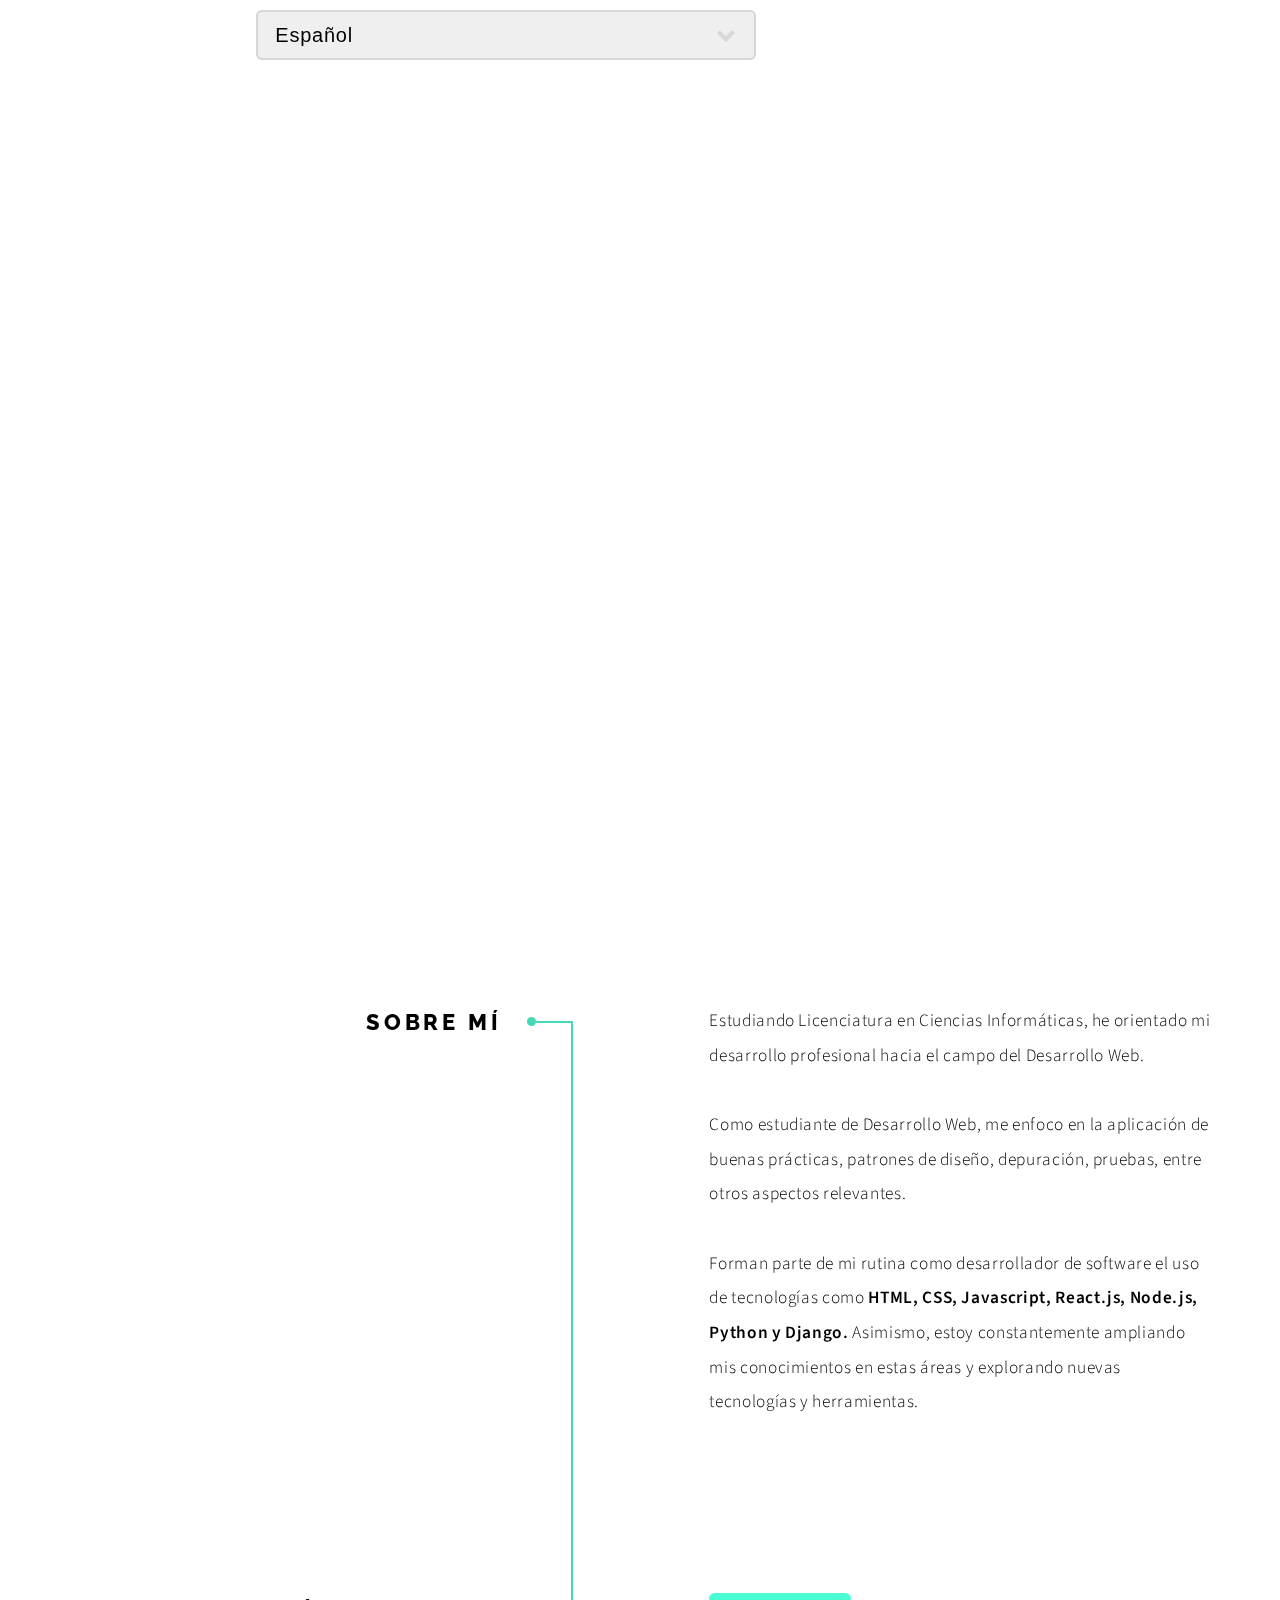
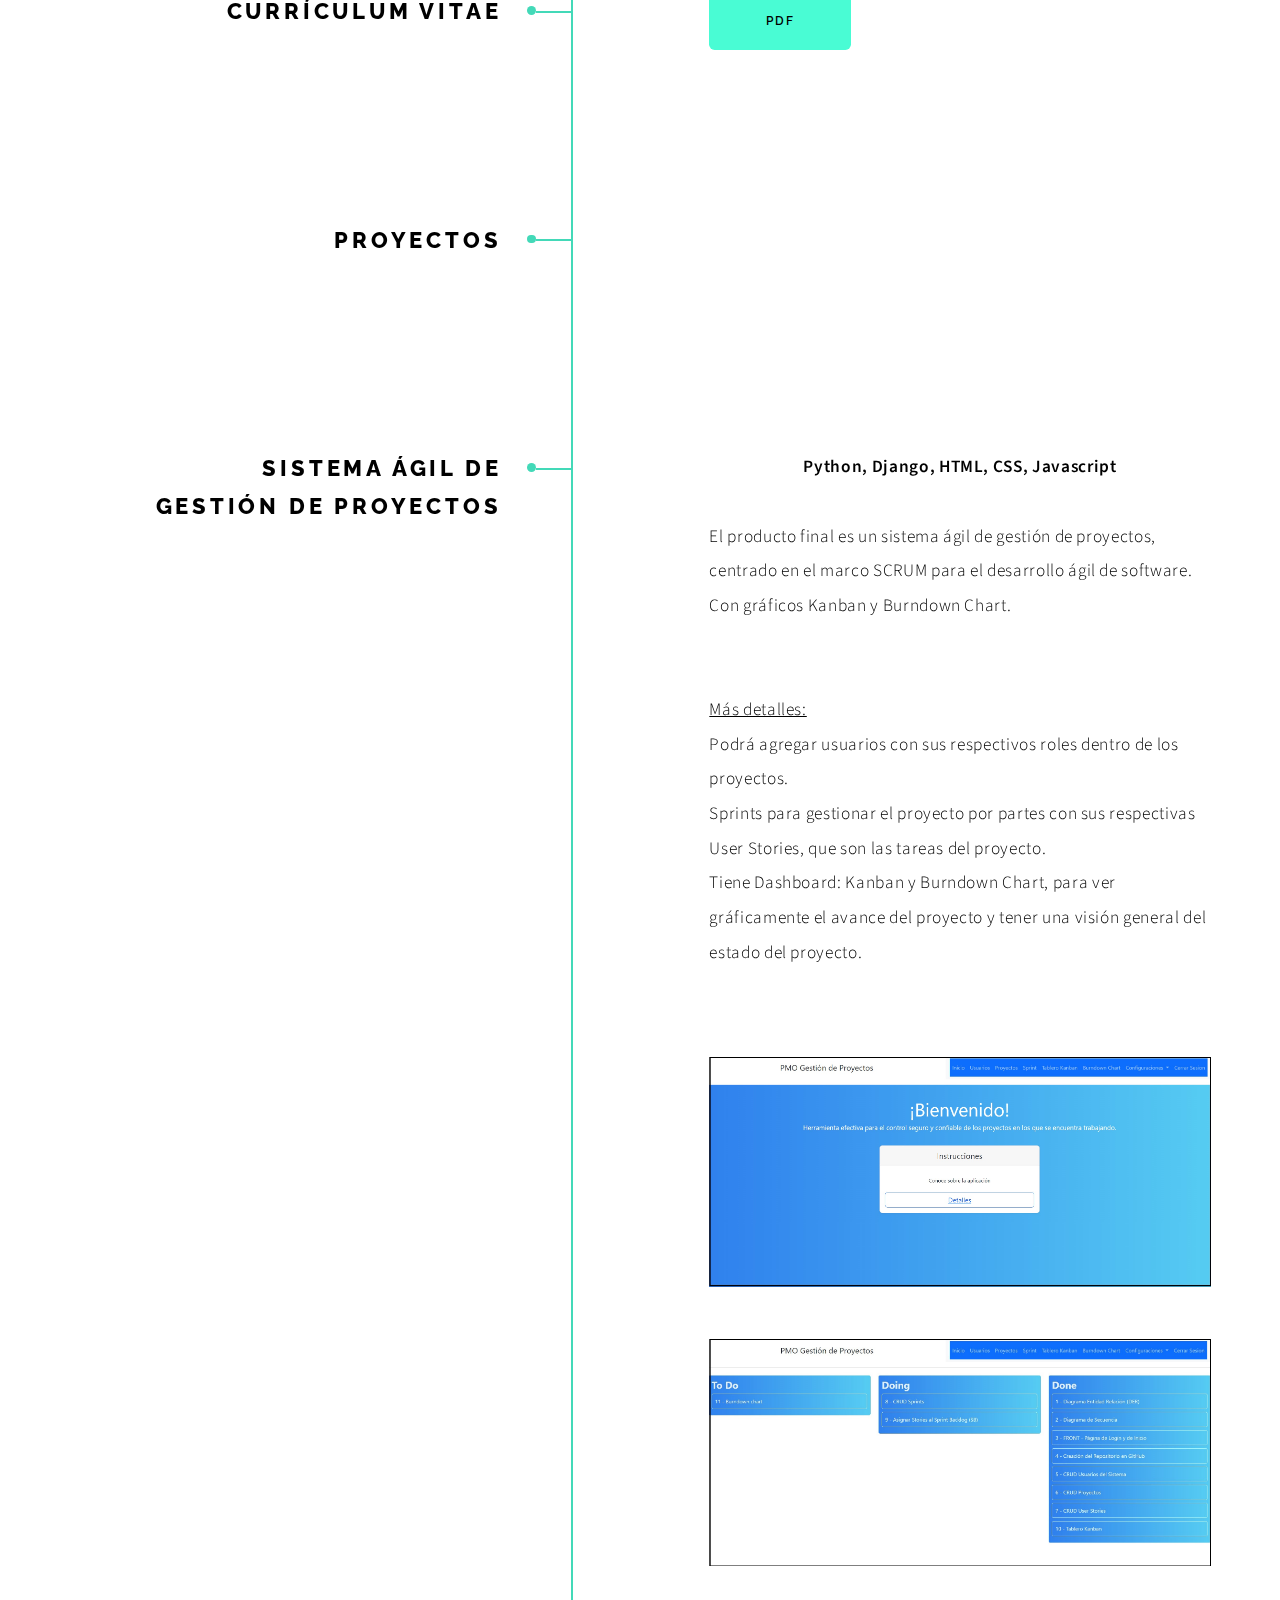
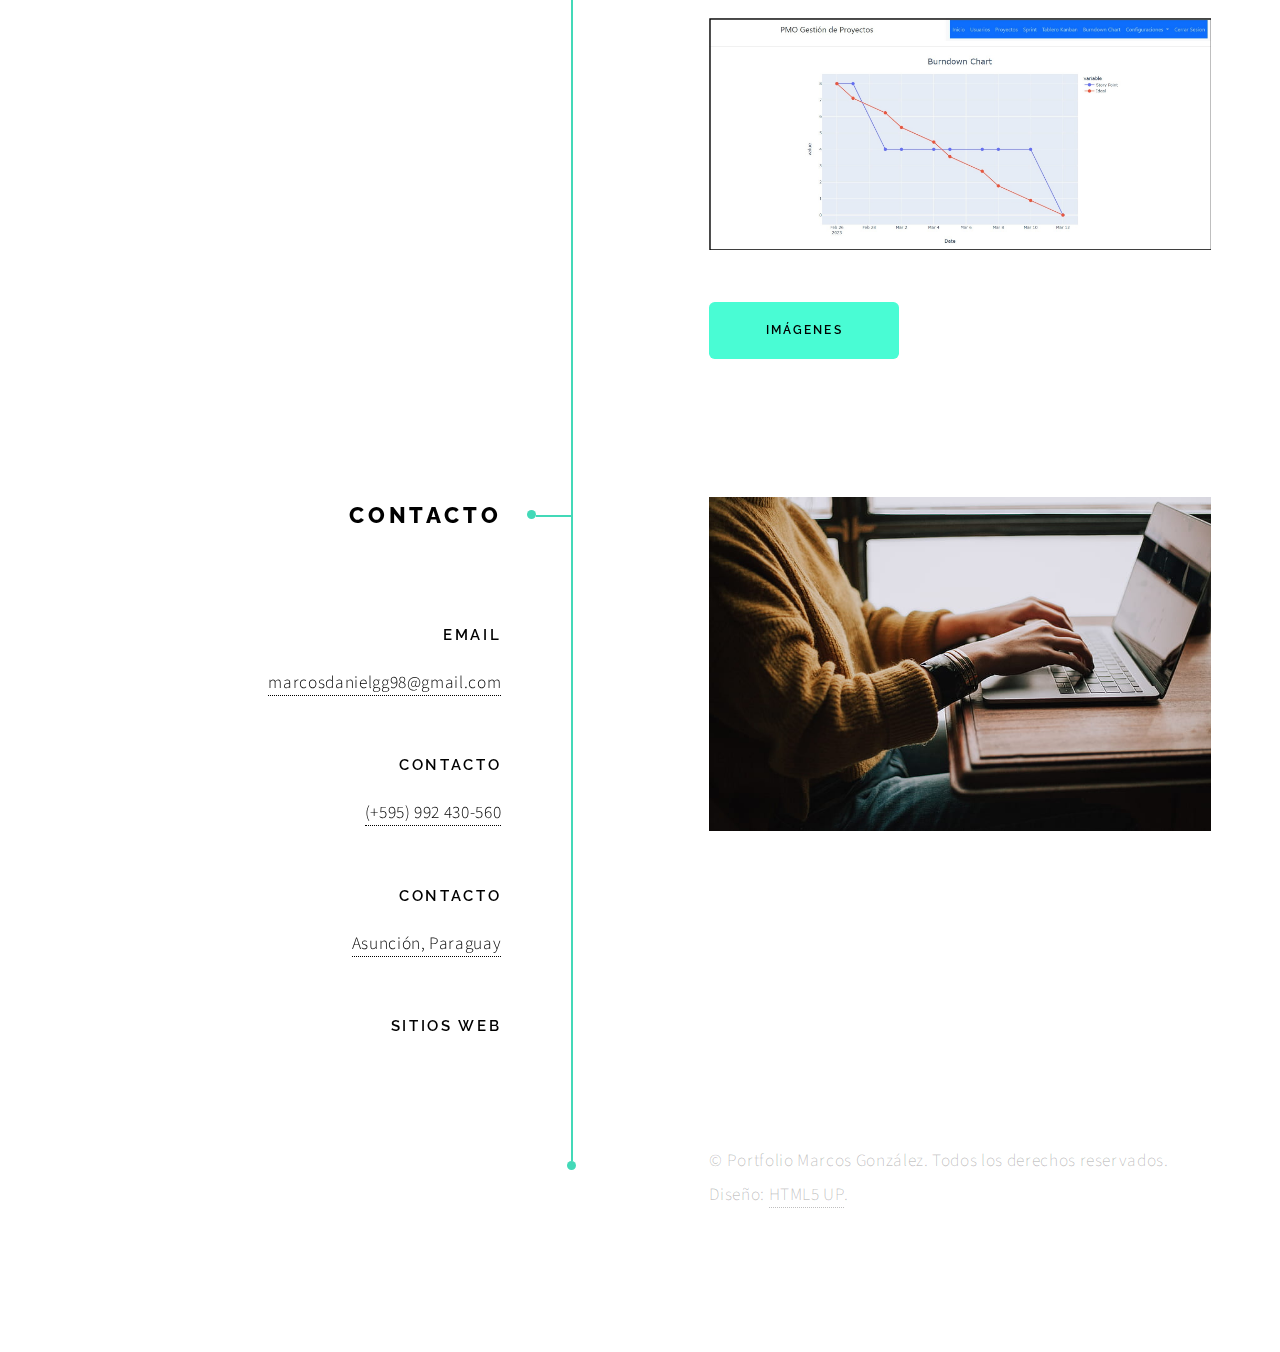
==== commit 56ddee8d: "Upgrades 1.2" ====
--- a/index.html
+++ b/index.html
@@ -124,7 +124,7 @@
 				<h2 id="contact">Contacto</h2>
 			</header>
 			<div class="content">
-				<img src="images/contact.jpg" alt="" />
+				<span class="image main"><img src="images/contact.jpg" alt="" /></span>
 			</div>
 			<footer>
 				<ul class="items">
